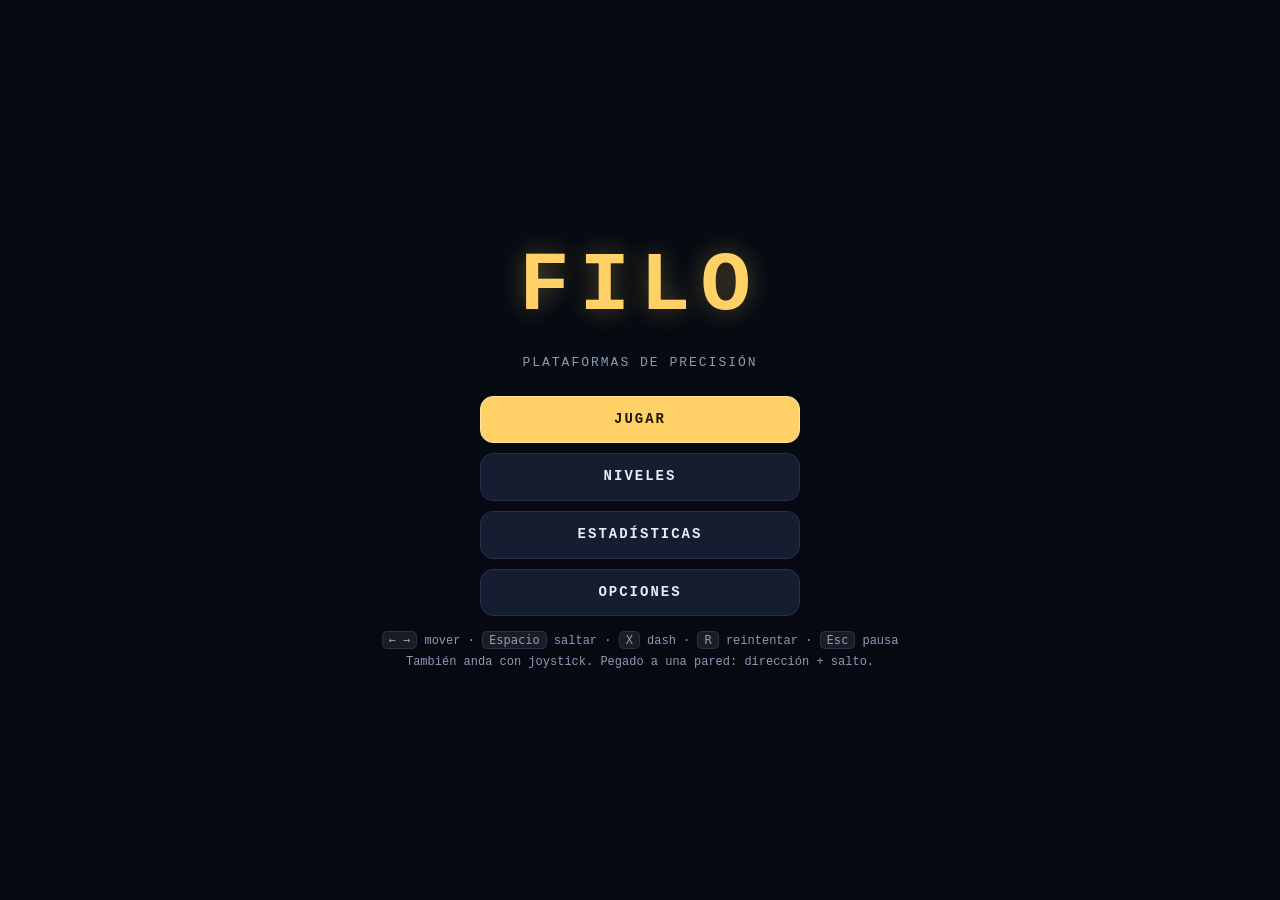
==== juego/index.html @ 095a0fef "El sitio ahora abre el curso; el juego pasa a /juego/ La raíz del sitio deja de ser FILO y pasa a se" ====
<!DOCTYPE html>
<html lang="es">
<head>
<meta charset="utf-8">
<meta name="viewport" content="width=device-width, initial-scale=1, viewport-fit=cover, user-scalable=no, maximum-scale=1">
<meta name="theme-color" content="#0a0d16">
<meta name="description" content="FILO — plataformas de precisión. Saltá, rebotá en las paredes y dasheá. Cronómetro, fantasma de tu mejor vuelta y medallas.">
<meta name="mobile-web-app-capable" content="yes">
<meta name="apple-mobile-web-app-capable" content="yes">
<meta name="apple-mobile-web-app-status-bar-style" content="black-translucent">
<link rel="manifest" href="manifest.webmanifest">
<link rel="icon" href="icon-192.png">
<link rel="apple-touch-icon" href="icon-192.png">
<title>FILO — plataformas de precisión</title>
<style>
/* ══════════════════════════════════════════════════════════════════
   FILO — estilos. Todo el look de la app: la partida se dibuja en el
   <canvas>; acá viven el HUD, los controles táctiles y las pantallas.
   ══════════════════════════════════════════════════════════════════ */
:root{
  --bg:#0a0d16; --bg2:#111726; --panel:#151d31; --line:#26304d;
  --txt:#e7ecf7; --dim:#8d9ab8; --acc:#ffd166; --acc2:#5ec8ff;
  --ok:#4ade80; --bad:#ff4757; --gold:#ffd166; --silver:#c7d2e4; --bronze:#d08b52;
  --ctrl:180px; --safe-b:env(safe-area-inset-bottom,0px);
}
*{box-sizing:border-box; -webkit-tap-highlight-color:transparent}
html,body{height:100%; margin:0; overflow:hidden; overscroll-behavior:none; touch-action:none}
body{
  background:var(--bg); color:var(--txt);
  font-family:ui-monospace,SFMono-Regular,"SF Mono",Menlo,Consolas,"Liberation Mono",monospace;
  font-size:15px; line-height:1.4; user-select:none; -webkit-user-select:none;
}
button{font:inherit; color:inherit; background:none; border:none; cursor:pointer}
.hidden{display:none !important}

/* ── Escenario y canvas ─────────────────────────────────────────── */
#stage{position:fixed; left:0; right:0; top:0; bottom:0; overflow:hidden}
body.touch.portrait #stage{top:var(--hud-h); bottom:calc(var(--ctrl) + var(--safe-b))}
body.touch.portrait .tz{align-items:flex-end; padding-bottom:26px}
#cv{display:block; width:100%; height:100%; image-rendering:auto}

/* Franja de objetivos: en vertical sobra pantalla debajo de la sala, y ese
   hueco es el mejor lugar para recordarte contra qué estás corriendo. */
#goals{position:fixed; left:0; right:0; top:calc(var(--hud-h) + var(--sala-h));
  display:none; padding:16px; text-align:center; color:var(--dim); font-size:12px;
  line-height:2; letter-spacing:1px; pointer-events:none; z-index:4}
body.touch.portrait #goals{display:block}
#goals .g-lv{color:var(--txt); font-size:14px; letter-spacing:2px; margin-bottom:6px}
#goals b{color:var(--acc); font-weight:700}

/* ── HUD ────────────────────────────────────────────────────────── */
#hud{
  position:fixed; left:0; right:0; top:0; display:flex; align-items:center; gap:10px;
  padding:calc(6px + env(safe-area-inset-top,0px)) 10px 6px; pointer-events:none;
  font-size:13px; letter-spacing:.5px; z-index:5;
}
#hud.hidden{display:none !important}
#hud .grow{flex:1; min-width:0}
#hud .lv{color:var(--dim); white-space:nowrap; overflow:hidden; text-overflow:ellipsis}
#hud .time{font-size:22px; font-weight:700; font-variant-numeric:tabular-nums; letter-spacing:0}
#hud .sub{color:var(--dim); font-size:12px; font-variant-numeric:tabular-nums}
#hud .rec{color:var(--acc)}
#hud .hbtn{pointer-events:auto; width:38px; height:38px; border-radius:11px; background:#ffffff12;
  display:grid; place-items:center; font-size:15px; color:var(--txt)}
#hud .hbtn:active{background:#ffffff24}
#hud .center{text-align:center}
#hud .right{text-align:right}

/* ── Controles táctiles ─────────────────────────────────────────── */
#touch{position:fixed; inset:auto 0 0 0; height:calc(var(--ctrl) + var(--safe-b));
  padding:0 0 var(--safe-b); display:none; z-index:6; touch-action:none; pointer-events:none}
body.touch #touch{display:block}
body.touch.portrait #touch{background:linear-gradient(180deg,transparent 0%,transparent 45%,#0c111d 100%)}
body.touch.landscape #touch{background:none; height:100%; padding-bottom:0}
.tz{position:absolute; bottom:0; height:100%; display:flex; align-items:center;
  touch-action:none; pointer-events:auto}
/* El joystick vive PEGADO al borde del teléfono: en apaisado los controles
   se dibujan encima del juego, así que cuanto más al costado, menos tapan. */
#tstick{left:0; width:46%}
#tbtns{right:0; width:54%; justify-content:flex-end; gap:14px;
  padding-right:calc(10px + env(safe-area-inset-right,0px))}
body.swap #tstick{left:auto; right:0}
body.swap #tbtns{right:auto; left:0; justify-content:flex-start; padding-right:0;
  padding-left:calc(10px + env(safe-area-inset-left,0px)); flex-direction:row-reverse}
body.touch.landscape .tz{height:58%; bottom:calc(6px + var(--safe-b))}
body.touch.landscape #tstick{width:38%}
body.touch.landscape #tbtns{width:44%}

.stickbase{position:absolute; width:126px; height:126px; margin:-63px 0 0 -63px; border-radius:50%;
  background:#ffffff0a; border:2px solid #ffffff1a; transition:left .18s, top .18s, opacity .18s;
  opacity:.55}
.stickbase.on{transition:none; opacity:1}
body.touch.landscape .stickbase{background:#ffffff08; border-color:#ffffff14; opacity:.4}
body.touch.landscape .stickbase.on{opacity:.9}
.stickknob{position:absolute; left:50%; top:50%; width:58px; height:58px; margin:-29px 0 0 -29px;
  border-radius:50%; background:#ffffff26; border:2px solid #ffffff33;
  transition:background .08s}
.stickbase.on .stickknob{background:var(--acc2); border-color:#fff6}
.tbtn{width:86px; height:86px; border-radius:50%; background:#ffffff14; border:2px solid #ffffff26;
  font-size:12px; font-weight:700; letter-spacing:1px; color:#dbe4f7; display:grid; place-items:center}
.tbtn.big{width:104px; height:104px; font-size:13px}
.tbtn.on{background:var(--acc2); color:#04121c; border-color:#fff8}
#btnDash.on{background:#e879f9; color:#1a0620}
#btnDash.dim{opacity:.38}
body.touch.landscape .tbtn{background:#ffffff10}

/* ── Pantallas (menú, niveles, opciones, pausa, resultado) ──────── */
#screens{position:fixed; inset:0; z-index:10; display:none}
#screens.on{display:block}
.screen{position:absolute; inset:0; display:flex; flex-direction:column; align-items:center;
  justify-content:center; gap:14px; padding:calc(18px + env(safe-area-inset-top,0px)) 18px
  calc(18px + var(--safe-b)); background:rgba(6,9,16,.9); backdrop-filter:blur(6px);
  overflow-y:auto; overscroll-behavior:contain; text-align:center}
.screen.hidden{display:none}
.title{font-size:clamp(38px,12vw,84px); font-weight:800; letter-spacing:10px; margin:0 0 -6px;
  color:var(--acc); text-shadow:0 0 26px #ffd16655}
.tagline{color:var(--dim); font-size:13px; letter-spacing:2px; margin-bottom:10px}
h2{font-size:20px; letter-spacing:3px; margin:0 0 4px; font-weight:700}
.menu{display:flex; flex-direction:column; gap:10px; width:min(320px,86vw)}
.btn{padding:13px 16px; border-radius:13px; background:var(--panel); border:1px solid var(--line);
  font-weight:700; letter-spacing:2px; font-size:14px; transition:transform .06s, background .12s}
.btn:active{transform:scale(.97)}
.btn.pri{background:var(--acc); color:#20180a; border-color:#ffe1a0}
.btn.ghost{background:#ffffff0d}
.btn.row{display:flex; justify-content:space-between; align-items:center; gap:10px; letter-spacing:1px}
.btn small{color:var(--dim); font-weight:400; letter-spacing:0}
.hintline{color:var(--dim); font-size:12px; max-width:520px; line-height:1.7}
kbd{background:#ffffff14; border:1px solid var(--line); border-radius:5px; padding:1px 6px; font-size:12px}

/* Selector de niveles */
.worlds{width:min(680px,94vw); display:flex; flex-direction:column; gap:16px}
.world h3{margin:0 0 8px; font-size:13px; letter-spacing:3px; color:var(--dim); text-align:left}
.grid{display:grid; grid-template-columns:repeat(auto-fill,minmax(96px,1fr)); gap:9px}
.cell{position:relative; aspect-ratio:1/.86; border-radius:12px; background:var(--panel);
  border:1px solid var(--line); display:flex; flex-direction:column; align-items:center;
  justify-content:center; gap:2px; padding:4px}
.cell:active{transform:scale(.96)}
.cell .n{font-size:19px; font-weight:800}
.cell .t{font-size:11px; color:var(--dim); font-variant-numeric:tabular-nums}
.cell .m{position:absolute; top:5px; right:7px; font-size:12px}
.cell .st{position:absolute; top:5px; left:7px; font-size:11px; opacity:.85}
.cell.done{border-color:#2f7d52}
.cell.gold{border-color:var(--gold); box-shadow:0 0 0 1px #ffd16644 inset}
.cell.lock{opacity:.4}
.cell.cur{outline:2px solid var(--acc2); outline-offset:1px}

/* Resultado */
.bigtime{font-size:clamp(44px,14vw,72px); font-weight:800; font-variant-numeric:tabular-nums;
  letter-spacing:-1px; margin:0}
.delta{font-size:16px; font-weight:700}
.delta.good{color:var(--ok)} .delta.bad{color:var(--dim)}
.medals{display:flex; gap:14px; justify-content:center; color:var(--dim); font-size:12px; flex-wrap:wrap}
.medals b{color:var(--txt); font-weight:600}
.statgrid{display:grid; grid-template-columns:repeat(auto-fit,minmax(140px,1fr)); gap:10px;
  width:min(560px,92vw)}
.stat{background:var(--panel); border:1px solid var(--line); border-radius:12px; padding:12px}
.stat .k{color:var(--dim); font-size:11px; letter-spacing:2px}
.stat .v{font-size:24px; font-weight:800; font-variant-numeric:tabular-nums}
.opt{display:flex; align-items:center; justify-content:space-between; gap:14px; padding:11px 14px;
  border-radius:12px; background:var(--panel); border:1px solid var(--line); width:min(420px,90vw)}
.opt .val{font-weight:700; color:var(--acc)}
.toast{position:fixed; left:50%; top:14%; transform:translateX(-50%); background:#000a; z-index:20;
  border:1px solid var(--line); border-radius:10px; padding:9px 15px; font-size:13px;
  pointer-events:none; opacity:0; transition:opacity .2s}
.toast.on{opacity:1}
</style>
</head>
<body>

<div id="stage"><canvas id="cv"></canvas></div>
<div id="goals"></div>

<div id="hud" class="hidden">
  <div class="grow lv" id="hudLv">—</div>
  <div class="center">
    <div class="time" id="hudTime">0.00</div>
    <div class="sub" id="hudBest">—</div>
  </div>
  <div class="grow right">
    <div class="sub" id="hudDeaths">☠ 0</div>
  </div>
  <button class="hbtn" id="btnRetry" title="Reintentar (R)">↺</button>
  <button class="hbtn" id="btnPause" title="Pausa (Esc)">❚❚</button>
</div>

<div id="touch">
  <div class="tz" id="tstick"><div class="stickbase" id="stickBase"><div class="stickknob" id="stickKnob"></div></div></div>
  <div class="tz" id="tbtns">
    <button class="tbtn" id="btnDash">DASH</button>
    <button class="tbtn big" id="btnJump">SALTO</button>
  </div>
</div>

<div id="screens" class="on">

  <section class="screen" id="scr-menu">
    <h1 class="title">FILO</h1>
    <div class="tagline">PLATAFORMAS DE PRECISIÓN</div>
    <div class="menu">
      <button class="btn pri" id="mPlay">JUGAR</button>
      <button class="btn" id="mLevels">NIVELES</button>
      <button class="btn" id="mStats">ESTADÍSTICAS</button>
      <button class="btn" id="mOpts">OPCIONES</button>
    </div>
    <div class="hintline" id="menuHint"></div>
  </section>

  <section class="screen hidden" id="scr-levels">
    <h2>NIVELES</h2>
    <div class="worlds" id="lvWorlds"></div>
    <button class="btn ghost" id="lvBack" style="width:min(320px,86vw)">VOLVER</button>
  </section>

  <section class="screen hidden" id="scr-win">
    <div class="tagline" id="winLv">NIVEL</div>
    <p class="bigtime" id="winTime">0.00</p>
    <div class="delta" id="winDelta"></div>
    <div class="medals" id="winMedals"></div>
    <div class="menu">
      <button class="btn pri" id="winNext">SIGUIENTE →</button>
      <button class="btn" id="winRetry">REINTENTAR</button>
      <button class="btn ghost" id="winMenu">NIVELES</button>
    </div>
  </section>

  <section class="screen hidden" id="scr-abil">
    <div class="tagline">NUEVA HABILIDAD</div>
    <h1 class="title" id="abTitle" style="font-size:clamp(26px,8vw,52px); letter-spacing:6px">DASH</h1>
    <div class="hintline" id="abDesc"></div>
    <div class="menu"><button class="btn pri" id="abGo">A PROBARLA</button></div>
  </section>

  <section class="screen hidden" id="scr-pause">
    <h2>PAUSA</h2>
    <div class="menu">
      <button class="btn pri" id="pResume">SEGUIR</button>
      <button class="btn" id="pRetry">REINTENTAR</button>
      <button class="btn" id="pOpts">OPCIONES</button>
      <button class="btn ghost" id="pMenu">SALIR AL MENÚ</button>
    </div>
    <div class="hintline" id="pauseHint"></div>
  </section>

  <section class="screen hidden" id="scr-opts">
    <h2>OPCIONES</h2>
    <div class="opt"><span>Fantasma del récord</span><button class="val" id="oGhost">SÍ</button></div>
    <div class="opt"><span>Sonido</span><button class="val" id="oSound">SÍ</button></div>
    <div class="opt"><span>Vibración</span><button class="val" id="oVibe">SÍ</button></div>
    <div class="opt"><span>Sacudida de pantalla</span><button class="val" id="oShake">SÍ</button></div>
    <div class="opt"><span>Controles zurdo/diestro</span><button class="val" id="oSwap">DIESTRO</button></div>
    <div class="opt"><span>Ayudas en pantalla</span><button class="val" id="oHints">SÍ</button></div>
    <div class="menu" style="margin-top:6px">
      <button class="btn ghost" id="oBack">VOLVER</button>
      <button class="btn ghost" id="oReset" style="color:var(--bad)">BORRAR PROGRESO</button>
    </div>
  </section>

  <section class="screen hidden" id="scr-stats">
    <h2>ESTADÍSTICAS</h2>
    <div class="statgrid" id="statGrid"></div>
    <div class="hintline" id="statHint"></div>
    <button class="btn ghost" id="sBack" style="width:min(320px,86vw)">VOLVER</button>
  </section>

</div>

<div class="toast" id="toast"></div>

<script>
// ═══════════════════════════════════════════════════════════════════
// FILO — plataformas de precisión.
//
// Todo el juego vive en este archivo (igual que las otras apps del
// dueño: sin build, sin frameworks, JS vanilla en ámbito global).
// El código está partido en secciones marcadas con  // ===== js/x.js =====
// Buscá esos marcadores en vez de fiarte de los números de línea.
//
// La sección js/physics.js NO toca el DOM a propósito: se puede correr
// en node (lo hace test/solver.test.cjs, que verifica que cada nivel sea
// realmente terminable y de dónde salen los tiempos de las medallas).
// ═══════════════════════════════════════════════════════════════════

// ===== js/const.js =====
// Unidades: píxeles lógicos. 1 tile = 16. El paso de simulación es FIJO
// (1/60 s) — es lo que hace que el juego sea determinista y que un truco
// que te salió una vez te vuelva a salir siempre. NO pasar a delta-time.
const TS   = 16;              // lado del tile
const ROOM_W = 30, ROOM_H = 17;               // tamaño de sala, en tiles
const VIEW_W = ROOM_W * TS, VIEW_H = ROOM_H * TS;  // 480 x 272
const DT   = 1 / 60;

const PW = 11, PH = 15;       // hitbox del jugador (más angosta que un tile)

const PHY = {
  RUN:        170,   // velocidad máxima al correr (px/s)
  ACC_G:     1500,   // aceleración en piso
  DEC_G:     1900,   // frenado en piso
  ACC_A:     1150,   // aceleración en aire
  DEC_A:      900,   // frenado en aire
  GRAV:      1250,
  GRAV_APEX:  820,   // gravedad reducida cerca del pico del salto (control fino)
  APEX:        45,   // |vy| por debajo del cual estás "en el pico"
  MAX_FALL:   430,
  JUMP:       350,   // impulso de salto
  JUMP_CUT:  .42,    // al soltar, se recorta la subida → salto de altura variable
  COYOTE:       6,   // frames de gracia para saltar tras dejar el piso
  BUFFER:       8,   // frames de gracia para que un salto apretado antes valga
  WALL_SLIDE:  92,   // caída máxima pegado a la pared
  WALL_COYOTE:  6,
  WJ_X:       205,   // patada horizontal del salto de pared
  WJ_Y:       335,
  WJ_LOCK:      9,   // frames en que el input horizontal no manda (salto comprometido)
  DASH:       335,
  DASH_F:      10,   // duración del dash, en frames
  DASH_FREEZE:  3,   // hitstop al arrancar el dash (se siente el golpe)
  DASH_END:   .52,   // cuánta velocidad queda al terminar
  SPRING:     500,
  CORNER:       4,   // corrección de esquina contra el techo (px)
  DEATH_F:     20,   // frames de la animación de muerte
  CRUMB_F:     26,   // lo que aguanta un bloque frágil pisado
  CRUMB_BACK: 110,   // lo que tarda en volver
  CRYSTAL_BACK: 90,
};

// Códigos de tile (grilla estática)
const T_EMPTY=0, T_SOLID=1, T_SP_U=2, T_SP_D=3, T_SP_L=4, T_SP_R=5, T_ONEWAY=6,
      T_SPRING=7, T_CRUMB=8;

const COL = {
  bg:'#0a0d16', bg2:'#131b30', grid:'#1b2540', out:'#05070c',
  solid:'#222d4b', solidTop:'#5878b0', solidEdge:'#141b2d',
  spike:'#ff4757', oneway:'#6b7ba8',
  player:'#ffd166', playerNo:'#7cc3ff',
  goal:'#4ade80', crystal:'#c084fc', spring:'#fb923c',
  crumb:'#8a6b45', mover:'#38bdf8', saw:'#ff4757', star:'#ffe066',
  ghost:'#ffffff',
};

const LS = {
  SAVE:'filo_save_v1',
  OPTS:'filo_opts_v1',
  GHOST:'filo_ghost_',   // + índice de nivel
};

// ===== js/save.js =====
// Progreso y opciones en localStorage. Nada de backend: el récord es tuyo
// y vive en el aparato. Todo lo que entra se valida (un JSON tocado a mano
// no puede romper el juego).
const OPTS_DEF = { ghost:1, sound:1, vibe:1, shake:1, swap:0, hints:1 };
let SAVE = { v:1, lv:{}, deaths:0, frames:0, wins:0 };
let OPTS = Object.assign({}, OPTS_DEF);

function lsGet(k){ try { return localStorage.getItem(k); } catch(_){ return null; } }
function lsSet(k,v){ try { localStorage.setItem(k,v); return true; } catch(_){ return false; } }

function loadSave(){
  try {
    const raw = JSON.parse(lsGet(LS.SAVE) || '{}');
    const lv = {};
    const src = (raw && typeof raw.lv === 'object' && raw.lv) ? raw.lv : {};
    for (const k of Object.keys(src)){
      const e = src[k]; if (!e || typeof e !== 'object') continue;
      lv[k] = {
        best:    Number.isFinite(+e.best) && +e.best > 0 ? Math.floor(+e.best) : 0,
        deaths:  Math.max(0, Math.floor(+e.deaths || 0)),
        star:    !!e.star,
        noDeath: !!e.noDeath,
      };
    }
    SAVE = {
      v:1, lv,
      deaths: Math.max(0, Math.floor(+raw.deaths || 0)),
      frames: Math.max(0, Math.floor(+raw.frames || 0)),
      wins:   Math.max(0, Math.floor(+raw.wins   || 0)),
    };
  } catch(_){ SAVE = { v:1, lv:{}, deaths:0, frames:0, wins:0 }; }
  try {
    const o = JSON.parse(lsGet(LS.OPTS) || '{}');
    for (const k of Object.keys(OPTS_DEF)) OPTS[k] = (o && k in o) ? (o[k] ? 1 : 0) : OPTS_DEF[k];
  } catch(_){ OPTS = Object.assign({}, OPTS_DEF); }
}
function saveSave(){ lsSet(LS.SAVE, JSON.stringify(SAVE)); }
function saveOpts(){ lsSet(LS.OPTS, JSON.stringify(OPTS)); }
function lvRec(i){
  const k = String(i);
  if (!SAVE.lv[k]) SAVE.lv[k] = { best:0, deaths:0, star:false, noDeath:false };
  return SAVE.lv[k];
}
function wipeSave(){
  SAVE = { v:1, lv:{}, deaths:0, frames:0, wins:0 };
  saveSave();
  for (let i = 0; i < LEVELS.length; i++) { try { localStorage.removeItem(LS.GHOST + i); } catch(_){} }
}

// ===== js/audio.js =====
// Sonido sintetizado con WebAudio: cero archivos, cero descargas, funciona
// offline. Se despierta con el primer toque/tecla (política de autoplay).
const SND = { ctx:null, master:null };
function audioInit(){
  if (SND.ctx || !OPTS.sound) return;
  const AC = window.AudioContext || window.webkitAudioContext;
  if (!AC) return;
  try {
    SND.ctx = new AC();
    SND.master = SND.ctx.createGain();
    SND.master.gain.value = .22;
    SND.master.connect(SND.ctx.destination);
  } catch(_){ SND.ctx = null; }
}
function audioResume(){ if (SND.ctx && SND.ctx.state === 'suspended') SND.ctx.resume().catch(()=>{}); }
function blip(f0, f1, dur, type, vol){
  if (!OPTS.sound) return;
  audioInit(); if (!SND.ctx) return;
  const t = SND.ctx.currentTime, o = SND.ctx.createOscillator(), g = SND.ctx.createGain();
  o.type = type || 'square';
  o.frequency.setValueAtTime(f0, t);
  o.frequency.exponentialRampToValueAtTime(Math.max(30, f1), t + dur);
  g.gain.setValueAtTime(0, t);
  g.gain.linearRampToValueAtTime(vol == null ? .5 : vol, t + .008);
  g.gain.exponentialRampToValueAtTime(.001, t + dur);
  o.connect(g); g.connect(SND.master); o.start(t); o.stop(t + dur + .02);
}
function noise(dur, vol, hp){
  if (!OPTS.sound) return;
  audioInit(); if (!SND.ctx) return;
  const ctx = SND.ctx, n = Math.floor(ctx.sampleRate * dur);
  const buf = ctx.createBuffer(1, n, ctx.sampleRate), d = buf.getChannelData(0);
  for (let i = 0; i < n; i++) d[i] = (Math.random()*2 - 1) * (1 - i/n);
  const src = ctx.createBufferSource(); src.buffer = buf;
  const f = ctx.createBiquadFilter(); f.type = 'highpass'; f.frequency.value = hp || 700;
  const g = ctx.createGain(); g.gain.value = vol == null ? .35 : vol;
  src.connect(f); f.connect(g); g.connect(SND.master); src.start();
}
const SFX = {
  jump:   () => blip(430, 700, .10, 'square', .28),
  wall:   () => blip(330, 560, .10, 'square', .26),
  dash:   () => { noise(.16, .30, 900); blip(720, 240, .14, 'sawtooth', .16); },
  land:   () => blip(150, 90,  .06, 'sine',   .30),
  die:    () => { noise(.28, .34, 400); blip(300, 60, .3, 'sawtooth', .22); },
  crystal:() => blip(880, 1320, .10, 'triangle', .3),
  spring: () => blip(300, 900, .14, 'triangle', .32),
  star:   () => { blip(990, 990, .08, 'triangle', .3); setTimeout(()=>blip(1480,1480,.12,'triangle',.3), 80); },
  goal:   () => { [660, 880, 1320].forEach((f,i) => setTimeout(()=>blip(f, f, .14, 'triangle', .3), i*90)); },
  ui:     () => blip(520, 520, .05, 'square', .16),
};
function vibrate(ms){
  if (!OPTS.vibe) return;
  try { navigator.vibrate && navigator.vibrate(ms); } catch(_){}
}

// ===== js/input.js =====
// Un solo "mando virtual" para las tres entradas (teclado, gamepad, táctil).
// El juego lee SIEMPRE estados sostenidos (held); los flancos (recién
// apretado) los calcula la física comparando con el frame anterior — así el
// bot del test puede jugar con la misma interfaz que una persona.
const IN = { x:0, y:0, jump:false, dash:false };
const KEY = { left:false, right:false, up:false, down:false, jump:false, dash:false };
const TOUCH = { x:0, y:0, jump:false, dash:false };

const K_LEFT = ['ArrowLeft','KeyA'], K_RIGHT = ['ArrowRight','KeyD'];
const K_UP = ['ArrowUp','KeyW'], K_DOWN = ['ArrowDown','KeyS'];
const K_JUMP = ['Space','KeyZ','KeyK','KeyJ'], K_DASH = ['KeyX','KeyL','ShiftLeft','ShiftRight','KeyC'];

function keyHandler(e, down){
  const c = e.code;
  let hit = true;
  if (K_LEFT.includes(c)) KEY.left = down;
  else if (K_RIGHT.includes(c)) KEY.right = down;
  else if (K_UP.includes(c)) KEY.up = down;
  else if (K_DOWN.includes(c)) KEY.down = down;
  else if (K_JUMP.includes(c)) KEY.jump = down;
  else if (K_DASH.includes(c)) KEY.dash = down;
  else hit = false;
  if (down && !e.repeat){
    if (c === 'KeyR') retryLevel();
    else if (c === 'Escape' || c === 'KeyP') togglePause();
    else if (c === 'Enter' && GAME.mode !== 'play') uiEnter();
  }
  if (hit){ e.preventDefault(); audioResume(); }
}
addEventListener('keydown', e => keyHandler(e, true));
addEventListener('keyup',   e => keyHandler(e, false));
addEventListener('blur', () => {
  for (const k in KEY) KEY[k] = false;
  TOUCH.jump = TOUCH.dash = false; TOUCH.x = TOUCH.y = 0;
});

// — Gamepad: se lee por polling en cada frame —
function pollPad(out){
  let pads = [];
  try { pads = navigator.getGamepads ? navigator.getGamepads() : []; } catch(_){ return; }
  for (const p of pads){
    if (!p || !p.connected) continue;
    const ax = p.axes[0] || 0, ay = p.axes[1] || 0, b = p.buttons || [];
    const on = i => !!(b[i] && b[i].pressed);
    if (ax < -.4 || on(14)) out.x = -1; else if (ax > .4 || on(15)) out.x = 1;
    if (ay < -.4 || on(12)) out.y = -1; else if (ay > .4 || on(13)) out.y = 1;
    if (on(0) || on(3)) out.jump = true;
    if (on(1) || on(2) || on(5) || on(7) || on(4) || on(6)) out.dash = true;
    if (on(9) && !PAD_START){ PAD_START = true; togglePause(); }
    if (!on(9)) PAD_START = false;
  }
}
let PAD_START = false;

function pollInput(){
  let x = 0, y = 0;
  if (KEY.left)  x -= 1;
  if (KEY.right) x += 1;
  if (KEY.up)    y -= 1;
  if (KEY.down)  y += 1;
  let jump = KEY.jump, dash = KEY.dash;
  if (TOUCH.x) x = TOUCH.x;
  if (TOUCH.y) y = TOUCH.y;
  if (TOUCH.jump) jump = true;
  if (TOUCH.dash) dash = true;
  const pad = { x:0, y:0, jump:false, dash:false };
  pollPad(pad);
  if (pad.x) x = pad.x;
  if (pad.y) y = pad.y;
  if (pad.jump) jump = true;
  if (pad.dash) dash = true;
  IN.x = Math.sign(x); IN.y = Math.sign(y); IN.jump = !!jump; IN.dash = !!dash;
  return IN;
}

// — Táctil: joystick flotante + dos botones. El joystick nace donde apoyás
//   el dedo (no donde está dibujado) y da 8 direcciones digitales: en un
//   juego de precisión un analógico "a medias" arruina los saltos cortos. —
const STICK = { id:-1, ox:0, oy:0 };
const DEAD = 11, DEAD_Y = 16;

// La base del joystick se planta donde apoyaste el dedo y vuelve sola al
// rincón al soltar: así el dibujo coincide con dónde estás tocando de verdad
// (el control siempre fue flotante; antes el círculo mentía).
function stickHome(){
  const zone = document.getElementById('tstick'), base = document.getElementById('stickBase');
  if (!zone || !base) return;
  const r = zone.getBoundingClientRect();
  const izq = !document.body.classList.contains('swap');
  base.style.left = (izq ? 74 : r.width - 74) + 'px';
  base.style.top = (r.height * (document.body.classList.contains('portrait') ? .5 : .62)) + 'px';
}
function stickPlant(x, y){
  const zone = document.getElementById('tstick'), base = document.getElementById('stickBase');
  const r = zone.getBoundingClientRect();
  base.style.left = Math.max(66, Math.min(r.width - 66, x - r.left)) + 'px';
  base.style.top  = Math.max(66, Math.min(r.height - 30, y - r.top)) + 'px';
}
function stickSet(dx, dy){
  TOUCH.x = Math.abs(dx) > DEAD ? Math.sign(dx) : 0;
  TOUCH.y = Math.abs(dy) > DEAD_Y ? Math.sign(dy) : 0;
  const base = document.getElementById('stickBase'), knob = document.getElementById('stickKnob');
  const r = 34, m = Math.hypot(dx, dy) || 1, k = Math.min(1, r / m);
  knob.style.transform = `translate(${(dx*k).toFixed(1)}px,${(dy*k).toFixed(1)}px)`;
  base.classList.toggle('on', !!(TOUCH.x || TOUCH.y));
}
function stickReset(){
  STICK.id = -1; TOUCH.x = 0; TOUCH.y = 0;
  const base = document.getElementById('stickBase'), knob = document.getElementById('stickKnob');
  knob.style.transform = 'translate(0,0)'; base.classList.remove('on');
  stickHome();
}
function bindTouch(){
  const zone = document.getElementById('tstick');
  zone.addEventListener('pointerdown', e => {
    e.preventDefault(); markTouch(); audioResume();
    STICK.id = e.pointerId; STICK.ox = e.clientX; STICK.oy = e.clientY;
    zone.setPointerCapture(e.pointerId);
    stickPlant(e.clientX, e.clientY); stickSet(0,0);
  });
  zone.addEventListener('pointermove', e => {
    if (e.pointerId !== STICK.id) return;
    e.preventDefault();
    let dx = e.clientX - STICK.ox, dy = e.clientY - STICK.oy;
    // El origen "sigue" al dedo si te alejás mucho: evita que el stick se
    // trabe cuando el pulgar deriva durante una serie larga de saltos.
    const max = 52, m = Math.hypot(dx, dy);
    if (m > max){
      const f = (m - max) / m; STICK.ox += dx*f; STICK.oy += dy*f;
      dx = e.clientX - STICK.ox; dy = e.clientY - STICK.oy;
      stickPlant(STICK.ox, STICK.oy);
    }
    stickSet(dx, dy);
  });
  const end = e => { if (e.pointerId === STICK.id) stickReset(); };
  zone.addEventListener('pointerup', end);
  zone.addEventListener('pointercancel', end);
  zone.addEventListener('lostpointercapture', end);

  const btn = (id, key) => {
    const el = document.getElementById(id);
    el.addEventListener('pointerdown', e => {
      e.preventDefault(); markTouch(); audioResume();
      TOUCH[key] = true; el.classList.add('on');
      try { el.setPointerCapture(e.pointerId); } catch(_){}
    });
    const up = e => { TOUCH[key] = false; el.classList.remove('on'); };
    el.addEventListener('pointerup', up);
    el.addEventListener('pointercancel', up);
    el.addEventListener('lostpointercapture', up);
  };
  btn('btnJump','jump'); btn('btnDash','dash');
}
let TOUCH_SEEN = false;
function markTouch(){
  if (TOUCH_SEEN) return;
  TOUCH_SEEN = true;
  document.body.classList.add('touch');
  layout();
}
// ===== js/physics.js =====
// EL NÚCLEO. Paso fijo de 1/60 s, sin lectura del DOM y sin Math.random:
// mismo estado + mismas teclas = mismo resultado, siempre. De eso depende
// que un truco difícil sea repetible (y que el bot de test/solver.test.cjs
// pueda jugar los niveles para demostrar que se pueden terminar).
//
// Todo lo que el mundo quiere contarle al resto del juego (sonido, polvo,
// sacudida) lo deja en w.events; física y presentación no se mezclan.

function parseLevel(def){
  const rows = def.rows || [];
  const W = ROOM_W, H = ROOM_H;
  const tiles = new Uint8Array(W * H);
  const L = { w:W, h:H, name:def.n, hint:def.hint || '', tiles,
    spawn:{x:TS, y:TS}, goal:{x:TS, y:TS},
    crumbs:[], crAt:new Int32Array(W*H).fill(-1),
    crystals:[], cryAt:new Int32Array(W*H).fill(-1),
    stars:[], springs:[], movers:[], saws:[], par:def.par || [10,15,25],
    ab:{ wall:!!def.wall, dash:!!def.dash } };
  for (let ty = 0; ty < H; ty++){
    // Marco: la primera y la última fila/columna son siempre pared.
    const inner = (ty === 0 || ty === H-1) ? '#'.repeat(W-2) : (rows[ty-1] || '');
    for (let tx = 0; tx < W; tx++){
      const i = ty*W + tx;
      if (tx === 0 || tx === W-1){ tiles[i] = T_SOLID; continue; }
      const ch = inner[tx-1] || ' ';
      switch (ch){
        case '#': tiles[i] = T_SOLID; break;
        case '^': tiles[i] = T_SP_U; break;
        case 'v': tiles[i] = T_SP_D; break;
        case '<': tiles[i] = T_SP_L; break;
        case '>': tiles[i] = T_SP_R; break;
        case '=': tiles[i] = T_ONEWAY; break;
        case 's': tiles[i] = T_SPRING; break;
        case 'c': tiles[i] = T_CRUMB; L.crAt[i] = L.crumbs.length; L.crumbs.push(i); break;
        case 'o': L.cryAt[i] = L.crystals.length; L.crystals.push({ tx, ty }); break;
        case '*': L.stars.push({ tx, ty }); break;
        case 'P': L.spawn = { x: tx*TS + (TS-PW)/2, y: ty*TS + TS - PH }; break;
        case 'G': L.goal  = { x: tx*TS, y: ty*TS }; break;
      }
      if (tiles[i] === T_SPRING) L.springs.push({ tx, ty });
    }
  }
  for (const m of (def.movers || [])) L.movers.push({
    x:m.x*TS, y:m.y*TS, w:(m.w||2)*TS, h:(m.h||1)*TS,
    x2:(m.x2 == null ? m.x : m.x2)*TS, y2:(m.y2 == null ? m.y : m.y2)*TS, spd:(m.spd || 2)*TS,
  });
  for (const s of (def.saws || [])) L.saws.push({
    x:s.x*TS + TS/2, y:s.y*TS + TS/2, r:(s.r || .55)*TS,
    x2:(s.x2 == null ? s.x : s.x2)*TS + TS/2, y2:(s.y2 == null ? s.y : s.y2)*TS + TS/2,
    spd:(s.spd || 3)*TS,
  });
  return L;
}

function pathPos(a, b, spd, t){
  // Ida y vuelta a velocidad constante. Es una función del tiempo (no un
  // estado que se acumula): clonar el mundo para el solver sale gratis y
  // dos partidas con el mismo cronómetro ven las plataformas en el mismo lugar.
  const d = Math.hypot(b.x - a.x, b.y - a.y);
  if (d < .001 || spd <= 0) return { x:a.x, y:a.y };
  const per = 2*d/spd, u = ((t % per) + per) % per / per, k = u < .5 ? u*2 : 2 - u*2;
  return { x:a.x + (b.x - a.x)*k, y:a.y + (b.y - a.y)*k };
}
function moverRect(m, t){ const p = pathPos({x:m.x,y:m.y}, {x:m.x2,y:m.y2}, m.spd, t); return { x:p.x, y:p.y, w:m.w, h:m.h }; }
function sawPos(s, t){ return pathPos({x:s.x,y:s.y}, {x:s.x2,y:s.y2}, s.spd, t); }

function newWorld(idx){
  const L = (typeof idx === 'object') ? idx : parseLevel(LEVELS[idx]);
  const w = {
    L, idx: (typeof idx === 'object' ? -1 : idx),
    t:0, timer:0, deaths:0, freeze:0, shake:0, events:[],
    prev:{ jump:false, dash:false },
    crSt:new Uint8Array(L.crumbs.length), crT:new Int16Array(L.crumbs.length),
    cryT:new Int16Array(L.crystals.length), starGot:new Uint8Array(L.stars.length),
    p:null,
  };
  resetAttempt(w, true);
  return w;
}
function resetAttempt(w, first){
  const L = w.L;
  w.p = { x:L.spawn.x, y:L.spawn.y, vx:0, vy:0, face:1, grounded:false, wall:0, wasGround:false,
    dash:0, dashDx:0, dashDy:0, dashAvail:true, coyote:0, wcoyote:0, wcdir:0, buf:0, lock:0,
    dead:0, win:0, anim:0, sqx:1, sqy:1 };
  w.crSt.fill(0); w.crT.fill(0); w.cryT.fill(0); w.starGot.fill(0);
  w.timer = 0; w.freeze = 0;
  if (!first) w.events.push('spawn');
}
function cloneWorld(w){
  return {
    L:w.L, idx:w.idx, t:w.t, timer:w.timer, deaths:w.deaths, freeze:w.freeze, shake:0, events:[],
    prev:{ jump:w.prev.jump, dash:w.prev.dash },
    crSt:w.crSt.slice(), crT:w.crT.slice(), cryT:w.cryT.slice(), starGot:w.starGot.slice(),
    p:Object.assign({}, w.p),
  };
}

// — Consulta del terreno —
function tileAt(L, tx, ty){
  if (tx < 0 || ty < 0 || tx >= L.w || ty >= L.h) return T_SOLID;
  return L.tiles[ty*L.w + tx];
}
function solidTile(w, tx, ty){
  const t = tileAt(w.L, tx, ty);
  if (t === T_SOLID || t === T_SPRING) return true;
  if (t === T_CRUMB){
    const i = w.L.crAt[ty*w.L.w + tx];
    return i < 0 || w.crSt[i] < 2;      // 0 firme · 1 temblando · 2 roto
  }
  return false;
}
function rectSolid(w, x, y, ww, hh){
  const x0 = Math.floor(x/TS), x1 = Math.floor((x + ww - .001)/TS);
  const y0 = Math.floor(y/TS), y1 = Math.floor((y + hh - .001)/TS);
  for (let ty = y0; ty <= y1; ty++) for (let tx = x0; tx <= x1; tx++)
    if (solidTile(w, tx, ty)) return true;
  return false;
}
function moverAt(w, x, y, ww, hh, tt){
  for (const m of w.L.movers){
    const r = moverRect(m, tt == null ? w.t*DT : tt);
    if (x < r.x + r.w && x + ww > r.x && y < r.y + r.h && y + hh > r.y) return m;
  }
  return null;
}
function blocked(w, x, y){
  return rectSolid(w, x, y, PW, PH) || !!moverAt(w, x, y, PW, PH);
}
// Plataformas atravesables ("=" ): solo frenan si venís cayendo y tus pies
// estaban por encima del borde. Se atraviesan de abajo hacia arriba.
function onewayHit(w, x, yNew, yOld){
  if (yNew <= yOld) return -1;
  const x0 = Math.floor(x/TS), x1 = Math.floor((x + PW - .001)/TS);
  const oldB = yOld + PH, newB = yNew + PH;
  const ty0 = Math.floor(oldB/TS), ty1 = Math.floor((newB - .001)/TS);
  for (let ty = ty0; ty <= ty1; ty++){
    const top = ty*TS;
    if (oldB > top + .001) continue;
    for (let tx = x0; tx <= x1; tx++) if (tileAt(w.L, tx, ty) === T_ONEWAY) return top;
  }
  return -1;
}

function moveX(w, dx){
  const p = w.p, s = Math.sign(dx);
  let rem = Math.abs(dx);
  while (rem > 0){
    const st = Math.min(1, rem) * s;
    if (blocked(w, p.x + st, p.y)) return true;
    p.x += st; rem -= 1;
  }
  return false;
}
function moveY(w, dy){
  const p = w.p, s = Math.sign(dy);
  let rem = Math.abs(dy);
  while (rem > 0){
    const st = Math.min(1, rem) * s;
    const ny = p.y + st;
    const ow = onewayHit(w, p.x, ny, p.y);
    if (ow >= 0){ p.y = ow - PH; return 1; }
    if (blocked(w, p.x, ny)){
      if (s < 0){
        // Corrección de esquina: si el techo te pega apenas del borde, el
        // juego te corre unos píxeles en vez de cortarte el salto. Es la
        // diferencia entre "me equivoqué" y "el juego me robó".
        for (let d = 1; d <= PHY.CORNER; d++){
          for (const sg of [1, -1]){
            if (!blocked(w, p.x + d*sg, ny) && !blocked(w, p.x + d*sg, p.y)){
              p.x += d*sg; p.y = ny; return 0;
            }
          }
        }
      }
      return s < 0 ? -1 : 1;
    }
    p.y = ny; rem -= 1;
  }
  return 0;
}

// — Peligros y objetos —
function spikeRect(t, tx, ty){
  const x = tx*TS, y = ty*TS;
  if (t === T_SP_U) return { x:x+2, y:y+6,  w:TS-4, h:TS-6 };
  if (t === T_SP_D) return { x:x+2, y:y,    w:TS-4, h:TS-6 };
  if (t === T_SP_L) return { x:x,   y:y+2,  w:TS-6, h:TS-4 };
  if (t === T_SP_R) return { x:x+6, y:y+2,  w:TS-6, h:TS-4 };
  return null;
}
function hurt(w){
  const p = w.p, L = w.L;
  const bx = p.x + 1, by = p.y + 1, bw = PW - 2, bh = PH - 2;
  const x0 = Math.floor(bx/TS), x1 = Math.floor((bx+bw)/TS);
  const y0 = Math.floor(by/TS), y1 = Math.floor((by+bh)/TS);
  for (let ty = y0; ty <= y1; ty++) for (let tx = x0; tx <= x1; tx++){
    const t = tileAt(L, tx, ty);
    if (t < T_SP_U || t > T_SP_R) continue;
    const r = spikeRect(t, tx, ty);
    if (bx < r.x + r.w && bx + bw > r.x && by < r.y + r.h && by + bh > r.y) return true;
  }
  const tt = w.t*DT;
  for (const s of L.saws){
    const q = sawPos(s, tt);
    const cx = Math.max(bx, Math.min(q.x, bx+bw)), cy = Math.max(by, Math.min(q.y, by+bh));
    if ((q.x-cx)**2 + (q.y-cy)**2 < s.r*s.r) return true;
  }
  return false;
}
function killPlayer(w){
  if (w.p.dead) return;
  w.p.dead = 1; w.deaths++; w.shake = 9; w.events.push('die');
}

function stepWorld(w, inp){
  w.events.length = 0;
  const p = w.p, L = w.L, tt = w.t*DT;
  const jumpP = inp.jump && !w.prev.jump, dashP = inp.dash && !w.prev.dash;
  w.prev.jump = !!inp.jump; w.prev.dash = !!inp.dash;
  w.t++;
  if (p.win){ p.win++; return; }
  if (p.dead){ p.dead++; if (p.dead > PHY.DEATH_F) resetAttempt(w); return; }
  if (jumpP) p.buf = PHY.BUFFER;
  if (w.freeze > 0){ w.freeze--; w.timer++; return; }
  w.timer++; p.anim++;

  // ── Plataformas móviles: primero se mueven ellas y te arrastran ──
  for (const m of L.movers){
    const a = moverRect(m, tt), b = moverRect(m, tt + DT);
    const dx = b.x - a.x, dy = b.y - a.y;
    const rideX = p.x < a.x + a.w && p.x + PW > a.x;
    const onTop = rideX && Math.abs((p.y + PH) - a.y) < 2;
    if (onTop){ moveX(w, dx); moveY(w, dy); }
    else {
      // Si te alcanza, te empuja (nunca te incrusta en la pared: si no
      // hay lugar, morís aplastado — que se vea, no que se trabe).
      if (p.x < b.x + b.w && p.x + PW > b.x && p.y < b.y + b.h && p.y + PH > b.y){
        if (dx) { if (moveX(w, dx > 0 ? Math.ceil(dx + (b.x + b.w - p.x)) : Math.floor(dx - (p.x + PW - b.x)))) killPlayer(w); }
        if (dy) { if (moveY(w, dy > 0 ? Math.ceil(dy + (b.y + b.h - p.y)) : Math.floor(dy - (p.y + PH - b.y)))) killPlayer(w); }
        if (p.dead) return;
      }
    }
  }

  // ── Temporizadores ──
  if (p.buf > 0) p.buf--;
  if (p.lock > 0) p.lock--;
  if (p.grounded) p.coyote = PHY.COYOTE; else if (p.coyote > 0) p.coyote--;
  if (p.wall)   { p.wcoyote = PHY.WALL_COYOTE; p.wcdir = p.wall; } else if (p.wcoyote > 0) p.wcoyote--;
  for (let i = 0; i < w.cryT.length; i++) if (w.cryT[i] > 0) w.cryT[i]--;
  for (let i = 0; i < w.crSt.length; i++){
    if (w.crSt[i] === 1 && ++w.crT[i] >= PHY.CRUMB_F){ w.crSt[i] = 2; w.crT[i] = 0; w.events.push('crumble'); }
    else if (w.crSt[i] === 2 && ++w.crT[i] >= PHY.CRUMB_BACK){
      // Vuelve solo si no te deja adentro (si no, te incrustaría en el bloque).
      const idx = L.crumbs[i], tx = idx % L.w, ty = (idx - tx)/L.w;
      const dentro = p.x < tx*TS+TS && p.x+PW > tx*TS && p.y < ty*TS+TS && p.y+PH > ty*TS;
      if (!dentro){ w.crSt[i] = 0; w.crT[i] = 0; }
    }
  }

  const dashing = p.dash > 0;

  // ── Horizontal ──
  if (!dashing){
    const want = p.lock > 0 ? 0 : inp.x * PHY.RUN;
    const same = Math.sign(inp.x) === Math.sign(p.vx);
    let a;
    if (p.lock > 0) a = 0;
    else if (inp.x === 0) a = (p.grounded ? PHY.DEC_G : PHY.DEC_A);
    else a = (same || p.vx === 0) ? (p.grounded ? PHY.ACC_G : PHY.ACC_A)
                                  : (p.grounded ? PHY.DEC_G : PHY.DEC_A) * 1.4;
    if (a > 0){
      if (p.vx < want) p.vx = Math.min(want, p.vx + a*DT);
      else if (p.vx > want) p.vx = Math.max(want, p.vx - a*DT);
    }
    if (inp.x) p.face = inp.x;
  }

  // ── Gravedad (más suave en el pico: control fino sin volverse flotante) ──
  if (!dashing){
    const g = Math.abs(p.vy) < PHY.APEX && !p.grounded ? PHY.GRAV_APEX : PHY.GRAV;
    p.vy = Math.min(PHY.MAX_FALL, p.vy + g*DT);
    if (p.vy > 0 && p.wall && L.ab.wall && Math.sign(inp.x) === p.wall) p.vy = Math.min(p.vy, PHY.WALL_SLIDE);
    if (p.vy < 0 && !inp.jump) p.vy *= (1 - (1 - PHY.JUMP_CUT));   // salto de altura variable
  }

  // ── Salto y salto de pared ──
  if (p.buf > 0 && !dashing){
    if (p.coyote > 0){
      p.vy = -PHY.JUMP; p.buf = 0; p.coyote = 0; p.grounded = false;
      p.sqx = .78; p.sqy = 1.25; w.events.push('jump');
    } else if (p.wcoyote > 0 && L.ab.wall){
      const d = p.wcdir;
      p.vy = -PHY.WJ_Y; p.vx = -d * PHY.WJ_X; p.face = -d;
      p.buf = 0; p.wcoyote = 0; p.lock = PHY.WJ_LOCK; p.wall = 0;
      p.sqx = .8; p.sqy = 1.2; w.events.push('walljump');
    }
  }

  // ── Dash ──
  if (dashP && p.dashAvail && !dashing && L.ab.dash){
    let dx = inp.x, dy = inp.y;
    if (!dx && !dy) dx = p.face;
    const m = Math.hypot(dx, dy);
    p.dashDx = dx/m; p.dashDy = dy/m;
    p.vx = p.dashDx * PHY.DASH; p.vy = p.dashDy * PHY.DASH;
    p.dash = PHY.DASH_F; p.dashAvail = false; p.lock = 0;
    w.freeze = PHY.DASH_FREEZE; w.shake = 5;
    w.events.push('dash');
    return;                       // el hitstop empieza ya: se siente el golpe
  }
  if (p.dash > 0){
    p.vx = p.dashDx * PHY.DASH; p.vy = p.dashDy * PHY.DASH;
    if (--p.dash === 0){ p.vx *= PHY.DASH_END; p.vy *= (p.dashDy < 0 ? .45 : PHY.DASH_END); }
  }

  // ── Movimiento y colisión ──
  const hitX = moveX(w, p.vx*DT);
  if (hitX) p.vx = 0;
  const hitY = moveY(w, p.vy*DT);
  const wasG = p.grounded;
  if (hitY === 1){
    if (p.vy > 220) { w.shake = Math.max(w.shake, 3); }
    if (!wasG && p.vy > 60) w.events.push('land');
    p.sqy = Math.max(.72, 1 - p.vy/1600); p.sqx = 2 - p.sqy;
    p.vy = 0; p.grounded = true; p.dash = 0;
  } else if (hitY === -1){ p.vy = Math.max(p.vy, 0); p.grounded = false; }
  else p.grounded = false;
  if (!p.grounded) p.grounded = blocked(w, p.x, p.y + 1) || !!moverAt(w, p.x, p.y + 1) ||
                                onewayHit(w, p.x, p.y + 1, p.y) >= 0;
  if (p.grounded){ p.dashAvail = true; p.dash = 0; }

  // ── Pared (solo cuenta si apretás contra ella) ──
  p.wall = 0;
  if (!p.grounded && L.ab.wall){
    if (blocked(w, p.x - 1, p.y) && inp.x < 0) p.wall = -1;
    else if (blocked(w, p.x + 1, p.y) && inp.x > 0) p.wall = 1;
  }

  // ── Resortes ──
  for (const s of L.springs){
    const rx = s.tx*TS, ry = s.ty*TS;
    if (p.x < rx + TS && p.x + PW > rx && Math.abs((p.y + PH) - ry) < 3 && p.vy >= 0){
      p.vy = -PHY.SPRING; p.grounded = false; p.dashAvail = true; p.coyote = 0;
      p.sqx = .7; p.sqy = 1.35; w.events.push('spring');
    }
  }
  // ── Bloques frágiles: se marcan al pisarlos ──
  for (let i = 0; i < L.crumbs.length; i++){
    if (w.crSt[i] !== 0) continue;
    const idx = L.crumbs[i], tx = idx % L.w, ty = (idx - tx)/L.w;
    const rx = tx*TS, ry = ty*TS;
    const touch = p.x < rx + TS && p.x + PW > rx &&
      ((Math.abs((p.y + PH) - ry) < 2 && p.vy >= 0) || (p.y < ry + TS && p.y + PH > ry && p.wall));
    if (touch){ w.crSt[i] = 1; w.crT[i] = 0; w.events.push('crack'); }
  }
  // ── Cristales de dash ──
  for (let i = 0; i < L.crystals.length; i++){
    if (w.cryT[i] > 0) continue;
    const c = L.crystals[i], rx = c.tx*TS + 1, ry = c.ty*TS + 1;
    if (p.x < rx + TS-2 && p.x + PW > rx && p.y < ry + TS-2 && p.y + PH > ry){
      if (!p.dashAvail || p.dash > 0){
        p.dashAvail = true; w.cryT[i] = PHY.CRYSTAL_BACK; w.events.push('crystal');
      }
    }
  }
  // ── Estrella ──
  for (let i = 0; i < L.stars.length; i++){
    if (w.starGot[i]) continue;
    const s = L.stars[i], rx = s.tx*TS, ry = s.ty*TS;
    if (p.x < rx + TS && p.x + PW > rx && p.y < ry + TS && p.y + PH > ry){
      w.starGot[i] = 1; w.events.push('star');
    }
  }

  // ── Muerte / meta ──
  if (hurt(w)){ killPlayer(w); return; }
  const g = L.goal;
  if (p.x < g.x + TS - 1 && p.x + PW > g.x + 1 && p.y < g.y + TS && p.y + PH > g.y + 1){
    p.win = 1; w.events.push('goal');
  }
  if (p.sqx !== 1 || p.sqy !== 1){
    p.sqx += (1 - p.sqx)*.22; p.sqy += (1 - p.sqy)*.22;
    if (Math.abs(1 - p.sqx) < .01){ p.sqx = 1; p.sqy = 1; }
  }
}

// ===== js/levels.js =====
// Cada nivel es una sala de 30 x 17 tiles dibujada en ASCII (28 columnas
// útiles; el marco lo pone parseLevel). Leyenda:
//   #  pared        ^v<>  pinches (mirando arriba/abajo/izq/der)
//   =  plataforma atravesable      s  resorte      c  bloque frágil
//   o  cristal de dash             *  estrella     P  inicio    G  meta
// `par` = [oro, plata, bronce] en segundos. Los tiempos salen de correr
// test/solver.test.cjs (el bot marca el piso; las medallas van encima).
const LEVELS = [
// ─────────────────────────────── MUNDO 1 · SUELO ───────────────────────────
{ n:'Primer paso', hint:'← → para moverte, SALTO para saltar. Llegá a la bandera.',
  par:[6.8, 9.8, 15.5], rows:[
//  0123456789012345678901234567
   '                            ',
   '                            ',
   '                            ',
   '      G                     ',
   '    #####                   ',
   '                            ',
   '            #####           ',
   '                            ',
   '                   #####    ',
   '                            ',
   '            #####           ',
   '                            ',
   '     #####                  ',
   ' P                        * ',
   '############################',
]},
{ n:'Vacío', hint:'Soltá el salto antes para saltar más bajo. El aire también se maneja.',
  par:[5.9, 8.6, 13.9], rows:[
   '                            ',
   '                            ',
   '                            ',
   '                            ',
   '                            ',
   '                            ',
   '                            ',
   '                            ',
   '               *            ',
   '                            ',
   ' P                        G ',
   '#####   #####    #####   ###',
   '                            ',
   '                            ',
   '^^^^^^^^^^^^^^^^^^^^^^^^^^^^',
]},
{ n:'Aguja', hint:'Plataformas de un tile. Acá se empieza a ver quién mide el salto.',
  par:[5.4, 7.9, 12.8], rows:[
//  0123456789012345678901234567
   '                            ',
   '                       G    ',
   '                     #####  ',
   '                            ',
   '                  ##        ',
   '           *                ',
   '             ##             ',
   '                            ',
   '        ##                  ',
   '                            ',
   '   ##                       ',
   ' P                          ',
   '##                          ',
   '                            ',
   '^^^^^^^^^^^^^^^^^^^^^^^^^^^^',
]},
{ n:'Resorte', hint:'Los resortes te disparan. Elegí bien hacia dónde vas en el aire.',
  par:[5.3, 7.7, 12.5], rows:[
   '                            ',
   '                      G     ',
   '         *         #####    ',
   '                            ',
   '                            ',
   '            ####            ',
   '            s               ',
   '                            ',
   '                            ',
   '                            ',
   '                            ',
   ' P     s                    ',
   '###                         ',
   '                            ',
   '^^^^^^^^^^^^^^^^^^^^^^^^^^^^',
]},
{ n:'Frágil', hint:'Lo que pisás se cae. No frenes.',
  par:[5.8, 8.5, 13.7], rows:[
   '                            ',
   '                            ',
   '                            ',
   '                            ',
   '                            ',
   '                            ',
   '                            ',
   '              *             ',
   '                            ',
   ' P                       G  ',
   '###  c   c   c   c   c  ####',
   '                            ',
   '                            ',
   '                            ',
   '^^^^^^^^^^^^^^^^^^^^^^^^^^^^',
]},
// ─────────────────────────────── MUNDO 2 · PAREDES ─────────────────────────
{ n:'Rebote', hint:'Contra la pared: mantené la dirección y saltá. Se sube rebotando.',
  par:[4.5, 6.5, 11], rows:[
   '         *                  ',
   '                            ',
   '     G                      ',
   '   #####                    ',
   '       #    #               ',
   '       #    #               ',
   '       #    #               ',
   '       #    #               ',
   '       #    #               ',
   '       #    #               ',
   '       #    #               ',
   '       #    #               ',
   '       #  P #               ',
   '       ######               ',
   '^^^^^^^^^^^^^^^^^^^^^^^^^^^^',
]},
{ n:'Chimenea', hint:'Pinchos alternados: el rebote tiene que ser corto y a tiempo.',
  par:[6, 8.5, 14], rows:[
   '              *             ',
   '                            ',
   '                   G        ',
   '                 ######     ',
   '           #     #          ',
   '           #>    #          ',
   '           #     #          ',
   '           #    <#          ',
   '           #     #          ',
   '           #>    #          ',
   '           #     #          ',
   '           #    <#          ',
   '           #  P  #          ',
   '           #######          ',
   '^^^^^^^^^^^^^^^^^^^^^^^^^^^^',
]},
{ n:'Zigzag', hint:'Pared, salto, pared. Cadena de rebotes sin tocar el piso.',
  par:[6.2, 9, 14.5], rows:[
   '                        G   ',
   '                      ##### ',
   '                    #       ',
   '                    #       ',
   '              #     #       ',
   '     *        #             ',
   '        #     #             ',
   '        #                   ',
   '  #     #                   ',
   '  #                         ',
   '  #                         ',
   '                            ',
   ' P                          ',
   '####                        ',
   '^^^^^^^^^^^^^^^^^^^^^^^^^^^^',
]},
{ n:'Pozo', hint:'Bajar es fácil. Salir, no.',
  par:[8.5, 12, 19], rows:[
   '                     *      ',
   '                            ',
   '                          G ',
   ' P                      ####',
   '####               #    #   ',
   '                   #    #   ',
   '      #####        #    #   ',
   '                   #    #   ',
   '            #####  #    #   ',
   '                   #    #   ',
   '                   #    #   ',
   '                        #   ',
   '  ^^^   ^^^^   ^^^      #   ',
   '#########################   ',
   '^^^^^^^^^^^^^^^^^^^^^^^^^^^^',
]},
{ n:'Filo', hint:'Paredes frágiles: el rebote se paga con lo que se cae atrás.',
  par:[6.5, 9.5, 15], rows:[
   '                       G    ',
   '                    ####### ',
   '                    #       ',
   '                  c #       ',
   '                            ',
   '         *    c             ',
   '                            ',
   '          c                 ',
   '                            ',
   '      c                     ',
   '                            ',
   '   c                        ',
   ' P                          ',
   '###                         ',
   '^^^^^^^^^^^^^^^^^^^^^^^^^^^^',
]},
// ─────────────────────────────── MUNDO 3 · DASH ────────────────────────────
{ n:'Impulso', hint:'DASH: un envión hacia donde apuntás. Vuelve al tocar piso o un cristal.',
  par:[4.9, 7.1, 11.7], rows:[
   '                            ',
   '                            ',
   '                            ',
   '                            ',
   '                     *      ',
   '                            ',
   '                            ',
   '            o               ',
   '                            ',
   ' P                       G  ',
   '########          ##########',
   '                            ',
   '                            ',
   '                            ',
   '^^^^^^^^^^^^^^^^^^^^^^^^^^^^',
]},
{ n:'Cristales', hint:'Cada cristal te devuelve el dash. Encadenalos sin tocar el suelo.',
  par:[5.5, 8, 13], rows:[
   '                            ',
   '                            ',
   '                            ',
   '                            ',
   '              *             ',
   '                            ',
   '            o   o           ',
   '                            ',
   '        o           o       ',
   '                            ',
   ' P                       G  ',
   '#####                 ######',
   '                            ',
   '                            ',
   '^^^^^^^^^^^^^^^^^^^^^^^^^^^^',
]},
{ n:'Sierras', hint:'Lo que se mueve, mata. Leé el ritmo antes de largarte.',
  par:[5.5, 8, 13],
  saws:[ {x:10, y:10, x2:10, y2:5, spd:2.2}, {x:16, y:5, x2:16, y2:10, spd:2.8},
         {x:22, y:10, x2:22, y2:5, spd:3.4} ],
  rows:[
   '                            ',
   '                            ',
   '                            ',
   '                            ',
   '                            ',
   '                            ',
   '                            ',
   '            *               ',
   '                            ',
   '                            ',
   ' P      ###   ###   ###   G ',
   '####                    ####',
   '                            ',
   '                            ',
   '^^^^^^^^^^^^^^^^^^^^^^^^^^^^',
]},
{ n:'Ascensor', hint:'Las plataformas te llevan. Bajate en el momento justo.',
  par:[8, 11, 17],
  movers:[ {x:6, y:12, w:3, y2:5, spd:2.4}, {x:11, y:5, w:3, x2:18, spd:3},
           {x:21, y:8, w:3, y2:3, spd:2.2} ],
  rows:[
   '                            ',
   '                         G  ',
   '                       #####',
   '                            ',
   '                            ',
   '         *                  ',
   '                            ',
   '                            ',
   '                            ',
   '                            ',
   '                            ',
   '                            ',
   ' P                          ',
   '####                        ',
   '^^^^^^^^^^^^^^^^^^^^^^^^^^^^',
]},
{ n:'Filo final', hint:'Todo junto. Acá se ve cuánto mejoraste.',
  par:[7, 10, 16], rows:[
//  0123456789012345678901234567
   '            *               ',
   '                        G   ',
   '                     #######',
   '                  o         ',
   '          #    #            ',
   '          #    #            ',
   '          #    #            ',
   '          #    #            ',
   '          #    #            ',
   '          #    #            ',
   '          #    #            ',
   '               #            ',
   ' P   c  c      #            ',
   '####      ######            ',
   '^^^^^^^^^^^^^^^^^^^^^^^^^^^^',
]},
];
// Las habilidades se abren por mundo y NO antes: el mundo 1 es solo salto, el
// 2 suma el salto de pared y el 3 el dash. Es lo que hace que se sienta el
// progreso — y evita que el dash convierta los primeros niveles en un ascensor.
LEVELS.forEach((L, i) => { L.wall = i >= 5; L.dash = i >= 10; });
const ABIL = [
  { at:0,  t:'SALTO',          d:'← → para moverte, SALTO para saltar. Soltá antes para saltar más bajo.' },
  { at:5,  t:'SALTO DE PARED', d:'Pegate a una pared en el aire: mantené la dirección y saltá.' },
  { at:10, t:'DASH',           d:'Un envión en la dirección que apuntás. Se recarga al tocar piso o un cristal.' },
];
// ===== js/fx.js =====
// Partículas y sacudida: puro adorno, fuera de la física (usan Math.random,
// así que NUNCA pueden influir en el juego — si lo hicieran, se rompería la
// repetibilidad, que es lo único que hace justa a una plataforma de precisión).
const FX = { p:[], shake:0, flash:0 };
function fxBurst(x, y, n, col, spd, grav){
  for (let i = 0; i < n; i++){
    const a = Math.random()*Math.PI*2, v = spd*(.35 + Math.random()*.9);
    FX.p.push({ x, y, vx:Math.cos(a)*v, vy:Math.sin(a)*v, g:grav == null ? 420 : grav,
      life:1, dec:1.6 + Math.random()*1.6, col, s:1.4 + Math.random()*2.2 });
  }
}
function fxDust(x, y, dir){
  for (let i = 0; i < 6; i++)
    FX.p.push({ x:x + (Math.random()-.5)*8, y, vx:(dir || (Math.random()-.5))*(20+Math.random()*70),
      vy:-Math.random()*60, g:260, life:1, dec:3.2, col:'#8fa3c9', s:1.2 + Math.random()*1.6 });
}
function fxStep(dt){
  for (let i = FX.p.length - 1; i >= 0; i--){
    const q = FX.p[i];
    q.vy += q.g*dt; q.x += q.vx*dt; q.y += q.vy*dt; q.life -= q.dec*dt;
    if (q.life <= 0) FX.p.splice(i, 1);
  }
  FX.shake = Math.max(0, FX.shake - dt*30);
  FX.flash = Math.max(0, FX.flash - dt*4);
}

// ===== js/render.js =====
const cv = document.getElementById('cv');
const ctx = cv.getContext('2d');
const VIEW = { s:1, ox:0, oy:0, dpr:1 };

function layout(){
  const st = document.getElementById('stage');
  const dpr = Math.min(2, window.devicePixelRatio || 1);
  const portrait = window.innerHeight > window.innerWidth * 1.05;
  document.body.classList.toggle('portrait', portrait);
  document.body.classList.toggle('landscape', !portrait);
  // En vertical el juego NO se centra en la pantalla: se apoya bajo el HUD y
  // todo lo que sobra es para los dedos. Centrarlo dejaba media pantalla negra
  // arriba y los botones lejos del pulgar.
  const hudH = 54;
  const salaH = Math.round(window.innerWidth * VIEW_H / VIEW_W);
  const ctrl = portrait ? Math.max(150, window.innerHeight - salaH - hudH) : 0;
  document.documentElement.style.setProperty('--ctrl', ctrl + 'px');
  document.documentElement.style.setProperty('--hud-h', hudH + 'px');
  document.documentElement.style.setProperty('--sala-h', (portrait ? salaH : 0) + 'px');
  if (STICK.id < 0) stickHome();
  const r = st.getBoundingClientRect();     // medir DESPUÉS de aplicar las variables
  const w = Math.max(1, Math.round(r.width * dpr)), h = Math.max(1, Math.round(r.height * dpr));
  if (cv.width !== w || cv.height !== h){ cv.width = w; cv.height = h; }
  VIEW.dpr = dpr;
  VIEW.s = Math.min(w / VIEW_W, h / VIEW_H);
  VIEW.ox = (w - VIEW_W*VIEW.s) / 2;
  VIEW.oy = (h - VIEW_H*VIEW.s) / 2;
}
addEventListener('resize', layout);
addEventListener('orientationchange', () => setTimeout(layout, 120));

function rr(x, y, w, h, r){
  ctx.beginPath();
  if (ctx.roundRect) ctx.roundRect(x, y, w, h, r);
  else ctx.rect(x, y, w, h);
}
function drawBG(){
  const g = ctx.createLinearGradient(0, 0, 0, VIEW_H);
  g.addColorStop(0, COL.bg2); g.addColorStop(1, COL.bg);
  ctx.fillStyle = g; ctx.fillRect(0, 0, VIEW_W, VIEW_H);
  // Textura de puntos: da referencia de distancia sin competir con el terreno
  // (una grilla de líneas ensucia y hace que las paredes no se lean).
  ctx.fillStyle = COL.grid;
  for (let y = TS; y < VIEW_H; y += TS*2) for (let x = TS; x < VIEW_W; x += TS*2)
    ctx.fillRect(x - 1, y - 1, 2, 2);
}
function solidLike(L, tx, ty){
  const t = tileAt(L, tx, ty);
  return t === T_SOLID || t === T_SPRING;
}
function drawTiles(w){
  const L = w.L;
  for (let ty = 0; ty < L.h; ty++) for (let tx = 0; tx < L.w; tx++){
    const t = L.tiles[ty*L.w + tx], x = tx*TS, y = ty*TS;
    if (t === T_SOLID){
      ctx.fillStyle = COL.solid; ctx.fillRect(x, y, TS, TS);
      // Borde iluminado en las caras expuestas: es lo que hace que se lea
      // dónde termina el piso y dónde empieza el aire (en un juego de
      // precisión, dudar del borde ya es haber perdido).
      const up = solidLike(L, tx, ty-1), dn = solidLike(L, tx, ty+1);
      const lf = solidLike(L, tx-1, ty), rt = solidLike(L, tx+1, ty);
      ctx.fillStyle = COL.solidTop;
      if (!up) ctx.fillRect(x, y, TS, 2);
      if (!lf) ctx.fillRect(x, y, 2, TS);
      if (!rt) ctx.fillRect(x + TS - 2, y, 2, TS);
      if (!dn){ ctx.fillStyle = COL.solidEdge; ctx.fillRect(x, y + TS - 2, TS, 2); }
      ctx.fillStyle = '#ffffff08';
      if (!up) ctx.fillRect(x + 2, y + 2, TS - 4, 1);
    } else if (t >= T_SP_U && t <= T_SP_R){
      ctx.fillStyle = COL.spike;
      const n = 3, s = TS/n;
      for (let i = 0; i < n; i++){
        ctx.beginPath();
        if (t === T_SP_U){ ctx.moveTo(x+i*s, y+TS); ctx.lineTo(x+i*s+s/2, y+3); ctx.lineTo(x+i*s+s, y+TS); }
        if (t === T_SP_D){ ctx.moveTo(x+i*s, y); ctx.lineTo(x+i*s+s/2, y+TS-3); ctx.lineTo(x+i*s+s, y); }
        if (t === T_SP_L){ ctx.moveTo(x+TS, y+i*s); ctx.lineTo(x+3, y+i*s+s/2); ctx.lineTo(x+TS, y+i*s+s); }
        if (t === T_SP_R){ ctx.moveTo(x, y+i*s); ctx.lineTo(x+TS-3, y+i*s+s/2); ctx.lineTo(x, y+i*s+s); }
        ctx.fill();
      }
    } else if (t === T_ONEWAY){
      ctx.fillStyle = COL.oneway; ctx.fillRect(x, y, TS, 3);
      ctx.fillStyle = COL.oneway + '55'; ctx.fillRect(x + 2, y + 3, TS - 4, 2);
    } else if (t === T_SPRING){
      ctx.fillStyle = COL.solid; ctx.fillRect(x, y + 6, TS, TS - 6);
      ctx.fillStyle = COL.spring; ctx.fillRect(x + 1, y + 2, TS - 2, 5);
      ctx.fillStyle = '#ffd9a8'; ctx.fillRect(x + 1, y + 2, TS - 2, 2);
      ctx.strokeStyle = COL.spring + '99'; ctx.lineWidth = 1;
      ctx.beginPath(); ctx.moveTo(x+3, y+9); ctx.lineTo(x+TS-3, y+12); ctx.stroke();
    }
  }
  // Bloques frágiles
  for (let i = 0; i < L.crumbs.length; i++){
    const idx = L.crumbs[i], tx = idx % L.w, ty = (idx - tx)/L.w;
    const st = w.crSt[i]; if (st === 2) continue;
    const sh = st === 1 ? (Math.random()-.5)*1.6 : 0;
    const x = tx*TS + sh, y = ty*TS + sh;
    ctx.fillStyle = st === 1 ? '#a37b4a' : COL.crumb;
    ctx.fillRect(x, y, TS, TS);
    ctx.strokeStyle = '#00000055'; ctx.lineWidth = 1;
    ctx.beginPath(); ctx.moveTo(x+3, y+2); ctx.lineTo(x+7, y+8); ctx.lineTo(x+4, y+TS-2);
    ctx.moveTo(x+TS-3, y+4); ctx.lineTo(x+10, y+9); ctx.stroke();
  }
  // Cristales de dash
  for (let i = 0; i < L.crystals.length; i++){
    const c = L.crystals[i], x = c.tx*TS + TS/2, y = c.ty*TS + TS/2;
    const on = w.cryT[i] === 0;
    const p = Math.sin(w.t*.08 + i)*1.5;
    ctx.save(); ctx.translate(x, y + p); ctx.rotate(w.t*.02);
    ctx.fillStyle = on ? COL.crystal : '#ffffff18';
    ctx.beginPath(); ctx.moveTo(0,-7); ctx.lineTo(5,0); ctx.lineTo(0,7); ctx.lineTo(-5,0); ctx.closePath(); ctx.fill();
    if (on){ ctx.fillStyle = '#ffffffcc'; ctx.beginPath(); ctx.moveTo(0,-3); ctx.lineTo(2,0); ctx.lineTo(0,3); ctx.lineTo(-2,0); ctx.fill(); }
    ctx.restore();
  }
  // Estrellas
  for (let i = 0; i < L.stars.length; i++){
    if (w.starGot[i]) continue;
    const s = L.stars[i], x = s.tx*TS + TS/2, y = s.ty*TS + TS/2 + Math.sin(w.t*.06 + i)*2;
    ctx.save(); ctx.translate(x, y); ctx.rotate(w.t*.015); ctx.fillStyle = COL.star;
    ctx.beginPath();
    for (let k = 0; k < 8; k++){
      const a = k*Math.PI/4, r = k % 2 ? 2.6 : 7;
      k ? ctx.lineTo(Math.cos(a)*r, Math.sin(a)*r) : ctx.moveTo(Math.cos(a)*r, Math.sin(a)*r);
    }
    ctx.closePath(); ctx.fill(); ctx.restore();
  }
  // Móviles y sierras
  const tt = w.t*DT;
  for (const m of L.movers){
    const r = moverRect(m, tt);
    ctx.fillStyle = COL.mover; rr(r.x, r.y, r.w, r.h, 3); ctx.fill();
    ctx.fillStyle = '#ffffff44'; ctx.fillRect(r.x + 2, r.y + 2, r.w - 4, 2);
  }
  for (const s of L.saws){
    const q = sawPos(s, tt);
    ctx.save(); ctx.translate(q.x, q.y); ctx.rotate(w.t*.25);
    ctx.fillStyle = COL.saw;
    ctx.beginPath();
    for (let k = 0; k < 12; k++){
      const a = k*Math.PI/6, r = k % 2 ? s.r*.62 : s.r;
      k ? ctx.lineTo(Math.cos(a)*r, Math.sin(a)*r) : ctx.moveTo(Math.cos(a)*r, Math.sin(a)*r);
    }
    ctx.closePath(); ctx.fill();
    ctx.fillStyle = '#2a0d10'; ctx.beginPath(); ctx.arc(0, 0, s.r*.28, 0, 7); ctx.fill();
    ctx.restore();
  }
  // Meta
  const g = L.goal, pu = 1 + Math.sin(w.t*.09)*.12;
  ctx.save(); ctx.translate(g.x + TS/2, g.y + TS/2); ctx.scale(pu, pu);
  ctx.fillStyle = COL.goal + '33'; ctx.beginPath(); ctx.arc(0, 0, 11, 0, 7); ctx.fill();
  ctx.fillStyle = COL.goal;
  ctx.fillRect(-1, -8, 2, 16);
  ctx.beginPath(); ctx.moveTo(1, -8); ctx.lineTo(9, -4.5); ctx.lineTo(1, -1); ctx.closePath(); ctx.fill();
  ctx.restore();
}
function drawPlayer(p, alpha, col){
  const cx = p.x + PW/2, cy = p.y + PH/2;
  ctx.save();
  ctx.globalAlpha = alpha;
  ctx.translate(cx, cy); ctx.scale(p.sqx || 1, p.sqy || 1);
  ctx.fillStyle = col;
  rr(-PW/2, -PH/2, PW, PH, 3); ctx.fill();
  ctx.fillStyle = '#00000088';
  const fx = (p.face || 1) * 2;
  ctx.fillRect(fx - 3, -3, 2, 3); ctx.fillRect(fx + 1, -3, 2, 3);
  ctx.restore();
}
function drawWorld(w){
  ctx.save();
  ctx.setTransform(VIEW.s, 0, 0, VIEW.s, VIEW.ox, VIEW.oy);
  const sh = OPTS.shake ? FX.shake : 0;
  if (sh) ctx.translate((Math.random()-.5)*sh, (Math.random()-.5)*sh);
  ctx.beginPath(); ctx.rect(0, 0, VIEW_W, VIEW_H); ctx.clip();
  drawBG();
  drawTiles(w);
  // Fantasma del récord
  if (OPTS.ghost && GAME.ghost && GAME.mode === 'play'){
    const f = GAME.ghost, i = Math.min(w.timer, f.n - 1);
    if (i >= 0 && f.n){
      const gx = f.d[i*3]/2, gy = f.d[i*3+1]/2, gf = f.d[i*3+2] & 1 ? 1 : -1;
      drawPlayer({ x:gx, y:gy, face:gf, sqx:1, sqy:1 }, .22, COL.ghost);
    }
  }
  // Partículas
  for (const q of FX.p){
    ctx.globalAlpha = Math.max(0, Math.min(1, q.life));
    ctx.fillStyle = q.col;
    ctx.fillRect(q.x - q.s/2, q.y - q.s/2, q.s, q.s);
  }
  ctx.globalAlpha = 1;
  // Jugador
  const p = w.p;
  if (!p.dead){
    if (p.dash > 0){
      for (let k = 1; k <= 3; k++)
        drawPlayer({ x:p.x - p.dashDx*k*5, y:p.y - p.dashDy*k*5, face:p.face, sqx:1, sqy:1 },
          .18*(4-k), COL.crystal);
    }
    drawPlayer(p, p.win ? Math.max(0, 1 - p.win/30) : 1, p.dashAvail ? COL.player : COL.playerNo);
  }
  // Cartel de ayuda del nivel
  if (OPTS.hints && GAME.hintT > 0 && GAME.mode === 'play'){
    ctx.globalAlpha = Math.min(1, GAME.hintT/60);
    ctx.font = '9px ui-monospace, monospace'; ctx.textAlign = 'center';
    const tw = ctx.measureText(w.L.hint).width + 12, ty = VIEW_H - 22;
    ctx.fillStyle = '#050810dd';
    rr(VIEW_W/2 - tw/2, ty - 8, tw, 14, 4); ctx.fill();
    ctx.fillStyle = '#e7ecf7';
    ctx.fillText(w.L.hint, VIEW_W/2, ty + 2);
    ctx.globalAlpha = 1;
  }
  if (FX.flash > 0){
    ctx.fillStyle = '#ffffff'; ctx.globalAlpha = Math.min(.5, FX.flash*.5);
    ctx.fillRect(0, 0, VIEW_W, VIEW_H); ctx.globalAlpha = 1;
  }
  ctx.restore();
  // Marco fuera del área jugable
  ctx.save();
  ctx.setTransform(1, 0, 0, 1, 0, 0);
  ctx.fillStyle = COL.out;
  if (VIEW.oy > 0){ ctx.fillRect(0, 0, cv.width, VIEW.oy); ctx.fillRect(0, cv.height - VIEW.oy - 1, cv.width, VIEW.oy + 1); }
  if (VIEW.ox > 0){ ctx.fillRect(0, 0, VIEW.ox, cv.height); ctx.fillRect(cv.width - VIEW.ox - 1, 0, VIEW.ox + 1, cv.height); }
  ctx.restore();
}

// ===== js/ghost.js =====
// El fantasma es la mejor herramienta para SENTIR que mejoraste: corrés
// contra vos mismo. Se guarda la mejor vuelta cuadro por cuadro (x, y y
// hacia dónde mirabas), cuantizada a medio píxel para que entre en
// localStorage sin comerse el espacio.
function ghostLoad(idx){
  try {
    const raw = JSON.parse(lsGet(LS.GHOST + idx) || 'null');
    if (!raw || !Array.isArray(raw.d) || raw.d.length < 3) return null;
    return { n: Math.floor(raw.d.length/3), d: raw.d };
  } catch(_){ return null; }
}
function ghostSave(idx, rec){
  if (!rec || rec.length < 3) return;
  const cap = 60*90*3;                        // 90 s como máximo
  const d = rec.length > cap ? rec.slice(0, cap) : rec;
  lsSet(LS.GHOST + idx, JSON.stringify({ v:1, d }));
}
function ghostRecord(rec, p){
  rec.push(Math.round(p.x*2), Math.round(p.y*2), p.face > 0 ? 1 : 0);
}

// ===== js/game.js =====
let optsFrom = 'menu';
const GAME = { mode:'menu', w:null, idx:0, ghost:null, rec:[], acc:0, last:0, hintT:0,
  deaths:0, wonAt:0, lastResult:null };

function startLevel(i, keepDeaths){
  // Momento de desbloqueo: la primera vez que entrás a un mundo nuevo, el
  // juego se detiene un segundo a decirte qué aprendiste. Es la mitad de la
  // sensación de progreso; la otra mitad es que el nivel lo pida enseguida.
  const ab = ABIL.find(a => a.at === i);
  if (ab && !lvRec(i).best && !GAME._abShown){
    GAME._abShown = i;
    $('abTitle').textContent = ab.t;
    $('abDesc').textContent = ab.d;
    GAME.idx = i; GAME.mode = 'menu';
    showScreen('abil');
    return;
  }
  GAME._abShown = 0;
  GAME.idx = i;
  GAME.w = newWorld(i);
  GAME.ghost = OPTS.ghost ? ghostLoad(i) : null;
  GAME.rec = [];
  GAME.deaths = keepDeaths ? GAME.deaths : 0;
  GAME.hintT = LEVELS[i].hint ? 260 : 0;
  document.getElementById('btnDash').classList.toggle('hidden', !LEVELS[i].dash);
  GAME.mode = 'play';
  GAME.acc = 0; GAME.last = performance.now();
  FX.p.length = 0; FX.shake = 0;
  showScreen(null);
  document.getElementById('hud').classList.remove('hidden');
  hudUpdate();
}
function retryLevel(){
  if (!GAME.w) return;
  if (GAME.mode === 'pause') showScreen(null);
  GAME.mode = 'play';
  GAME.rec = [];
  const w = GAME.w;
  w.deaths++; contarMuerte();
  resetAttempt(w);
  FX.p.length = 0;
  document.getElementById('hud').classList.remove('hidden');
  hudUpdate();
}
function togglePause(){
  if (GAME.mode === 'play'){ GAME.mode = 'pause'; showScreen('pause'); }
  else if (GAME.mode === 'pause'){ GAME.mode = 'play'; GAME.last = performance.now(); showScreen(null); }
}
function quitToMenu(){
  saveSave();
  GAME.mode = 'menu'; GAME.w = null;
  document.getElementById('hud').classList.add('hidden');
  showScreen('levels'); renderLevels();
}

function handleEvents(w){
  for (const e of w.events){
    const p = w.p, cx = p.x + PW/2, cy = p.y + PH/2;
    switch (e){
      case 'jump':     SFX.jump(); fxDust(cx, p.y + PH, 0); break;
      case 'walljump': SFX.wall(); fxBurst(cx + (p.face*-6), cy, 5, '#9fb4dd', 90); vibrate(8); break;
      case 'land':     SFX.land(); fxDust(cx, p.y + PH, 0); break;
      case 'dash':     SFX.dash(); fxBurst(cx, cy, 10, COL.crystal, 150, 60); FX.shake = 5; vibrate(12); break;
      case 'spring':   SFX.spring(); fxBurst(cx, p.y + PH, 10, COL.spring, 160, 200); vibrate(14); break;
      case 'crystal':  SFX.crystal(); fxBurst(cx, cy, 10, COL.crystal, 130, 0); break;
      case 'crack':    fxDust(cx, p.y + PH, 0); break;
      case 'crumble':  fxBurst(cx, p.y + PH + 6, 8, COL.crumb, 90, 500); break;
      case 'star':     SFX.star(); fxBurst(cx, cy, 16, COL.star, 170, 40); FX.flash = .5; break;
      case 'die':      SFX.die(); fxBurst(cx, cy, 26, COL.player, 210, 380); FX.shake = 10;
                       vibrate(38); contarMuerte(); GAME.rec = []; break;
      case 'goal':     onWin(); break;
    }
  }
  if (w.shake){ FX.shake = Math.max(FX.shake, w.shake); w.shake = 0; }
}

// Una muerte se anota en el acto: es lo que destraba el nivel siguiente si
// un nivel se te hace cuesta arriba (ver `unlocked`), y no se pierde si
// cerrás el juego sin terminarlo.
function contarMuerte(){
  GAME.deaths++; SAVE.deaths++;
  lvRec(GAME.idx).deaths++;
  saveSave();
}

function onWin(){
  const w = GAME.w, i = GAME.idx;
  const frames = w.timer, time = frames/60;
  const r = lvRec(i);
  const prev = r.best;
  const record = !prev || frames < prev;
  const star = w.starGot.length ? Array.from(w.starGot).every(v => v) : false;
  if (record) r.best = frames;
  if (star) r.star = true;
  if (GAME.deaths === 0) r.noDeath = true;
  SAVE.frames += frames; SAVE.wins++;
  saveSave();
  if (record) ghostSave(i, GAME.rec);
  GAME.lastResult = { i, frames, prev, record, star, deaths:GAME.deaths, medal:medalOf(i, frames) };
  GAME.mode = 'win'; GAME.wonAt = performance.now();
  SFX.goal(); FX.flash = .7; FX.shake = 6;
  fxBurst(w.L.goal.x + TS/2, w.L.goal.y + TS/2, 30, COL.goal, 200, 120);
}
function medalOf(i, frames){
  const par = LEVELS[i].par, t = frames/60;
  if (t <= par[0]) return 3;
  if (t <= par[1]) return 2;
  if (t <= par[2]) return 1;
  return 0;
}
const MEDAL_ICON = ['', '🥉', '🥈', '🥇'];
function esc(t){
  return String(t == null ? '' : t).replace(/[&<>"']/g, c =>
    ({ '&':'&amp;', '<':'&lt;', '>':'&gt;', '"':'&quot;', "'":'&#39;' }[c]));
}
function fmtT(frames){
  if (!frames) return '—';
  const s = frames/60;
  return (s < 60 ? s.toFixed(2) : Math.floor(s/60) + ':' + (s % 60).toFixed(2).padStart(5,'0'));
}

function hudUpdate(){
  const w = GAME.w; if (!w) return;
  const r = lvRec(GAME.idx);
  document.getElementById('hudLv').textContent = (GAME.idx+1) + '. ' + LEVELS[GAME.idx].n;
  document.getElementById('hudTime').textContent = fmtT(w.timer) === '—' ? '0.00' : fmtT(w.timer);
  document.getElementById('hudBest').innerHTML = r.best
    ? 'récord <span class="rec">' + fmtT(r.best) + '</span>' : 'sin récord';
  document.getElementById('hudDeaths').textContent = '☠ ' + GAME.deaths;
  const g = document.getElementById('goals');
  if (g.dataset.lv !== String(GAME.idx)){
    g.dataset.lv = String(GAME.idx);
    const par = LEVELS[GAME.idx].par;
    g.innerHTML = '<div class="g-lv">' + esc(LEVELS[GAME.idx].n) + '</div>' +
      '🥇 <b>' + par[0].toFixed(1) + 's</b>  🥈 ' + par[1].toFixed(1) + 's  🥉 ' + par[2].toFixed(1) + 's' +
      '<br>' + (r.best ? 'tu récord <b>' + fmtT(r.best) + '</b>' : 'todavía sin récord') +
      (r.star ? '  ·  ★' : '') + '<br><span style="opacity:.7">' + esc(LEVELS[GAME.idx].hint) + '</span>';
  }
  document.getElementById('btnDash').classList.toggle('dim', !w.p.dashAvail);
}

// — Bucle principal: acumulador de paso fijo. La pantalla puede ir a 60,
//   90 o 120 Hz; la simulación SIEMPRE avanza de a 1/60 s. —
function frame(now){
  requestAnimationFrame(frame);
  const dt = Math.min(.25, (now - GAME.last)/1000);
  GAME.last = now;
  if (GAME.mode === 'play' && GAME.w){
    GAME.acc += dt;
    let n = 0;
    while (GAME.acc >= DT && n < 6){
      GAME.acc -= DT; n++;
      const w = GAME.w, inp = pollInput();
      if (!w.p.dead && !w.p.win) ghostRecord(GAME.rec, w.p);
      stepWorld(w, inp);
      handleEvents(w);
      if (GAME.mode !== 'play') break;
    }
    if (GAME.hintT > 0) GAME.hintT--;
    hudUpdate();
  } else if (GAME.w && GAME.mode === 'win'){
    GAME.w.p.win++;
    if (performance.now() - GAME.wonAt > 420 && !document.getElementById('scr-win').dataset.on) showWin();
  } else {
    pollInput();
  }
  fxStep(dt);
  if (GAME.w) drawWorld(GAME.w);
  else drawMenuBG();
}
function drawMenuBG(){
  ctx.setTransform(VIEW.s, 0, 0, VIEW.s, VIEW.ox, VIEW.oy);
  drawBG();
  ctx.setTransform(1, 0, 0, 1, 0, 0);
}
// ===== js/ui.js =====
const SCREENS = ['menu','levels','win','pause','opts','stats','abil'];
function $(id){ return document.getElementById(id); }
function showScreen(name){
  const box = $('screens');
  for (const s of SCREENS){
    const el = $('scr-' + s);
    const on = (s === name);
    el.classList.toggle('hidden', !on);
    if (on) el.dataset.on = '1'; else delete el.dataset.on;
  }
  box.classList.toggle('on', !!name);
  $('hud').classList.toggle('hidden', !(name === null && GAME.w));
}
function toast(msg){
  const t = $('toast'); t.textContent = msg; t.classList.add('on');
  clearTimeout(toast._t); toast._t = setTimeout(() => t.classList.remove('on'), 1600);
}
const MERCY = 40;   // muertes en un nivel tras las cuales el siguiente se abre igual
function unlocked(i){
  if (i === 0) return true;
  const r = lvRec(i-1);
  // Trabarse no puede ser el final del juego: si un nivel te comió 40
  // intentos, el siguiente se abre solo. El récord te sigue esperando.
  return !!r.best || r.deaths >= MERCY;
}
function nextLevel(){
  const i = GAME.idx + 1;
  if (i < LEVELS.length) startLevel(i);
  else { toast('¡Terminaste FILO! Ahora vení por los tiempos.'); quitToMenu(); }
}
function uiEnter(){
  if (!$('scr-abil').classList.contains('hidden')){ GAME._abShown = -1; startLevel(GAME.idx); return; }
  if (GAME.mode === 'win') nextLevel();
  else if (GAME.mode === 'pause') togglePause();
  else if (!$('scr-menu').classList.contains('hidden')) playFromMenu();
}
function playFromMenu(){
  let i = 0;
  for (let k = 0; k < LEVELS.length; k++) if (unlocked(k)) i = k;
  startLevel(i);
}

const WORLDS = [
  { n:'MUNDO 1 · SUELO',   a:0,  b:5  },
  { n:'MUNDO 2 · PAREDES', a:5,  b:10 },
  { n:'MUNDO 3 · DASH',    a:10, b:15 },
];
function renderLevels(){
  const box = $('lvWorlds');
  let h = '';
  for (const wd of WORLDS){
    h += '<div class="world"><h3>' + wd.n + '</h3><div class="grid">';
    for (let i = wd.a; i < Math.min(wd.b, LEVELS.length); i++){
      const r = lvRec(i), open = unlocked(i), m = r.best ? medalOf(i, r.best) : 0;
      const cls = ['cell'];
      if (!open) cls.push('lock');
      if (r.best) cls.push('done');
      if (m === 3) cls.push('gold');
      h += '<button class="' + cls.join(' ') + '" data-lv="' + i + '"' + (open ? '' : ' disabled') + '>' +
        '<span class="m">' + (m ? MEDAL_ICON[m] : '') + '</span>' +
        (r.star ? '<span class="st">★</span>' : '') +
        '<span class="n">' + (open ? (i+1) : '🔒') + '</span>' +
        '<span class="t">' + (open ? LEVELS[i].n : '') + '</span>' +
        '<span class="t">' + (r.best ? fmtT(r.best) : '') + '</span>' +
        '</button>';
    }
    h += '</div></div>';
  }
  box.innerHTML = h;
  box.querySelectorAll('.cell').forEach(el => el.addEventListener('click', () => {
    const i = +el.dataset.lv;
    if (!unlocked(i)) return;
    SFX.ui(); startLevel(i);
  }));
}
function showWin(){
  const R = GAME.lastResult; if (!R) return;
  $('winLv').textContent = 'NIVEL ' + (R.i+1) + ' · ' + LEVELS[R.i].n;
  $('winTime').textContent = fmtT(R.frames);
  const d = $('winDelta');
  if (R.record && R.prev){
    d.className = 'delta good';
    d.textContent = '¡RÉCORD!  −' + ((R.prev - R.frames)/60).toFixed(2) + ' s';
  } else if (R.record){
    d.className = 'delta good'; d.textContent = '¡PRIMER RÉCORD!';
  } else {
    d.className = 'delta bad';
    d.textContent = 'récord ' + fmtT(R.prev) + '  (+' + ((R.frames - R.prev)/60).toFixed(2) + ' s)';
  }
  const par = LEVELS[R.i].par;
  $('winMedals').innerHTML =
    (R.medal ? '<b>' + MEDAL_ICON[R.medal] + ' medalla</b>' : '<span>sin medalla</span>') +
    '<span>🥇 ' + par[0].toFixed(2) + 's</span><span>🥈 ' + par[1].toFixed(2) +
    's</span><span>🥉 ' + par[2].toFixed(2) + 's</span>' +
    (R.star ? '<b>★ estrella</b>' : '') +
    '<span>☠ ' + R.deaths + '</span>';
  $('winNext').textContent = (R.i + 1 < LEVELS.length) ? 'SIGUIENTE →' : 'VOLVER AL MENÚ';
  showScreen('win');
}
function renderStats(){
  let medals = 0, gold = 0, stars = 0, done = 0, best = 0;
  for (let i = 0; i < LEVELS.length; i++){
    const r = lvRec(i);
    if (r.best){ done++; best += r.best; const m = medalOf(i, r.best); medals += m ? 1 : 0; if (m === 3) gold++; }
    if (r.star) stars++;
  }
  const cards = [
    ['NIVELES', done + '/' + LEVELS.length],
    ['MEDALLAS', medals + '/' + LEVELS.length],
    ['ORO', gold + '/' + LEVELS.length],
    ['ESTRELLAS', stars + '/' + LEVELS.length],
    ['MUERTES', SAVE.deaths],
    ['SUMA DE RÉCORDS', done ? fmtT(best) : '—'],
  ];
  $('statGrid').innerHTML = cards.map(c =>
    '<div class="stat"><div class="k">' + c[0] + '</div><div class="v">' + c[1] + '</div></div>').join('');
  $('statHint').textContent = done < LEVELS.length
    ? 'Cada nivel guarda tu mejor vuelta. El fantasma blanco es esa vuelta: si lo pasás, hiciste un récord.'
    : 'Terminaste todos. Ahora la pelea es contra el reloj: 🥇 en los 15.';
}
function renderOpts(){
  const on = v => v ? 'SÍ' : 'NO';
  $('oGhost').textContent = on(OPTS.ghost);
  $('oSound').textContent = on(OPTS.sound);
  $('oVibe').textContent  = on(OPTS.vibe);
  $('oShake').textContent = on(OPTS.shake);
  $('oHints').textContent = on(OPTS.hints);
  $('oSwap').textContent  = OPTS.swap ? 'ZURDO' : 'DIESTRO';
  document.body.classList.toggle('swap', !!OPTS.swap);
}
function bindUI(){
  const go = (id, fn) => $(id).addEventListener('click', () => { SFX.ui(); fn(); });
  go('abGo',   () => { GAME._abShown = -1; startLevel(GAME.idx); });
  go('mPlay',  playFromMenu);
  go('mLevels',() => { renderLevels(); showScreen('levels'); });
  go('mStats', () => { renderStats(); showScreen('stats'); });
  go('mOpts',  () => { renderOpts(); showScreen('opts'); optsFrom = 'menu'; });
  go('lvBack', () => showScreen('menu'));
  go('sBack',  () => showScreen('menu'));
  go('oBack',  () => showScreen(optsFrom === 'pause' ? 'pause' : 'menu'));
  go('winNext',nextLevel);
  go('winRetry',() => startLevel(GAME.idx));
  go('winMenu', quitToMenu);
  go('pResume', togglePause);
  go('pRetry',  retryLevel);
  go('pOpts',   () => { renderOpts(); showScreen('opts'); optsFrom = 'pause'; });
  go('pMenu',   quitToMenu);
  go('btnPause', togglePause);
  go('btnRetry', retryLevel);
  const tog = (id, key, after) => $(id).addEventListener('click', () => {
    OPTS[key] = OPTS[key] ? 0 : 1; saveOpts(); renderOpts(); SFX.ui(); if (after) after();
  });
  tog('oGhost','ghost', () => { if (GAME.w) GAME.ghost = OPTS.ghost ? ghostLoad(GAME.idx) : null; });
  tog('oSound','sound'); tog('oVibe','vibe'); tog('oShake','shake'); tog('oHints','hints');
  tog('oSwap','swap');
  $('oReset').addEventListener('click', () => {
    if (!confirm('¿Borrar récords, medallas y fantasmas? No se puede deshacer.')) return;
    wipeSave(); renderOpts(); toast('Progreso borrado'); showScreen('menu');
  });
  $('menuHint').innerHTML = document.body.classList.contains('touch')
    ? 'Joystick a la izquierda · <b>SALTO</b> y <b>DASH</b> a la derecha.<br>' +
      'Pegado a una pared: mantené la dirección y saltá.'
    : '<kbd>← →</kbd> mover · <kbd>Espacio</kbd> saltar · <kbd>X</kbd> dash · ' +
      '<kbd>R</kbd> reintentar · <kbd>Esc</kbd> pausa<br>' +
      'También anda con joystick. Pegado a una pared: dirección + salto.';
  $('pauseHint').innerHTML = 'Reintentar no penaliza: en este juego se muere para aprender.<br>' +
    'Si un nivel se te resiste, después de un rato se abre el siguiente igual.';
}

// ===== js/core.js =====
function boot(){
  loadSave();
  bindUI();
  bindTouch();
  renderOpts();
  if (window.matchMedia && matchMedia('(pointer:coarse)').matches) document.body.classList.add('touch');
  layout();
  showScreen('menu');
  requestAnimationFrame(t => { GAME.last = t; frame(t); });
  addEventListener('pointerdown', () => audioResume(), { once:true });
  addEventListener('visibilitychange', () => {
    if (document.hidden && GAME.mode === 'play') togglePause();
  });
  // El navegador móvil no debe hacer zoom ni "pull to refresh" mientras jugás.
  document.addEventListener('gesturestart', e => e.preventDefault());
  document.addEventListener('contextmenu', e => { if (GAME.mode === 'play') e.preventDefault(); });
  if ('serviceWorker' in navigator && location.protocol.startsWith('http'))
    addEventListener('load', () => navigator.serviceWorker.register('sw.js').catch(() => {}));
}
if (document.readyState === 'loading') document.addEventListener('DOMContentLoaded', boot);
else boot();
</script>
</body>
</html>
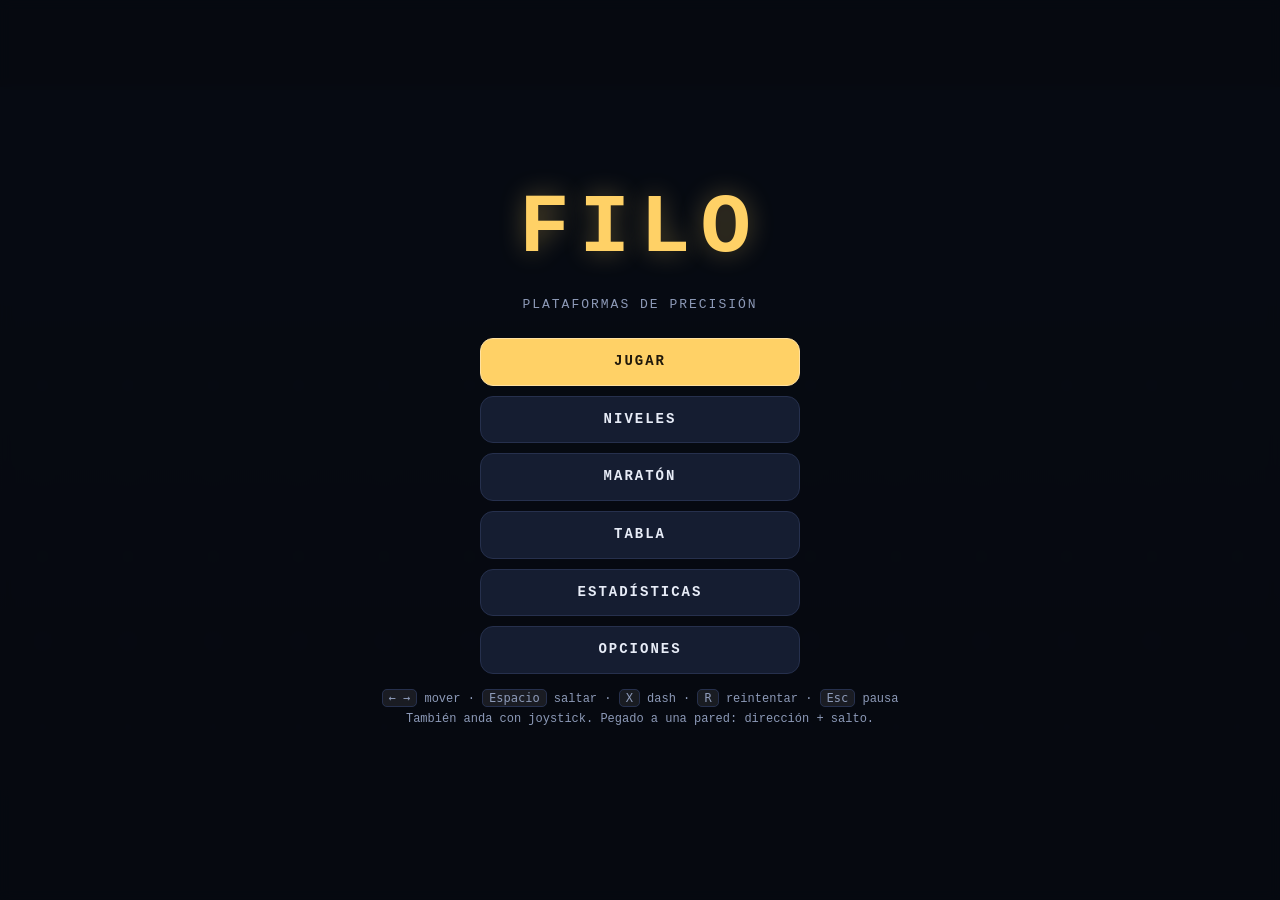
==== commit 4037ea6d: "Traigo main: el juego nuevo va a juego/, la raíz sigue siendo el curso main avanzó mucho desde que a" ====
--- a/juego/index.html
+++ b/juego/index.html
@@ -107,10 +107,16 @@
 /* ── Pantallas (menú, niveles, opciones, pausa, resultado) ──────── */
 #screens{position:fixed; inset:0; z-index:10; display:none}
 #screens.on{display:block}
+/* `safe center` y no `center` a secas: cuando el contenido no entra —un celu
+   apaisado, que es como se juega— un flex centrado se derrama por ARRIBA y
+   esa parte no se alcanza ni con scroll. Con `safe` se centra si hay lugar y
+   se pega arriba si no, y ahí sí el overflow-y sirve para algo. */
 .screen{position:absolute; inset:0; display:flex; flex-direction:column; align-items:center;
-  justify-content:center; gap:14px; padding:calc(18px + env(safe-area-inset-top,0px)) 18px
+  justify-content:safe center; gap:14px; padding:calc(18px + env(safe-area-inset-top,0px)) 18px
   calc(18px + var(--safe-b)); background:rgba(6,9,16,.9); backdrop-filter:blur(6px);
   overflow-y:auto; overscroll-behavior:contain; text-align:center}
+/* Los hijos no se pueden encoger hasta desaparecer cuando falta alto. */
+.screen > *{flex-shrink:0}
 .screen.hidden{display:none}
 .title{font-size:clamp(38px,12vw,84px); font-weight:800; letter-spacing:10px; margin:0 0 -6px;
   color:var(--acc); text-shadow:0 0 26px #ffd16655}
@@ -163,6 +169,37 @@
   border:1px solid var(--line); border-radius:10px; padding:9px 15px; font-size:13px;
   pointer-events:none; opacity:0; transition:opacity .2s}
 .toast.on{opacity:1}
+/* El parcial del maratón: aparece grande un segundo al pasar de nivel. Es
+   el único momento en que el juego te dice, con un número, que mejoraste. */
+.split{position:fixed; left:50%; top:26%; transform:translateX(-50%); z-index:21; text-align:center;
+  pointer-events:none; opacity:0; transition:opacity .25s, transform .25s; font-variant-numeric:tabular-nums}
+.split.on{opacity:1; transform:translateX(-50%) translateY(-10px)}
+.split .d{font-size:clamp(30px,9vw,48px); font-weight:800; letter-spacing:-1px}
+.split .l{font-size:12px; letter-spacing:2px; color:var(--dim)}
+.split.good .d{color:var(--ok)} .split.bad .d{color:#ff8f8f} .split.neu .d{color:var(--txt)}
+/* Lista de maratones (mundos + juego entero) */
+.runlist{display:flex; flex-direction:column; gap:8px; width:min(560px,92vw)}
+.runrow{display:flex; align-items:center; gap:12px; padding:12px 14px; border-radius:12px;
+  background:var(--panel); border:1px solid var(--line); text-align:left; color:var(--txt);
+  font:inherit; cursor:pointer}
+.runrow:disabled{opacity:.4; cursor:default}
+.runrow .rn{flex:1; min-width:0; font-weight:700; letter-spacing:1px; overflow:hidden; text-overflow:ellipsis}
+.runrow .rt{font-variant-numeric:tabular-nums; color:var(--acc); font-weight:700}
+.runrow .rs{font-size:11px; color:var(--dim)}
+.splitlist{display:flex; flex-direction:column; gap:2px; width:min(420px,90vw);
+  font-size:12px; font-variant-numeric:tabular-nums; color:var(--dim)}
+.splitlist div{display:flex; justify-content:space-between; gap:10px}
+.splitlist b{color:var(--txt); font-weight:600}
+.chips{display:flex; flex-wrap:wrap; gap:6px; justify-content:center; width:min(560px,92vw)}
+.chip{padding:6px 11px; border-radius:999px; background:var(--panel); border:1px solid var(--line);
+  color:var(--dim); font:inherit; font-size:12px; letter-spacing:1px; cursor:pointer}
+.chip.on{color:var(--txt); border-color:var(--acc2); background:#ffffff10}
+.tbrow{display:flex; align-items:center; gap:12px; padding:9px 14px; border-radius:10px;
+  background:var(--panel); border:1px solid var(--line)}
+.tbrow .pos{width:26px; color:var(--dim); font-variant-numeric:tabular-nums}
+.tbrow .who{flex:1; min-width:0; overflow:hidden; text-overflow:ellipsis; white-space:nowrap}
+.tbrow .tm{font-variant-numeric:tabular-nums; font-weight:700}
+.tbrow.yo{border-color:var(--acc2)} .tbrow.yo .who{color:var(--acc)}
 </style>
 </head>
 <body>
@@ -171,13 +208,14 @@
 <div id="goals"></div>
 
 <div id="hud" class="hidden">
-  <div class="grow lv" id="hudLv">—</div>
+  <div class="grow lv"><div id="hudLv">—</div><div class="sub" id="hudRun"></div></div>
   <div class="center">
     <div class="time" id="hudTime">0.00</div>
     <div class="sub" id="hudBest">—</div>
   </div>
   <div class="grow right">
     <div class="sub" id="hudDeaths">☠ 0</div>
+    <div class="sub" id="hudRival"></div>
   </div>
   <button class="hbtn" id="btnRetry" title="Reintentar (R)">↺</button>
   <button class="hbtn" id="btnPause" title="Pausa (Esc)">❚❚</button>
@@ -199,6 +237,8 @@
     <div class="menu">
       <button class="btn pri" id="mPlay">JUGAR</button>
       <button class="btn" id="mLevels">NIVELES</button>
+      <button class="btn" id="mRuns">MARATÓN</button>
+      <button class="btn" id="mTabla">TABLA</button>
       <button class="btn" id="mStats">ESTADÍSTICAS</button>
       <button class="btn" id="mOpts">OPCIONES</button>
     </div>
@@ -223,8 +263,37 @@
     </div>
   </section>
 
+  <section class="screen hidden" id="scr-runs">
+    <h2>MARATÓN</h2>
+    <div class="chips" id="runModo"></div>
+    <div class="hintline" id="runsHint"></div>
+    <div class="runlist" id="runList"></div>
+    <button class="btn ghost" id="runsBack" style="width:min(320px,86vw)">VOLVER</button>
+  </section>
+
+  <section class="screen hidden" id="scr-tabla">
+    <h2>TABLA</h2>
+    <div class="chips" id="tbChips"></div>
+    <div class="runlist" id="tbList"></div>
+    <div class="hintline" id="tbHint"></div>
+    <button class="btn ghost" id="tbBack" style="width:min(320px,86vw)">VOLVER</button>
+  </section>
+
+  <section class="screen hidden" id="scr-runend">
+    <div class="tagline" id="reName">MARATÓN</div>
+    <p class="bigtime" id="reTime">0.00</p>
+    <div class="delta" id="reDelta"></div>
+    <div class="medals" id="reInfo"></div>
+    <div class="splitlist" id="reSplits"></div>
+    <div class="menu">
+      <button class="btn pri" id="reAgain">OTRA VEZ</button>
+      <button class="btn" id="reTabla">VER TABLA</button>
+      <button class="btn ghost" id="reMenu">VOLVER</button>
+    </div>
+  </section>
+
   <section class="screen hidden" id="scr-abil">
-    <div class="tagline">NUEVA HABILIDAD</div>
+    <div class="tagline" id="abTag">NUEVA HABILIDAD</div>
     <h1 class="title" id="abTitle" style="font-size:clamp(26px,8vw,52px); letter-spacing:6px">DASH</h1>
     <div class="hintline" id="abDesc"></div>
     <div class="menu"><button class="btn pri" id="abGo">A PROBARLA</button></div>
@@ -243,12 +312,16 @@
 
   <section class="screen hidden" id="scr-opts">
     <h2>OPCIONES</h2>
-    <div class="opt"><span>Fantasma del récord</span><button class="val" id="oGhost">SÍ</button></div>
+    <div class="opt"><span>Tu fantasma</span><button class="val" id="oGhost">SÍ</button></div>
+    <div class="opt"><span>Fantasma de la tabla</span><button class="val" id="oRival">SÍ</button></div>
+    <div class="opt"><span>Dónde moriste</span><button class="val" id="oMapa">SÍ</button></div>
+    <div class="opt"><span>Tu nombre</span><button class="val" id="oName">—</button></div>
+    <div class="opt"><span>Modo espejo</span><button class="val" id="oMirror">NO</button></div>
     <div class="opt"><span>Sonido</span><button class="val" id="oSound">SÍ</button></div>
     <div class="opt"><span>Vibración</span><button class="val" id="oVibe">SÍ</button></div>
     <div class="opt"><span>Sacudida de pantalla</span><button class="val" id="oShake">SÍ</button></div>
+    <div class="opt"><span>Ayudas en pantalla</span><button class="val" id="oHints">SÍ</button></div>
     <div class="opt"><span>Controles zurdo/diestro</span><button class="val" id="oSwap">DIESTRO</button></div>
-    <div class="opt"><span>Ayudas en pantalla</span><button class="val" id="oHints">SÍ</button></div>
     <div class="menu" style="margin-top:6px">
       <button class="btn ghost" id="oBack">VOLVER</button>
       <button class="btn ghost" id="oReset" style="color:var(--bad)">BORRAR PROGRESO</button>
@@ -265,6 +338,7 @@
 </div>
 
 <div class="toast" id="toast"></div>
+<div class="split" id="split"><div class="d" id="splitD"></div><div class="l" id="splitL"></div></div>
 
 <script>
 // ═══════════════════════════════════════════════════════════════════
@@ -310,6 +384,9 @@
   WJ_X:       205,   // patada horizontal del salto de pared
   WJ_Y:       335,
   WJ_LOCK:      9,   // frames en que el input horizontal no manda (salto comprometido)
+  IMP_X:      300,   // impulso: velocidad horizontal que te queda (RUN es 170)
+  IMP_Y:      240,   // …y su salto, MÁS BAJO que el normal: es largo, no alto
+  OVER_DEC:   300,   // cuánto se frena lo que va por encima de RUN (era DEC_G)
   DASH:       335,
   DASH_F:      10,   // duración del dash, en frames
   DASH_FREEZE:  3,   // hitstop al arrancar el dash (se siente el golpe)
@@ -324,7 +401,7 @@
 
 // Códigos de tile (grilla estática)
 const T_EMPTY=0, T_SOLID=1, T_SP_U=2, T_SP_D=3, T_SP_L=4, T_SP_R=5, T_ONEWAY=6,
-      T_SPRING=7, T_CRUMB=8;
+      T_SPRING=7, T_CRUMB=8, T_PAD_D=9, T_PAD_U=10;
 
 const COL = {
   bg:'#0a0d16', bg2:'#131b30', grid:'#1b2540', out:'#05070c',
@@ -332,23 +409,35 @@
   spike:'#ff4757', oneway:'#6b7ba8',
   player:'#ffd166', playerNo:'#7cc3ff',
   goal:'#4ade80', crystal:'#c084fc', spring:'#fb923c',
-  crumb:'#8a6b45', mover:'#38bdf8', saw:'#ff4757', star:'#ffe066',
-  ghost:'#ffffff',
+  crumb:'#8a6b45', mover:'#38bdf8', saw:'#ff4757', star:'#ffe066', pad:'#a78bfa',
+  ghost:'#ffffff', rival:'#7cc3ff',
 };
 
 const LS = {
   SAVE:'filo_save_v1',
   OPTS:'filo_opts_v1',
-  GHOST:'filo_ghost_',   // + índice de nivel
+  GHOST:'filo_ghost_',   // + índice de nivel (+ 'm' si es el espejo)
+  NAME:'filo_name_v1',   // el nombre con el que firmás los récords
 };
 
 // ===== js/save.js =====
 // Progreso y opciones en localStorage. Nada de backend: el récord es tuyo
 // y vive en el aparato. Todo lo que entra se valida (un JSON tocado a mano
 // no puede romper el juego).
-const OPTS_DEF = { ghost:1, sound:1, vibe:1, shake:1, swap:0, hints:1 };
-let SAVE = { v:1, lv:{}, deaths:0, frames:0, wins:0 };
+const OPTS_DEF = { ghost:1, sound:1, vibe:1, shake:1, swap:0, hints:1, mirror:0, extremo:0,
+  rival:1, mapa:1 };
+let SAVE = { v:1, lv:{}, run:{}, mu:{}, deaths:0, frames:0, wins:0 };
 let OPTS = Object.assign({}, OPTS_DEF);
+
+// El espejo es OTRO juego: las mismas salas, pero tu mano está al revés. Sus
+// récords y sus fantasmas viven aparte, con una 'm' pegada a la clave — si
+// compartieran casillero, el récord de un lado borraría el del otro y los
+// dos dejarían de significar algo.
+function modeSuf(){ return OPTS.mirror ? 'm' : ''; }
+// El extremo NO entra en `modeSuf`: cambia cómo se mide un RECORRIDO, no las
+// salas, así que los récords de nivel y los fantasmas son los mismos.
+function runKey(k){ return k + modeSuf() + (OPTS.extremo ? 'x' : ''); }
+function claveNet(k){ return k + (OPTS.extremo ? 'x' : ''); }
 
 function lsGet(k){ try { return localStorage.getItem(k); } catch(_){ return null; } }
 function lsSet(k,v){ try { localStorage.setItem(k,v); return true; } catch(_){ return false; } }
@@ -365,31 +454,111 @@
         deaths:  Math.max(0, Math.floor(+e.deaths || 0)),
         star:    !!e.star,
         noDeath: !!e.noDeath,
+        // Qué versión de la sala jugaste. Ver `purgarNivelesCambiados`.
+        lvv:     Math.max(1, Math.floor(+e.lvv || 1)),
       };
     }
+    // Maratones: una entrada por recorrido (un mundo, o el juego entero) con
+    // el total y los parciales acumulados de la mejor vuelta. Los parciales
+    // son contra lo que se corre en vivo, así que se guardan SOLO cuando el
+    // total es récord: si no, se compararían pedazos de vueltas distintas.
+    const run = {};
+    const rsrc = (raw && typeof raw.run === 'object' && raw.run) ? raw.run : {};
+    for (const k of Object.keys(rsrc)){
+      const e = rsrc[k]; if (!e || typeof e !== 'object') continue;
+      const best = Number.isFinite(+e.best) && +e.best > 0 ? Math.floor(+e.best) : 0;
+      if (!best) continue;
+      run[k] = {
+        best,
+        splits: Array.isArray(e.splits) ? e.splits.map(v => Math.max(0, Math.floor(+v || 0))) : [],
+        deaths: Math.max(0, Math.floor(+e.deaths || 0)),
+      };
+    }
+    // Mapa de muertes por nivel: casilla → cuántas veces moriste ahí.
+    const mu = {};
+    const msrc = (raw && typeof raw.mu === 'object' && raw.mu) ? raw.mu : {};
+    for (const k of Object.keys(msrc)){
+      const e = msrc[k]; if (!e || typeof e !== 'object') continue;
+      const o = {};
+      for (const c of Object.keys(e)){
+        const ci = Math.floor(+c), n = Math.floor(+e[c]);
+        if (ci >= 0 && ci < ROOM_W*ROOM_H && n > 0) o[ci] = n;
+      }
+      mu[k] = o;
+    }
     SAVE = {
-      v:1, lv,
+      v:1, lv, run, mu,
       deaths: Math.max(0, Math.floor(+raw.deaths || 0)),
       frames: Math.max(0, Math.floor(+raw.frames || 0)),
       wins:   Math.max(0, Math.floor(+raw.wins   || 0)),
     };
-  } catch(_){ SAVE = { v:1, lv:{}, deaths:0, frames:0, wins:0 }; }
+  } catch(_){ SAVE = { v:1, lv:{}, run:{}, mu:{}, deaths:0, frames:0, wins:0 }; }
   try {
     const o = JSON.parse(lsGet(LS.OPTS) || '{}');
     for (const k of Object.keys(OPTS_DEF)) OPTS[k] = (o && k in o) ? (o[k] ? 1 : 0) : OPTS_DEF[k];
   } catch(_){ OPTS = Object.assign({}, OPTS_DEF); }
+  purgarNivelesCambiados();
+}
+
+// Cuando una sala se rediseña le sube el `v`. El tiempo que hiciste en la
+// versión anterior es de OTRO nivel: dejarlo puesto sería mostrarte un récord
+// que quizá no puedas volver a igualar (o que ya no cuesta nada), y en la
+// tabla compartida sería comparar cosas distintas. Así que se borra: récord,
+// estrella, fantasma y mapa de muertes de ese nivel, y los maratones que lo
+// incluyen. Lo demás no se toca.
+function purgarNivelesCambiados(){
+  const cambiados = [];
+  for (let i = 0; i < LEVELS.length; i++){
+    const v = LEVELS[i].v || 1;
+    for (const suf of ['', 'm']){
+      const k = String(i) + suf, r = SAVE.lv[k];
+      if (!r || !r.best && !r.star && !r.deaths){ if (r) r.lvv = v; continue; }
+      if ((r.lvv || 1) === v) continue;
+      SAVE.lv[k] = { best:0, deaths:0, star:false, noDeath:false, lvv:v };
+      delete SAVE.mu[k];
+      try { localStorage.removeItem(LS.GHOST + i + suf); } catch(_){}
+      if (cambiados.indexOf(i) < 0) cambiados.push(i);
+    }
+  }
+  if (!cambiados.length) return;
+  // Un maratón que pasa por un nivel rediseñado tampoco es comparable.
+  for (const d of runDefs())
+    if (cambiados.some(i => i >= d.a && i < d.b))
+      for (const suf of ['', 'm', 'x', 'mx']) delete SAVE.run[d.k + suf];
+  saveSave();
 }
 function saveSave(){ lsSet(LS.SAVE, JSON.stringify(SAVE)); }
 function saveOpts(){ lsSet(LS.OPTS, JSON.stringify(OPTS)); }
-function lvRec(i){
-  const k = String(i);
-  if (!SAVE.lv[k]) SAVE.lv[k] = { best:0, deaths:0, star:false, noDeath:false };
+// `suf` fuerza un espacio de récords concreto ('' = el normal). Sin él se usa
+// el del modo en curso. Se pasa '' donde el récord tiene que ser el mismo
+// mires de donde mires — el desbloqueo de niveles, por ejemplo: haber
+// terminado el 7 normal ya te abre el 8, también en el espejo.
+function lvRec(i, suf){
+  const k = String(i) + (suf == null ? modeSuf() : suf);
+  if (!SAVE.lv[k]) SAVE.lv[k] = { best:0, deaths:0, star:false, noDeath:false,
+    lvv:(LEVELS[i] && LEVELS[i].v) || 1 };
   return SAVE.lv[k];
 }
+function runRec(key){ return SAVE.run[key] || null; }
+// Dónde moriste en cada nivel, contado por casilla. Es la respuesta a "¿en
+// qué tramo se me va la vuelta?", que hoy hay que deducir a ojo. Se guarda
+// como un objeto casilla→cuántas, que para una sala de 30x17 no pesa nada.
+function muertesDe(i){
+  const k = String(i) + modeSuf();
+  if (!SAVE.mu[k]) SAVE.mu[k] = {};
+  return SAVE.mu[k];
+}
+function anotarMuerte(i, tx, ty){
+  if (tx < 0 || ty < 0 || tx >= ROOM_W || ty >= ROOM_H) return;
+  const m = muertesDe(i), c = ty*ROOM_W + tx;
+  m[c] = (m[c] || 0) + 1;
+}
+function ghostKey(i){ return LS.GHOST + i + modeSuf(); }
 function wipeSave(){
-  SAVE = { v:1, lv:{}, deaths:0, frames:0, wins:0 };
+  SAVE = { v:1, lv:{}, run:{}, mu:{}, deaths:0, frames:0, wins:0 };
   saveSave();
-  for (let i = 0; i < LEVELS.length; i++) { try { localStorage.removeItem(LS.GHOST + i); } catch(_){} }
+  for (let i = 0; i < LEVELS.length; i++) for (const s of ['', 'm'])
+    { try { localStorage.removeItem(LS.GHOST + i + s); } catch(_){} }
 }
 
 // ===== js/audio.js =====
@@ -439,8 +608,12 @@
   die:    () => { noise(.28, .34, 400); blip(300, 60, .3, 'sawtooth', .22); },
   crystal:() => blip(880, 1320, .10, 'triangle', .3),
   spring: () => blip(300, 900, .14, 'triangle', .32),
+  // El impulso suena distinto del salto a propósito: es la señal de que te
+  // salió, y es lo único que te avisa que lo hiciste bien.
+  impulso:() => { blip(520, 980, .13, 'square', .3); noise(.10, .16, 1400); },
   star:   () => { blip(990, 990, .08, 'triangle', .3); setTimeout(()=>blip(1480,1480,.12,'triangle',.3), 80); },
   goal:   () => { [660, 880, 1320].forEach((f,i) => setTimeout(()=>blip(f, f, .14, 'triangle', .3), i*90)); },
+  flip:   () => { blip(240, 620, .16, 'triangle', .3); noise(.12, .18, 500); },
   ui:     () => blip(520, 520, .05, 'square', .16),
 };
 function vibrate(ms){
@@ -618,7 +791,36 @@
 // Todo lo que el mundo quiere contarle al resto del juego (sonido, polvo,
 // sacudida) lo deja en w.events; física y presentación no se mezclan.
 
+// — Espejo —
+// Da vuelta la sala en horizontal. No es contenido nuevo: es el mismo nivel
+// con las manos cambiadas, que es justo lo que el juego mide. La columna
+// ascii `c` pasa a ser `27-c` (o sea, el tile `x` pasa a ser `ROOM_W-1-x`),
+// los pinchos laterales cambian de lado, y las plataformas y sierras —que
+// van en coordenadas de tile absolutas— se reflejan a mano. Un bloque de
+// ancho `w` que empieza en `x` termina empezando en `ROOM_W - x - w`.
+const ESPEJO_CH = { '<':'>', '>':'<' };
+function espejarNivel(def){
+  const rows = (def.rows || []).map(r =>
+    r.split('').reverse().map(c => ESPEJO_CH[c] || c).join(''));
+  const movers = (def.movers || []).map(m => {
+    const w = m.w || 2, o = { x: ROOM_W - m.x - w, y: m.y, w, spd: m.spd };
+    if (m.h != null) o.h = m.h;
+    if (m.x2 != null) o.x2 = ROOM_W - m.x2 - w;
+    if (m.y2 != null) o.y2 = m.y2;
+    return o;
+  });
+  const saws = (def.saws || []).map(s => {
+    const o = { x: ROOM_W - 1 - s.x, y: s.y, spd: s.spd };
+    if (s.r != null) o.r = s.r;
+    if (s.x2 != null) o.x2 = ROOM_W - 1 - s.x2;
+    if (s.y2 != null) o.y2 = s.y2;
+    return o;
+  });
+  return Object.assign({}, def, { rows, movers, saws });
+}
+
 function parseLevel(def){
+  if (OPTS.mirror) def = espejarNivel(def);
   const rows = def.rows || [];
   const W = ROOM_W, H = ROOM_H;
   const tiles = new Uint8Array(W * H);
@@ -627,7 +829,8 @@
     crumbs:[], crAt:new Int32Array(W*H).fill(-1),
     crystals:[], cryAt:new Int32Array(W*H).fill(-1),
     stars:[], springs:[], movers:[], saws:[], par:def.par || [10,15,25],
-    ab:{ wall:!!def.wall, dash:!!def.dash } };
+    ab:{ wall:!!def.wall, dash:!!def.dash, grav:!!def.grav },
+    grav0: def.gravInicial === -1 ? -1 : 1 };
   for (let ty = 0; ty < H; ty++){
     // Marco: la primera y la última fila/columna son siempre pared.
     const inner = (ty === 0 || ty === H-1) ? '#'.repeat(W-2) : (rows[ty-1] || '');
@@ -644,6 +847,8 @@
         case '=': tiles[i] = T_ONEWAY; break;
         case 's': tiles[i] = T_SPRING; break;
         case 'c': tiles[i] = T_CRUMB; L.crAt[i] = L.crumbs.length; L.crumbs.push(i); break;
+        case 'd': tiles[i] = T_PAD_D; break;      // baldosa: gravedad hacia abajo
+        case 'u': tiles[i] = T_PAD_U; break;      // baldosa: gravedad hacia arriba
         case 'o': L.cryAt[i] = L.crystals.length; L.crystals.push({ tx, ty }); break;
         case '*': L.stars.push({ tx, ty }); break;
         case 'P': L.spawn = { x: tx*TS + (TS-PW)/2, y: ty*TS + TS - PH }; break;
@@ -680,7 +885,8 @@
   const L = (typeof idx === 'object') ? idx : parseLevel(LEVELS[idx]);
   const w = {
     L, idx: (typeof idx === 'object' ? -1 : idx),
-    t:0, timer:0, deaths:0, freeze:0, shake:0, events:[],
+    t:0, timer:0, started:false, deaths:0, freeze:0, shake:0, events:[],
+    grav:1,                       // 1 = hacia abajo · -1 = hacia arriba
     prev:{ jump:false, dash:false },
     crSt:new Uint8Array(L.crumbs.length), crT:new Int16Array(L.crumbs.length),
     cryT:new Int16Array(L.crystals.length), starGot:new Uint8Array(L.stars.length),
@@ -695,12 +901,13 @@
     dash:0, dashDx:0, dashDy:0, dashAvail:true, coyote:0, wcoyote:0, wcdir:0, buf:0, lock:0,
     dead:0, win:0, anim:0, sqx:1, sqy:1 };
   w.crSt.fill(0); w.crT.fill(0); w.cryT.fill(0); w.starGot.fill(0);
-  w.timer = 0; w.freeze = 0;
+  w.timer = 0; w.started = false; w.freeze = 0; w.grav = L.grav0;
   if (!first) w.events.push('spawn');
 }
 function cloneWorld(w){
   return {
-    L:w.L, idx:w.idx, t:w.t, timer:w.timer, deaths:w.deaths, freeze:w.freeze, shake:0, events:[],
+    L:w.L, idx:w.idx, t:w.t, timer:w.timer, started:w.started, deaths:w.deaths,
+    freeze:w.freeze, shake:0, events:[], grav:w.grav,
     prev:{ jump:w.prev.jump, dash:w.prev.dash },
     crSt:w.crSt.slice(), crT:w.crT.slice(), cryT:w.cryT.slice(), starGot:w.starGot.slice(),
     p:Object.assign({}, w.p),
@@ -740,15 +947,19 @@
 }
 // Plataformas atravesables ("=" ): solo frenan si venís cayendo y tus pies
 // estaban por encima del borde. Se atraviesan de abajo hacia arriba.
-function onewayHit(w, x, yNew, yOld){
-  if (yNew <= yOld) return -1;
+// Devuelve la coordenada de la cara que te frena, o -1. Con la gravedad dada
+// vuelta la plataforma atravesable se cruza al revés: siempre frena del lado
+// contra el que caés y se atraviesa desde el otro.
+function onewayHit(w, x, yNew, yOld, gv){
+  gv = gv || 1;
+  if ((yNew - yOld) * gv <= 0) return -1;
   const x0 = Math.floor(x/TS), x1 = Math.floor((x + PW - .001)/TS);
-  const oldB = yOld + PH, newB = yNew + PH;
-  const ty0 = Math.floor(oldB/TS), ty1 = Math.floor((newB - .001)/TS);
+  const oldB = gv > 0 ? yOld + PH : yOld, newB = gv > 0 ? yNew + PH : yNew;
+  const ty0 = Math.floor(Math.min(oldB, newB)/TS), ty1 = Math.floor(Math.max(oldB, newB - .001)/TS);
   for (let ty = ty0; ty <= ty1; ty++){
-    const top = ty*TS;
-    if (oldB > top + .001) continue;
-    for (let tx = x0; tx <= x1; tx++) if (tileAt(w.L, tx, ty) === T_ONEWAY) return top;
+    const cara = gv > 0 ? ty*TS : ty*TS + TS;
+    if ((oldB - cara) * gv > .001) continue;
+    for (let tx = x0; tx <= x1; tx++) if (tileAt(w.L, tx, ty) === T_ONEWAY) return cara;
   }
   return -1;
 }
@@ -769,10 +980,10 @@
   while (rem > 0){
     const st = Math.min(1, rem) * s;
     const ny = p.y + st;
-    const ow = onewayHit(w, p.x, ny, p.y);
-    if (ow >= 0){ p.y = ow - PH; return 1; }
+    const ow = onewayHit(w, p.x, ny, p.y, w.grav);
+    if (ow >= 0){ p.y = w.grav > 0 ? ow - PH : ow; return w.grav; }
     if (blocked(w, p.x, ny)){
-      if (s < 0){
+      if (s === -w.grav){
         // Corrección de esquina: si el techo te pega apenas del borde, el
         // juego te corre unos píxeles en vez de cortarte el salto. Es la
         // diferencia entre "me equivoqué" y "el juego me robó".
@@ -833,8 +1044,13 @@
   if (p.win){ p.win++; return; }
   if (p.dead){ p.dead++; if (p.dead > PHY.DEATH_F) resetAttempt(w); return; }
   if (jumpP) p.buf = PHY.BUFFER;
-  if (w.freeze > 0){ w.freeze--; w.timer++; return; }
-  w.timer++; p.anim++;
+  // El cronómetro arranca con el primer movimiento, no al aparecer: podés
+  // mirar la sala, leer el ritmo de una sierra y arrancar cuando quieras.
+  // Una vez que te moviste, corre hasta la meta (morir reinicia la vuelta).
+  if (!w.started && (inp.x || inp.y || inp.jump || inp.dash)) w.started = true;
+  if (w.freeze > 0){ w.freeze--; if (w.started) w.timer++; return; }
+  if (w.started) w.timer++;
+  p.anim++;
 
   // ── Plataformas móviles: primero se mueven ellas y te arrastran ──
   for (const m of L.movers){
@@ -881,6 +1097,11 @@
     else if (inp.x === 0) a = (p.grounded ? PHY.DEC_G : PHY.DEC_A);
     else a = (same || p.vx === 0) ? (p.grounded ? PHY.ACC_G : PHY.ACC_A)
                                   : (p.grounded ? PHY.DEC_G : PHY.DEC_A) * 1.4;
+    // Ir MÁS RÁPIDO que la velocidad de correr no es un error a corregir: es
+    // lo que te ganaste con un impulso o un salto de pared. Mientras sigas
+    // apretando para ese lado, el sobrante se va de a poco en vez de
+    // evaporarse. Sin esto el impulso duraría tres cuadros y no serviría.
+    if (inp.x && same && Math.abs(p.vx) > PHY.RUN) a = PHY.OVER_DEC;
     if (a > 0){
       if (p.vx < want) p.vx = Math.min(want, p.vx + a*DT);
       else if (p.vx > want) p.vx = Math.max(want, p.vx - a*DT);
@@ -889,21 +1110,27 @@
   }
 
   // ── Gravedad (más suave en el pico: control fino sin volverse flotante) ──
+  // Todo lo vertical se mide CONTRA w.grav, no contra "abajo": con la
+  // gravedad dada vuelta, el techo es el piso y el salto va para abajo.
+  // p.vy*gv > 0 significa "cayendo"; p.vy*gv < 0, "subiendo".
+  const gv = w.grav;
   if (!dashing){
     const g = Math.abs(p.vy) < PHY.APEX && !p.grounded ? PHY.GRAV_APEX : PHY.GRAV;
-    p.vy = Math.min(PHY.MAX_FALL, p.vy + g*DT);
-    if (p.vy > 0 && p.wall && L.ab.wall && Math.sign(inp.x) === p.wall) p.vy = Math.min(p.vy, PHY.WALL_SLIDE);
-    if (p.vy < 0 && !inp.jump) p.vy *= (1 - (1 - PHY.JUMP_CUT));   // salto de altura variable
+    p.vy += g*DT*gv;
+    if (p.vy*gv > PHY.MAX_FALL) p.vy = PHY.MAX_FALL*gv;
+    if (p.vy*gv > 0 && p.wall && L.ab.wall && Math.sign(inp.x) === p.wall)
+      p.vy = Math.min(p.vy*gv, PHY.WALL_SLIDE) * gv;
+    if (p.vy*gv < 0 && !inp.jump) p.vy *= PHY.JUMP_CUT;            // salto de altura variable
   }
 
   // ── Salto y salto de pared ──
   if (p.buf > 0 && !dashing){
     if (p.coyote > 0){
-      p.vy = -PHY.JUMP; p.buf = 0; p.coyote = 0; p.grounded = false;
+      p.vy = -PHY.JUMP*gv; p.buf = 0; p.coyote = 0; p.grounded = false;
       p.sqx = .78; p.sqy = 1.25; w.events.push('jump');
     } else if (p.wcoyote > 0 && L.ab.wall){
       const d = p.wcdir;
-      p.vy = -PHY.WJ_Y; p.vx = -d * PHY.WJ_X; p.face = -d;
+      p.vy = -PHY.WJ_Y*gv; p.vx = -d * PHY.WJ_X; p.face = -d;
       p.buf = 0; p.wcoyote = 0; p.lock = PHY.WJ_LOCK; p.wall = 0;
       p.sqx = .8; p.sqy = 1.2; w.events.push('walljump');
     }
@@ -923,7 +1150,7 @@
   }
   if (p.dash > 0){
     p.vx = p.dashDx * PHY.DASH; p.vy = p.dashDy * PHY.DASH;
-    if (--p.dash === 0){ p.vx *= PHY.DASH_END; p.vy *= (p.dashDy < 0 ? .45 : PHY.DASH_END); }
+    if (--p.dash === 0){ p.vx *= PHY.DASH_END; p.vy *= (p.dashDy*w.grav < 0 ? .45 : PHY.DASH_END); }
   }
 
   // ── Movimiento y colisión ──
@@ -931,15 +1158,37 @@
   if (hitX) p.vx = 0;
   const hitY = moveY(w, p.vy*DT);
   const wasG = p.grounded;
-  if (hitY === 1){
-    if (p.vy > 220) { w.shake = Math.max(w.shake, 3); }
-    if (!wasG && p.vy > 60) w.events.push('land');
-    p.sqy = Math.max(.72, 1 - p.vy/1600); p.sqx = 2 - p.sqy;
+  if (hitY === gv){                       // chocaste del lado al que tira la gravedad: es piso
+    const caida = p.vy*gv;
+    if (caida > 220) { w.shake = Math.max(w.shake, 3); }
+    if (!wasG && caida > 60) w.events.push('land');
+    p.sqy = Math.max(.72, 1 - caida/1600); p.sqx = 2 - p.sqy;
     p.vy = 0; p.grounded = true; p.dash = 0;
-  } else if (hitY === -1){ p.vy = Math.max(p.vy, 0); p.grounded = false; }
+  } else if (hitY === -gv){               // te golpeaste contra el "techo"
+    p.vy = p.vy*gv < 0 ? 0 : p.vy; p.grounded = false;
+  }
   else p.grounded = false;
-  if (!p.grounded) p.grounded = blocked(w, p.x, p.y + 1) || !!moverAt(w, p.x, p.y + 1) ||
-                                onewayHit(w, p.x, p.y + 1, p.y) >= 0;
+  if (!p.grounded) p.grounded = blocked(w, p.x, p.y + gv) || !!moverAt(w, p.x, p.y + gv) ||
+                                onewayHit(w, p.x, p.y + gv, p.y, gv) >= 0;
+  // ── Impulso ──────────────────────────────────────────────────────
+  // Tocar el piso EN PLENO DASH con el salto ya apretado no apaga el dash:
+  // lo convierte en un salto largo y BAJO que conserva el envión. Es la
+  // única forma de ir más rápido que corriendo, y hay que apretarlo dentro
+  // de la ventana del buffer (8 cuadros), así que no sale sin querer.
+  //
+  // Existe para que el techo del juego suba sin que suba el piso: quien no
+  // lo conoce juega exactamente igual que antes, y quien lo practica saca
+  // segundos. La altura es a propósito menor que la de un salto normal —si
+  // fuera igual sería un salto mejor en todo y no una elección.
+  if (p.grounded && dashing && p.buf > 0 && L.ab.dash){
+    const d = p.dashDx > 0 ? 1 : p.dashDx < 0 ? -1 : p.face;
+    p.vx = d * PHY.IMP_X;
+    p.vy = -PHY.IMP_Y * gv;
+    p.face = d;
+    p.grounded = false; p.buf = 0; p.coyote = 0;
+    p.sqx = .72; p.sqy = 1.3;
+    w.events.push('impulso');
+  }
   if (p.grounded){ p.dashAvail = true; p.dash = 0; }
 
   // ── Pared (solo cuenta si apretás contra ella) ──
@@ -952,8 +1201,10 @@
   // ── Resortes ──
   for (const s of L.springs){
     const rx = s.tx*TS, ry = s.ty*TS;
-    if (p.x < rx + TS && p.x + PW > rx && Math.abs((p.y + PH) - ry) < 3 && p.vy >= 0){
-      p.vy = -PHY.SPRING; p.grounded = false; p.dashAvail = true; p.coyote = 0;
+    // Se pisa por la cara que mira a la gravedad, y dispara para el otro lado.
+    const pies = gv > 0 ? p.y + PH : p.y, cara = gv > 0 ? ry : ry + TS;
+    if (p.x < rx + TS && p.x + PW > rx && Math.abs(pies - cara) < 3 && p.vy*gv >= 0){
+      p.vy = -PHY.SPRING*gv; p.grounded = false; p.dashAvail = true; p.coyote = 0;
       p.sqx = .7; p.sqy = 1.35; w.events.push('spring');
     }
   }
@@ -962,8 +1213,9 @@
     if (w.crSt[i] !== 0) continue;
     const idx = L.crumbs[i], tx = idx % L.w, ty = (idx - tx)/L.w;
     const rx = tx*TS, ry = ty*TS;
+    const pies = gv > 0 ? p.y + PH : p.y, cara = gv > 0 ? ry : ry + TS;
     const touch = p.x < rx + TS && p.x + PW > rx &&
-      ((Math.abs((p.y + PH) - ry) < 2 && p.vy >= 0) || (p.y < ry + TS && p.y + PH > ry && p.wall));
+      ((Math.abs(pies - cara) < 2 && p.vy*gv >= 0) || (p.y < ry + TS && p.y + PH > ry && p.wall));
     if (touch){ w.crSt[i] = 1; w.crT[i] = 0; w.events.push('crack'); }
   }
   // ── Cristales de dash ──
@@ -976,6 +1228,26 @@
       }
     }
   }
+  // ── Baldosas de gravedad ──
+  // Fijan la gravedad (no la alternan): tocar dos veces la misma baldosa no
+  // hace nada, así el nivel se puede leer sin memorizar por dónde pasaste.
+  if (L.ab.grav){
+    const bx = p.x + 1, by = p.y + 1;
+    const x0 = Math.floor(bx/TS), x1 = Math.floor((bx + PW - 2)/TS);
+    const y0 = Math.floor(by/TS), y1 = Math.floor((by + PH - 2)/TS);
+    for (let ty = y0; ty <= y1 && !p.dead; ty++) for (let tx = x0; tx <= x1; tx++){
+      const t = tileAt(L, tx, ty);
+      if (t !== T_PAD_D && t !== T_PAD_U) continue;
+      const nueva = t === T_PAD_U ? -1 : 1;
+      if (w.grav === nueva) continue;
+      w.grav = nueva;
+      p.coyote = 0; p.grounded = false; p.wall = 0; p.wcoyote = 0;
+      if (p.vy*nueva < 0) p.vy = 0;    // no arrastres el impulso contra la nueva caída
+      w.shake = Math.max(w.shake, 5);
+      w.events.push('flip');
+    }
+  }
+
   // ── Estrella ──
   for (let i = 0; i < L.stars.length; i++){
     if (w.starGot[i]) continue;
@@ -1026,43 +1298,55 @@
    ' P                        * ',
    '############################',
 ]},
-{ n:'Vacío', hint:'Soltá el salto antes para saltar más bajo. El aire también se maneja.',
-  par:[5.9, 8.6, 13.9], rows:[
-   '                            ',
-   '                            ',
-   '                            ',
-   '                            ',
-   '                            ',
-   '                            ',
-   '                            ',
-   '                            ',
-   '               *            ',
-   '                            ',
-   ' P                        G ',
-   '#####   #####    #####   ###',
-   '                            ',
+// Ida por abajo, subida por la derecha y vuelta por arriba: la meta está
+// sobre el propio inicio, a nueve tiles, así que hay que dar la vuelta
+// entera. Tres tramos con lo único que hay en el mundo 1: medir el salto.
+{ n:'Vacío', hint:'Soltá el salto antes para saltar más bajo. La meta está arriba tuyo: hay que rodearla.',
+  par:[5.9, 8.6, 13.9], v:2, rows:[
+//  0123456789012345678901234567
+   '                            ',
+   '                            ',
+   '                            ',
+   '                            ',
+   '                            ',
+   '                   G        ',
+   '                 #####      ',
+   '                            ',
+   '          #####             ',
+   '        *                   ',
+   '                  #####     ',
+   ' P                          ',
+   '######     ######           ',
    '                            ',
    '^^^^^^^^^^^^^^^^^^^^^^^^^^^^',
 ]},
-{ n:'Aguja', hint:'Plataformas de un tile. Acá se empieza a ver quién mide el salto.',
-  par:[5.4, 7.9, 12.8], rows:[
+// Se sube por escalones de dos y se vuelve por agujas de un tile. Subir es
+// cómodo; la vuelta es la que cuesta, porque cada aterrizaje es de un tile y
+// abajo no hay nada. La estrella pide un salto más alto que el del camino.
+{ n:'Aguja', hint:'Plataformas de un tile. Subir es fácil; volver por arriba, no.',
+  par:[5.4, 7.9, 12.8], v:2, rows:[
 //  0123456789012345678901234567
    '                            ',
-   '                       G    ',
+   '            G               ',
+   '          #####   #   #     ',
+   '                            ',
    '                     #####  ',
    '                            ',
-   '                  ##        ',
-   '           *                ',
-   '             ##             ',
-   '                            ',
-   '        ##                  ',
-   '                            ',
-   '   ##                       ',
+   '          *     ##          ',
+   '                            ',
+   '           ##               ',
+   '                            ',
+   '      ##                    ',
    ' P                          ',
-   '##                          ',
+   '####                        ',
    '                            ',
    '^^^^^^^^^^^^^^^^^^^^^^^^^^^^',
 ]},
+// La repisa es de SEIS tiles y no de cuatro por el modo espejo: con cuatro,
+// el rebote llegaba justo al borde, y la corrección de esquina —que prueba
+// primero hacia la derecha— te metía adentro yendo para allá y te tiraba
+// afuera yendo para el otro lado. El nivel normal salía y el espejado era
+// imposible. Dos tiles de margen lo arreglan de los dos lados.
 { n:'Resorte', hint:'Los resortes te disparan. Elegí bien hacia dónde vas en el aire.',
   par:[5.3, 7.7, 12.5], rows:[
    '                            ',
@@ -1070,7 +1354,7 @@
    '         *         #####    ',
    '                            ',
    '                            ',
-   '            ####            ',
+   '           ######           ',
    '            s               ',
    '                            ',
    '                            ',
@@ -1081,21 +1365,25 @@
    '                            ',
    '^^^^^^^^^^^^^^^^^^^^^^^^^^^^',
 ]},
-{ n:'Frágil', hint:'Lo que pisás se cae. No frenes.',
-  par:[5.8, 8.5, 13.7], rows:[
-   '                            ',
-   '                            ',
-   '                            ',
-   '                            ',
-   '                            ',
-   '                            ',
-   '                            ',
-   '              *             ',
-   '                            ',
-   ' P                       G  ',
-   '###  c   c   c   c   c  ####',
-   '                            ',
-   '                            ',
+// La misma carrera de frágiles dos veces, ida y vuelta, con una subida en el
+// medio. La segunda es peor: los bloques de la primera todavía se están
+// rehaciendo y arriba no hay dónde parar a mirar.
+{ n:'Frágil', hint:'Lo que pisás se cae. No frenes — y después hay que volver.',
+  par:[5.8, 8.5, 13.7], v:2, rows:[
+//  0123456789012345678901234567
+   '                            ',
+   '        G                   ',
+   '      #####                 ',
+   '                            ',
+   '          c   c             ',
+   '                            ',
+   '               #####        ',
+   '                            ',
+   '                   ###      ',
+   '          *                 ',
+   '                ###         ',
+   ' P                          ',
+   '####   c   ####             ',
    '                            ',
    '^^^^^^^^^^^^^^^^^^^^^^^^^^^^',
 ]},
@@ -1288,15 +1576,173 @@
    '####      ######            ',
    '^^^^^^^^^^^^^^^^^^^^^^^^^^^^',
 ]},
+// ─────────────────────────────── MUNDO 4 · GRAVEDAD ────────────────────────
+// Tres tramos: la escalera hasta la baldosa · el techo entero con tres pozos
+// · la caída dirigida hasta la repisa. Ninguno es difícil; lo que cuesta es
+// hacerlos seguidos, que es de lo que se trata (ver docs/encadenado.md).
+// La baldosa va PEGADA al techo a propósito: si queda abajo, el vuelco te
+// deja subiendo en diagonal y con un dash cruzás la sala sin pisar el techo
+// —el bot lo encontró en la primera versión y el tramo 2 desaparecía—.
+{ n:'Al revés', hint:'La baldosa violeta da vuelta la gravedad. El techo pasa a ser el piso… con sus propios pozos.',
+  par:[7.5, 10.5, 17], rows:[
+//  0123456789012345678901234567
+   '         vv    vv    vv     ',
+   '#########  ####  ####  #####',
+   '                            ',
+   '     u                      ',
+   '                          d ',
+   '                            ',
+   '    ###                     ',
+   '                            ',
+   ' ###         *              ',
+   '                            ',
+   '   ###                      ',
+   ' P                    G     ',
+   '#####                ###    ',
+   '                            ',
+   '^^^^^^^^^^^^^^^^^^^^^^^^^^^^',
+]},
+{ n:'Ida y vuelta', hint:'Las vallas no se saltan: se rodean. Y arriba también hay pozos.',
+  par:[8, 11, 18], rows:[
+//  0123456789012345678901234567
+   '           vv          vv   ',
+   '###########  ##########  ###',
+   '               #            ',
+   '               #            ',
+   '          #  d #    #    d  ',
+   '          #    #    #       ',
+   '          #    #    #       ',
+   '          #    #    #       ',
+   '          #    #    #       ',
+   '        u #     *   #       ',
+   '          #         #       ',
+   ' P   ^^^  #   ^^^   #  ^^ G ',
+   '############################',
+   '                            ',
+   '                            ',
+]},
+// El muro del medio parte la sala en dos: abajo no se cruza (10 tiles), y
+// arriba sí, porque el techo pasa por encima. De ahí los tres tramos —
+// piso izquierdo hacia la derecha, techo cruzando el muro, piso derecho de
+// vuelta hacia la izquierda. La estrella está del lado del techo que NO
+// hace falta recorrer: hay que ir a buscarla y volver.
+// Los pinchos van PEGADOS abajo del piso: con un piso agujereado y un hueco
+// libre debajo, el bot se metía por un agujero, dasheaba por abajo y salía
+// del otro lado — la sala entera se saltaba por el sótano.
+{ n:'Colgado', hint:'Un agujero en el techo es un pozo. Y el muro solo se cruza por arriba.',
+  par:[7.5, 10.5, 17], rows:[
+//  0123456789012345678901234567
+   '       vv        vv     vv  ',
+   '#######  #########  ####  ##',
+   '                            ',
+   '              #             ',
+   '   *          #           d ',
+   '              #             ',
+   '              #             ',
+   '              #             ',
+   '              #             ',
+   '             u#             ',
+   '              #             ',
+   ' P            #      G      ',
+   '####   ####  ##     ###   ##',
+   '^^^^^^^^^^^^^^^^^^^^^^^^^^^^',
+   '^^^^^^^^^^^^^^^^^^^^^^^^^^^^',
+]},
+// El mismo hueco, dos veces: uno en el piso (se cruza con salto+dash) y otro
+// en el techo, más ancho, que pide encadenar dos dashes con el cristal del
+// medio. La meta cuelga del techo, así que no hay forma de terminarlo sin
+// dar la vuelta. El tercer tramo son los pinchos que cuelgan del techo.
+// La pared izquierda está afilada porque si no, no hace falta nada de esto:
+// con un salto de pared y un dash se trepan 9 tiles contra el marco y la
+// meta se toca desde el arranque. Una meta colgada del techo solo está a
+// salvo si NO hay pared trepable cerca (o si la pared muerde).
+{ n:'Doble filo', hint:'Un dash boca abajo es igual de largo. El cristal te da el segundo.',
+  par:[9.5, 13.5, 21], rows:[
+//  0123456789012345678901234567
+   '           vvvvvvvvvv       ',
+   '###########          #######',
+   ' G  v  v                    ',
+   '>                           ',
+   '>                           ',
+   '>               o           ',
+   '>                           ',
+   '>                           ',
+   '>                           ',
+   '>                       u   ',
+   '                            ',
+   ' P                          ',
+   '#######    *   #############',
+   '                            ',
+   '^^^^^^^^^^^^^^^^^^^^^^^^^^^^',
+]},
+// El cierre del mundo: la misma carrera de bloques frágiles dos veces, una
+// colgado del techo y otra de pie en el piso, con un vuelco y una caída
+// dirigida en el medio. Empieza cabeza abajo y termina caminando: el nivel
+// entero es la idea del mundo dicha de las dos maneras. La meta va en el
+// medio del piso, lejos de las dos paredes: cabeza abajo se baja por el
+// marco a saltos de pared, pero no se camina de costado — con la gravedad
+// tirando para arriba, el piso solo se toca de paso.
+{ n:'Cabeza abajo', hint:'El techo se te cae encima… o abajo. Dos veces, y sin frenar.',
+  par:[8.5, 12, 19], gravInicial:-1, rows:[
+//  0123456789012345678901234567
+   '      vvvvvvvvvvvvvv        ',
+   '######cccccccccccccc########',
+   ' P                          ',
+   '                            ',
+   '                          d ',
+   '                            ',
+   '                            ',
+   '                            ',
+   '                *           ',
+   '                            ',
+   '                            ',
+   '         G                  ',
+   '        ###   c   c   ###   ',
+   '^^^^^^^^^^^^^^^^^^^^^^^^^^^^',
+   '^^^^^^^^^^^^^^^^^^^^^^^^^^^^',
+]},
+// ─────────────────────────────── MUNDO 5 · TODO ─────────────────────────────
+// El mundo 5 no enseña nada nuevo: PIDE las cuatro cosas en la misma vuelta,
+// y las pide con la geometría, no con el reglamento. La receta que usa cada
+// sala para que ninguna habilidad sea opcional:
+//   dash   → un hueco de 7-8 tiles (el salto corriendo llega a 6, salto+dash a 9)
+//   pared  → una subida de 8 tiles o más (salto+dash sube 6,7 y no alcanza)
+//   gravedad → la meta del otro lado: colgada del techo lejos de toda pared
+//              trepable, o en el medio del piso lejos de las dos.
+//   precisión → los pozos del techo y las repisas de uno o dos tiles.
+{ n:'El nudo', hint:'Las cuatro cosas, una atrás de la otra: dash, pared, vuelco y pulso.',
+  par:[10, 14, 22], rows:[
+//  0123456789012345678901234567
+   '          vv    vvv         ',
+   '##########  ####   #########',
+   '        G                   ',
+   '>                      # u  ',
+   '>                      #    ',
+   '>            *         #    ',
+   '>                      #    ',
+   '>                      #    ',
+   '>                      #    ',
+   '>                      #    ',
+   '>                      #    ',
+   ' P                          ',
+   '#####        ###############',
+   '^^^^^^^^^^^^^^^^^^^^^^^^^^^^',
+   '^^^^^^^^^^^^^^^^^^^^^^^^^^^^',
+]},
 ];
 // Las habilidades se abren por mundo y NO antes: el mundo 1 es solo salto, el
 // 2 suma el salto de pared y el 3 el dash. Es lo que hace que se sienta el
 // progreso — y evita que el dash convierta los primeros niveles en un ascensor.
-LEVELS.forEach((L, i) => { L.wall = i >= 5; L.dash = i >= 10; });
+LEVELS.forEach((L, i) => { L.wall = i >= 5; L.dash = i >= 10; L.grav = i >= 15; });
 const ABIL = [
   { at:0,  t:'SALTO',          d:'← → para moverte, SALTO para saltar. Soltá antes para saltar más bajo.' },
   { at:5,  t:'SALTO DE PARED', d:'Pegate a una pared en el aire: mantené la dirección y saltá.' },
-  { at:10, t:'DASH',           d:'Un envión en la dirección que apuntás. Se recarga al tocar piso o un cristal.' },
+  { at:10, t:'DASH',           d:'Un envión en la dirección que apuntás. Se recarga al tocar piso o un cristal. Y si dasheás en diagonal contra el piso y saltás JUSTO al tocar, sale un IMPULSO: un salto largo y bajo que te deja más rápido que corriendo.' },
+  { at:15, t:'GRAVEDAD',       d:'Las baldosas violetas dan vuelta la gravedad: el techo pasa a ser el piso. Saltar, rebotar y dashear funcionan igual… para el otro lado.' },
+  // El mundo 5 no abre nada: cobra. La pantalla es la misma, pero decirle
+  // "nueva habilidad" sería mentir, así que el cartel y el botón cambian.
+  { at:20, t:'TODO JUNTO',     d:'No hay nada nuevo que aprender. Ahora las cuatro cosas van en la misma vuelta, y ninguna es opcional.',
+    tag:'ÚLTIMO MUNDO', btn:'A PELEARLA' },
 ];
 // ===== js/fx.js =====
 // Partículas y sacudida: puro adorno, fuera de la física (usan Math.random,
@@ -1306,15 +1752,17 @@
 function fxBurst(x, y, n, col, spd, grav){
   for (let i = 0; i < n; i++){
     const a = Math.random()*Math.PI*2, v = spd*(.35 + Math.random()*.9);
-    FX.p.push({ x, y, vx:Math.cos(a)*v, vy:Math.sin(a)*v, g:grav == null ? 420 : grav,
+    FX.p.push({ x, y, vx:Math.cos(a)*v, vy:Math.sin(a)*v, g:(grav == null ? 420 : grav) * GV(),
       life:1, dec:1.6 + Math.random()*1.6, col, s:1.4 + Math.random()*2.2 });
   }
 }
 function fxDust(x, y, dir){
+  const gv = GV();
   for (let i = 0; i < 6; i++)
     FX.p.push({ x:x + (Math.random()-.5)*8, y, vx:(dir || (Math.random()-.5))*(20+Math.random()*70),
-      vy:-Math.random()*60, g:260, life:1, dec:3.2, col:'#8fa3c9', s:1.2 + Math.random()*1.6 });
-}
+      vy:-Math.random()*60*gv, g:260*gv, life:1, dec:3.2, col:'#8fa3c9', s:1.2 + Math.random()*1.6 });
+}
+const GV = () => (GAME.w ? GAME.w.grav : 1);
 function fxStep(dt){
   for (let i = FX.p.length - 1; i >= 0; i--){
     const q = FX.p[i];
@@ -1362,10 +1810,18 @@
   if (ctx.roundRect) ctx.roundRect(x, y, w, h, r);
   else ctx.rect(x, y, w, h);
 }
-function drawBG(){
-  const g = ctx.createLinearGradient(0, 0, 0, VIEW_H);
+function drawBG(gv){
+  gv = gv || 1;
+  // El degradé apunta siempre "hacia el piso": con la gravedad invertida se
+  // da vuelta solo. Es la pista de fondo de que estás caminando por el techo.
+  const g = ctx.createLinearGradient(0, gv > 0 ? 0 : VIEW_H, 0, gv > 0 ? VIEW_H : 0);
   g.addColorStop(0, COL.bg2); g.addColorStop(1, COL.bg);
   ctx.fillStyle = g; ctx.fillRect(0, 0, VIEW_W, VIEW_H);
+  if (gv < 0){
+    const f = ctx.createLinearGradient(0, 0, 0, 26);
+    f.addColorStop(0, COL.pad + '33'); f.addColorStop(1, COL.pad + '00');
+    ctx.fillStyle = f; ctx.fillRect(0, 0, VIEW_W, 26);
+  }
   // Textura de puntos: da referencia de distancia sin competir con el terreno
   // (una grilla de líneas ensucia y hace que las paredes no se lean).
   ctx.fillStyle = COL.grid;
@@ -1408,6 +1864,20 @@
     } else if (t === T_ONEWAY){
       ctx.fillStyle = COL.oneway; ctx.fillRect(x, y, TS, 3);
       ctx.fillStyle = COL.oneway + '55'; ctx.fillRect(x + 2, y + 3, TS - 4, 2);
+    } else if (t === T_PAD_D || t === T_PAD_U){
+      const dir = t === T_PAD_U ? -1 : 1;
+      const pulso = .55 + Math.sin(w.t*.07 + tx)*.18;
+      ctx.globalAlpha = pulso;
+      ctx.fillStyle = COL.pad;
+      ctx.fillRect(x + 1, y + (dir > 0 ? TS - 3 : 1), TS - 2, 2);
+      ctx.beginPath();
+      ctx.moveTo(x + TS/2, y + (dir > 0 ? TS - 4 : 4));
+      ctx.lineTo(x + TS/2 - 4, y + (dir > 0 ? TS - 10 : 10));
+      ctx.lineTo(x + TS/2 + 4, y + (dir > 0 ? TS - 10 : 10));
+      ctx.closePath(); ctx.fill();
+      ctx.globalAlpha = 1;
+      ctx.strokeStyle = COL.pad + '44'; ctx.lineWidth = 1;
+      ctx.strokeRect(x + .5, y + .5, TS - 1, TS - 1);
     } else if (t === T_SPRING){
       ctx.fillStyle = COL.solid; ctx.fillRect(x, y + 6, TS, TS - 6);
       ctx.fillStyle = COL.spring; ctx.fillRect(x + 1, y + 2, TS - 2, 5);
@@ -1480,11 +1950,11 @@
   ctx.beginPath(); ctx.moveTo(1, -8); ctx.lineTo(9, -4.5); ctx.lineTo(1, -1); ctx.closePath(); ctx.fill();
   ctx.restore();
 }
-function drawPlayer(p, alpha, col){
+function drawPlayer(p, alpha, col, gv){
   const cx = p.x + PW/2, cy = p.y + PH/2;
   ctx.save();
   ctx.globalAlpha = alpha;
-  ctx.translate(cx, cy); ctx.scale(p.sqx || 1, p.sqy || 1);
+  ctx.translate(cx, cy); ctx.scale(p.sqx || 1, (p.sqy || 1) * (gv || 1));
   ctx.fillStyle = col;
   rr(-PW/2, -PH/2, PW, PH, 3); ctx.fill();
   ctx.fillStyle = '#00000088';
@@ -1498,15 +1968,36 @@
   const sh = OPTS.shake ? FX.shake : 0;
   if (sh) ctx.translate((Math.random()-.5)*sh, (Math.random()-.5)*sh);
   ctx.beginPath(); ctx.rect(0, 0, VIEW_W, VIEW_H); ctx.clip();
-  drawBG();
+  drawBG(w.grav);
   drawTiles(w);
-  // Fantasma del récord
-  if (OPTS.ghost && GAME.ghost && GAME.mode === 'play'){
-    const f = GAME.ghost, i = Math.min(w.timer, f.n - 1);
-    if (i >= 0 && f.n){
-      const gx = f.d[i*3]/2, gy = f.d[i*3+1]/2, gf = f.d[i*3+2] & 1 ? 1 : -1;
-      drawPlayer({ x:gx, y:gy, face:gf, sqx:1, sqy:1 }, .22, COL.ghost);
+  // Mapa de muertes: dónde te viene comiendo la vuelta. Va DEBAJO de todo lo
+  // que se mueve para que no estorbe, y se apaga solo mientras el nivel
+  // corre —te sirve para leer la sala antes de largarte, no durante—.
+  if (OPTS.mapa && !w.started){
+    const m = muertesDe(GAME.idx);
+    let peor = 1;
+    for (const c in m) if (m[c] > peor) peor = m[c];
+    for (const c in m){
+      const ci = +c, tx = ci % ROOM_W, ty = (ci - tx)/ROOM_W;
+      ctx.globalAlpha = .10 + .38*(m[c]/peor);
+      ctx.fillStyle = COL.spike;
+      ctx.fillRect(tx*TS + 2, ty*TS + 2, TS - 4, TS - 4);
     }
+    ctx.globalAlpha = 1;
+  }
+  // Fantasmas: el de la tabla primero (va más atrás) y el tuyo encima.
+  // Dos colores distintos y a propósito: el tuyo blanco, el del récord
+  // celeste. Si son del mismo color no sabés a quién le estás ganando.
+  if (GAME.mode === 'play' && w.timer > 0){
+    const pinta = (f, alpha, color) => {
+      const i = Math.min(w.timer - 1, f.n - 1);
+      if (i < 0 || !f.n) return;
+      const fl = f.d[i*3+2];
+      drawPlayer({ x:f.d[i*3]/2, y:f.d[i*3+1]/2, face:(fl & 1) ? 1 : -1, sqx:1, sqy:1 },
+        alpha, color, (fl & 2) ? -1 : 1);
+    };
+    if (OPTS.rival && GAME.rival) pinta(GAME.rival, .26, COL.rival);
+    if (OPTS.ghost && GAME.ghost) pinta(GAME.ghost, .22, COL.ghost);
   }
   // Partículas
   for (const q of FX.p){
@@ -1521,9 +2012,10 @@
     if (p.dash > 0){
       for (let k = 1; k <= 3; k++)
         drawPlayer({ x:p.x - p.dashDx*k*5, y:p.y - p.dashDy*k*5, face:p.face, sqx:1, sqy:1 },
-          .18*(4-k), COL.crystal);
+          .18*(4-k), COL.crystal, w.grav);
     }
-    drawPlayer(p, p.win ? Math.max(0, 1 - p.win/30) : 1, p.dashAvail ? COL.player : COL.playerNo);
+    drawPlayer(p, p.win ? Math.max(0, 1 - p.win/30) : 1, p.dashAvail ? COL.player : COL.playerNo,
+      w.grav);
   }
   // Cartel de ayuda del nivel
   if (OPTS.hints && GAME.hintT > 0 && GAME.mode === 'play'){
@@ -1557,7 +2049,7 @@
 // localStorage sin comerse el espacio.
 function ghostLoad(idx){
   try {
-    const raw = JSON.parse(lsGet(LS.GHOST + idx) || 'null');
+    const raw = JSON.parse(lsGet(ghostKey(idx)) || 'null');
     if (!raw || !Array.isArray(raw.d) || raw.d.length < 3) return null;
     return { n: Math.floor(raw.d.length/3), d: raw.d };
   } catch(_){ return null; }
@@ -1566,26 +2058,201 @@
   if (!rec || rec.length < 3) return;
   const cap = 60*90*3;                        // 90 s como máximo
   const d = rec.length > cap ? rec.slice(0, cap) : rec;
-  lsSet(LS.GHOST + idx, JSON.stringify({ v:1, d }));
-}
-function ghostRecord(rec, p){
-  rec.push(Math.round(p.x*2), Math.round(p.y*2), p.face > 0 ? 1 : 0);
+  lsSet(ghostKey(idx), JSON.stringify({ v:1, d }));
+}
+// Bit 0 = hacia dónde mira · bit 1 = gravedad invertida. Los fantasmas
+// viejos (solo 0/1) siguen leyéndose: bit 1 apagado = gravedad normal.
+function ghostRecord(rec, p, gv){
+  rec.push(Math.round(p.x*2), Math.round(p.y*2), (p.face > 0 ? 1 : 0) | (gv < 0 ? 2 : 0));
+}
+
+// ===== js/net.js =====
+// La tabla de récords compartida. TODO acá es opcional y no bloqueante: si no
+// hay internet, si Supabase se cae o si nunca pusiste un nombre, el juego
+// anda exactamente igual. El progreso de verdad sigue viviendo en
+// localStorage — esto es una vidriera, no el guardado.
+//
+// Sin cuentas: cada aparato genera un uuid la primera vez y firma con el
+// nombre que elijas. Un juego que corre entero en el navegador no puede
+// demostrar que un tiempo sea real, así que la tabla no pretende ser
+// antitrampa; lo único que el servidor garantiza (con la función
+// `enviar_record`) es que nadie pueda pisarle el récord a otro.
+const NET = {
+  url:'https://pibikqsitcbotxbqeymr.supabase.co',
+  key:'sb_publishable_44vkb62Bky3ZVtb0RiolyQ_hMAuABmo',
+  name:'', aparato:'', tabla:[], viendo:null, ws:null, hb:0, poll:0, estado:'',
+};
+function netOn(){ return !!(NET.url && NET.key); }
+function netInit(){
+  NET.name = (lsGet(LS.NAME) || '').slice(0, 16);
+  let ap = lsGet(LS.NAME + '_id');
+  if (!ap || ap.length < 8){
+    ap = (self.crypto && crypto.randomUUID) ? crypto.randomUUID()
+       : 'xxxxxxxx-xxxx-4xxx-yxxx-xxxxxxxxxxxx'.replace(/[xy]/g, c => {
+           const r = Math.random()*16|0; return (c === 'x' ? r : (r&3|8)).toString(16); });
+    lsSet(LS.NAME + '_id', ap);
+  }
+  NET.aparato = ap;
+}
+function pedirNombre(){
+  const v = prompt('¿Con qué nombre firmás tus récords?\n(1 a 16 caracteres, se ve en la tabla)',
+    NET.name || '');
+  if (v == null) return;
+  const n = String(v).replace(/\s+/g, ' ').trim().slice(0, 16);
+  if (!n){ toast('Nombre vacío: no se cambió'); return; }
+  NET.name = n; lsSet(LS.NAME, n);
+  renderOpts();
+  toast('Ahora firmás como ' + n);
+  sincronizarTodo();
+}
+async function rpc(fn, body){
+  if (!netOn() || !NET.name) return null;
+  try {
+    const r = await fetch(NET.url + '/rest/v1/rpc/' + fn, {
+      method:'POST',
+      headers:{ 'apikey':NET.key, 'Authorization':'Bearer ' + NET.key, 'Content-Type':'application/json' },
+      body: JSON.stringify(body),
+    });
+    return r.ok ? true : null;
+  } catch(_){ return null; }
+}
+// `clave`: 'n6' = nivel 7 · 'w2' = mundo 3 · 'todo' = el juego entero.
+// `rec` es la vuelta grabada (solo para niveles): viaja con el récord para
+// que otro pueda correr contra ella.
+const FANTASMA_MAX_F = 60*60;          // 60 s: más que eso no lo mandamos
+function subirRecord(clave, frames, muertes, rec){
+  if (!netOn() || !NET.name || !frames) return;
+  let f = null;
+  if (rec && rec.length >= 3){
+    const d = rec.length > FANTASMA_MAX_F*3 ? rec.slice(0, FANTASMA_MAX_F*3) : rec;
+    f = JSON.stringify(d);
+    if (f.length > 150000) f = null;   // el servidor lo rechazaría igual
+  }
+  rpc('enviar_record', { p_jugador:NET.name, p_aparato:NET.aparato, p_clave:clave,
+    p_espejo:!!OPTS.mirror, p_frames:Math.floor(frames), p_muertes:Math.floor(muertes || 0),
+    p_fantasma:f });
+}
+// El fantasma del que está primero en este nivel. Se pide aparte de la tabla
+// —la lista nunca trae los fantasmas— y solo para el nivel que vas a jugar.
+async function traerFantasmaRecord(idx){
+  if (!netOn()) return null;
+  const q = '/rest/v1/records?select=jugador,frames,fantasma' +
+    '&clave=eq.n' + idx + '&espejo=is.' + (OPTS.mirror ? 'true' : 'false') +
+    '&fantasma=not.is.null&order=frames.asc&limit=1';
+  try {
+    const r = await fetch(NET.url + q, { headers:{ 'apikey':NET.key, 'Authorization':'Bearer ' + NET.key } });
+    if (!r.ok) return null;
+    const j = await r.json();
+    if (!j || !j.length || !j[0].fantasma) return null;
+    const d = JSON.parse(j[0].fantasma);
+    if (!Array.isArray(d) || d.length < 3) return null;
+    return { n:Math.floor(d.length/3), d, quien:j[0].jugador, frames:j[0].frames };
+  } catch(_){ return null; }
+}
+// Se pide sin await desde `startLevel`: cuando llega, llega. Si el nivel ya
+// cambió cuando vuelve la respuesta, se descarta.
+function pedirFantasmaRecord(idx){
+  GAME.rival = null;
+  if (!netOn() || !OPTS.rival) return;
+  const esperado = idx + modeSuf();
+  traerFantasmaRecord(idx).then(g => {
+    if (!g || GAME.idx + modeSuf() !== esperado) return;
+    // No tiene gracia correr contra vos mismo.
+    if (g.quien === NET.name && g.frames >= lvRec(idx).best && lvRec(idx).best) return;
+    GAME.rival = g;
+    hudUpdate();
+  }).catch(() => {});
+}
+// Se llama al hacer un récord: manda SOLO el que cambió. El envío masivo es
+// `sincronizarTodo`, y ese corre una sola vez, cuando ponés (o cambiás) el nombre.
+function subirRecords(){
+  if (!netOn() || !NET.name) return;
+  const R = GAME.run;
+  if (R) return;                       // dentro de un maratón se sube al final
+  const r = lvRec(GAME.idx);
+  if (r.best) subirRecord('n' + GAME.idx, r.best, r.deaths, GAME.rec);
+}
+async function sincronizarTodo(){
+  if (!netOn() || !NET.name) return;
+  const pend = [];
+  for (const esp of ['', 'm']){
+    for (let i = 0; i < LEVELS.length; i++){
+      const r = SAVE.lv[String(i) + esp];
+      if (r && r.best) pend.push({ clave:'n' + i, esp, frames:r.best, muertes:r.deaths });
+    }
+    // Los cuatro casilleros de recorrido: normal/espejo × normal/extremo.
+    for (const d of runDefs()) for (const ext of ['', 'x']){
+      const r = SAVE.run[d.k + esp + ext];
+      if (r && r.best) pend.push({ clave:d.k + ext, esp, frames:r.best, muertes:r.deaths });
+    }
+  }
+  for (const p of pend){
+    await rpc('enviar_record', { p_jugador:NET.name, p_aparato:NET.aparato, p_clave:p.clave,
+      p_espejo:p.esp === 'm', p_frames:p.frames, p_muertes:p.muertes });
+  }
+  if (pend.length) toast(pend.length + ' récords subidos');
+}
+async function traerTabla(clave, espejo){
+  if (!netOn()) return null;
+  const q = '/rest/v1/records?select=jugador,frames,muertes,creado' +
+    '&clave=eq.' + encodeURIComponent(clave) + '&espejo=is.' + (espejo ? 'true' : 'false') +
+    '&order=frames.asc&limit=25';
+  try {
+    const r = await fetch(NET.url + q, { headers:{ 'apikey':NET.key, 'Authorization':'Bearer ' + NET.key } });
+    if (!r.ok) return null;
+    return await r.json();
+  } catch(_){ return null; }
+}
+// — En vivo —
+// Realtime de Supabase hablado a mano (no hay build, así que no hay librería).
+// Si el socket no levanta, se cae a recargar cada 6 s: para el jugador es lo
+// mismo, y no queda una pantalla mintiendo que está al día.
+function netEscuchar(){
+  netCallar();
+  NET.poll = setInterval(() => { if (NET.viendo) refrescarTabla(true); }, 6000);
+  if (!netOn() || !self.WebSocket) return;
+  try {
+    const ws = new WebSocket(NET.url.replace(/^http/, 'ws') +
+      '/realtime/v1/websocket?apikey=' + encodeURIComponent(NET.key) + '&vsn=1.0.0');
+    NET.ws = ws;
+    ws.onopen = () => {
+      ws.send(JSON.stringify({ topic:'realtime:filo', event:'phx_join', ref:'1',
+        payload:{ config:{ postgres_changes:[{ event:'*', schema:'public', table:'records' }] } } }));
+      NET.hb = setInterval(() => {
+        try { ws.send(JSON.stringify({ topic:'phoenix', event:'heartbeat', payload:{}, ref:'hb' })); }
+        catch(_){}
+      }, 25000);
+    };
+    ws.onmessage = ev => {
+      let m; try { m = JSON.parse(ev.data); } catch(_){ return; }
+      if (m && m.event === 'postgres_changes' && NET.viendo) refrescarTabla(true);
+    };
+    ws.onerror = () => {};
+    ws.onclose = () => { clearInterval(NET.hb); if (NET.ws === ws) NET.ws = null; };
+  } catch(_){}
+}
+function netCallar(){
+  clearInterval(NET.poll); clearInterval(NET.hb);
+  if (NET.ws){ try { NET.ws.close(); } catch(_){} NET.ws = null; }
 }
 
 // ===== js/game.js =====
 let optsFrom = 'menu';
 const GAME = { mode:'menu', w:null, idx:0, ghost:null, rec:[], acc:0, last:0, hintT:0,
-  deaths:0, wonAt:0, lastResult:null };
+  deaths:0, wonAt:0, lastResult:null, run:null, lastRun:null, rival:null };
 
 function startLevel(i, keepDeaths){
   // Momento de desbloqueo: la primera vez que entrás a un mundo nuevo, el
   // juego se detiene un segundo a decirte qué aprendiste. Es la mitad de la
   // sensación de progreso; la otra mitad es que el nivel lo pida enseguida.
-  const ab = ABIL.find(a => a.at === i);
+  // En un maratón no: ahí el reloj corre y frenar sería robarte tiempo.
+  const ab = GAME.run ? null : ABIL.find(a => a.at === i);
   if (ab && !lvRec(i).best && !GAME._abShown){
     GAME._abShown = i;
+    $('abTag').textContent = ab.tag || 'NUEVA HABILIDAD';
     $('abTitle').textContent = ab.t;
     $('abDesc').textContent = ab.d;
+    $('abGo').textContent = ab.btn || 'A PROBARLA';
     GAME.idx = i; GAME.mode = 'menu';
     showScreen('abil');
     return;
@@ -1594,6 +2261,7 @@
   GAME.idx = i;
   GAME.w = newWorld(i);
   GAME.ghost = OPTS.ghost ? ghostLoad(i) : null;
+  pedirFantasmaRecord(i);
   GAME.rec = [];
   GAME.deaths = keepDeaths ? GAME.deaths : 0;
   GAME.hintT = LEVELS[i].hint ? 260 : 0;
@@ -1623,26 +2291,107 @@
 }
 function quitToMenu(){
   saveSave();
+  GAME.run = null;
   GAME.mode = 'menu'; GAME.w = null;
   document.getElementById('hud').classList.add('hidden');
   showScreen('levels'); renderLevels();
+}
+
+// ── Maratón ────────────────────────────────────────────────────────────
+// Un mundo entero (o el juego completo) de un tirón, con un cronómetro solo.
+// Es la idea del encadenado subida de escala: dominar un nivel suelto y
+// aguantar cinco seguidos sin que se te caiga la mano son dos cosas
+// distintas, y la segunda es la que se siente como haber mejorado.
+//
+// Diferencia importante con el cronómetro de nivel: el del maratón NO se
+// reinicia cuando morís. Sigue sin haber vidas, ni esperas, ni cortes —
+// reintentar es igual de instantáneo—, pero en un recorrido lo único que se
+// mide es cuánto tardaste en llegar al final, y morir tarda.
+function runDefs(){
+  const l = WORLDS.filter(w => w.a < LEVELS.length)
+    .map((w, i) => ({ k:'w' + i, n:w.n, a:w.a, b:Math.min(w.b, LEVELS.length) }));
+  if (l.length > 1) l.push({ k:'todo', n:'EL JUEGO ENTERO', a:0, b:LEVELS.length });
+  return l;
+}
+// Dos relojes distintos, y la diferencia es toda la gracia del extremo:
+//
+//   NORMAL  — suma el tiempo que estuviste JUGANDO. Arranca con tu primer
+//             movimiento (igual que el de nivel), no corre entre nivel y
+//             nivel, y la pausa lo frena. Podés mirar cada sala gratis.
+//   EXTREMO — es un cronómetro de pared: arranca cuando aparece la primera
+//             sala y para cuando tocás la última bandera. Cuenta todo: lo
+//             que tardás en leer el nivel, el respiro entre uno y otro, y
+//             la pausa. No hay nada gratis.
+function startRun(def){
+  const ext = !!OPTS.extremo;
+  GAME.run = { k:runKey(def.k), n:def.n, a:def.a, b:def.b, def, extremo:ext,
+    frames:0, on:false, splits:[], deaths:0, best:runRec(runKey(def.k)),
+    flash:null, pb:[], t0:0, fin:0 };
+  startLevel(def.a);
+  if (ext) GAME.run.t0 = performance.now();     // desde que la sala está en pantalla
+}
+// El extremo no cuenta pasos de física: mide tiempo real. Se congela con
+// `fin`, que se pone al tocar la última bandera (y no cuando termina la
+// animación, que sería regalarte medio segundo).
+function runTick(R){
+  if (!R || !R.extremo || !R.t0) return;
+  R.frames = Math.round(((R.fin || performance.now()) - R.t0) / 1000 * 60);
+}
+// Cierra el nivel que se acaba de terminar y devuelve la diferencia contra el
+// parcial de tu mejor maratón (en frames), o null si todavía no hay con qué
+// comparar. Los parciales son ACUMULADOS: comparar el tramo suelto premiaría
+// un nivel bueno dentro de una vuelta mala.
+function runSplit(){
+  const R = GAME.run, k = R.splits.length;
+  R.splits.push(R.frames);
+  const ref = R.best && R.best.splits.length > k ? R.best.splits[k] : 0;
+  return ref ? (R.frames - ref) : null;
+}
+function runAdvance(){
+  const R = GAME.run, next = GAME.idx + 1;
+  if (next >= R.b){ finishRun(); return; }
+  const d = R.flash; R.flash = null;
+  startLevel(next);
+  splitFlash(R.splits[R.splits.length - 1], d);
+}
+function finishRun(){
+  const R = GAME.run;
+  const prev = R.best ? R.best.best : 0;
+  const record = !prev || R.frames < prev;
+  if (record) SAVE.run[R.k] = { best:R.frames, splits:R.splits.slice(), deaths:R.deaths };
+  saveSave();
+  GAME.lastRun = { def:R.def, n:R.n, frames:R.frames, prev, record, extremo:R.extremo,
+    deaths:R.deaths, splits:R.splits.slice(), mejor:(SAVE.run[R.k] || null) };
+  GAME.run = null;
+  GAME.mode = 'menu'; GAME.w = null;
+  document.getElementById('hud').classList.add('hidden');
+  if (record) { SFX.star(); FX.flash = .6; subirRecord(claveNet(R.def.k), R.frames, R.deaths); }
+  // Y recién ahora los récords de nivel que hayas hecho durante el recorrido.
+  for (const i of R.pb){ const r = lvRec(i); if (r.best) subirRecord('n' + i, r.best, r.deaths); }
+  showRunEnd();
 }
 
 function handleEvents(w){
   for (const e of w.events){
     const p = w.p, cx = p.x + PW/2, cy = p.y + PH/2;
     switch (e){
-      case 'jump':     SFX.jump(); fxDust(cx, p.y + PH, 0); break;
+      case 'jump':     SFX.jump(); fxDust(cx, w.grav > 0 ? p.y + PH : p.y, 0); break;
       case 'walljump': SFX.wall(); fxBurst(cx + (p.face*-6), cy, 5, '#9fb4dd', 90); vibrate(8); break;
-      case 'land':     SFX.land(); fxDust(cx, p.y + PH, 0); break;
+      case 'land':     SFX.land(); fxDust(cx, w.grav > 0 ? p.y + PH : p.y, 0); break;
       case 'dash':     SFX.dash(); fxBurst(cx, cy, 10, COL.crystal, 150, 60); FX.shake = 5; vibrate(12); break;
       case 'spring':   SFX.spring(); fxBurst(cx, p.y + PH, 10, COL.spring, 160, 200); vibrate(14); break;
+      case 'impulso':  SFX.impulso(); fxBurst(cx, w.grav > 0 ? p.y + PH : p.y, 14, COL.crystal, 200, 40);
+                       FX.shake = 4; vibrate(16); break;
       case 'crystal':  SFX.crystal(); fxBurst(cx, cy, 10, COL.crystal, 130, 0); break;
-      case 'crack':    fxDust(cx, p.y + PH, 0); break;
+      case 'crack':    fxDust(cx, w.grav > 0 ? p.y + PH : p.y, 0); break;
+      case 'flip':     SFX.flip(); fxBurst(cx, cy, 14, COL.pad, 150, 0); FX.shake = 6;
+                       vibrate(16); break;
       case 'crumble':  fxBurst(cx, p.y + PH + 6, 8, COL.crumb, 90, 500); break;
       case 'star':     SFX.star(); fxBurst(cx, cy, 16, COL.star, 170, 40); FX.flash = .5; break;
       case 'die':      SFX.die(); fxBurst(cx, cy, 26, COL.player, 210, 380); FX.shake = 10;
-                       vibrate(38); contarMuerte(); GAME.rec = []; break;
+                       vibrate(38);
+                       anotarMuerte(GAME.idx, Math.floor(cx/TS), Math.floor(cy/TS));
+                       contarMuerte(); GAME.rec = []; break;
       case 'goal':     onWin(); break;
     }
   }
@@ -1654,6 +2403,7 @@
 // cerrás el juego sin terminarlo.
 function contarMuerte(){
   GAME.deaths++; SAVE.deaths++;
+  if (GAME.run) GAME.run.deaths++;
   lvRec(GAME.idx).deaths++;
   saveSave();
 }
@@ -1671,7 +2421,19 @@
   SAVE.frames += frames; SAVE.wins++;
   saveSave();
   if (record) ghostSave(i, GAME.rec);
+  // En un maratón el récord de nivel se anota igual, pero el envío queda
+  // para el final: mientras el reloj corre no se toca la red.
+  if (record){ if (GAME.run) GAME.run.pb.push(i); else subirRecords(); }
   GAME.lastResult = { i, frames, prev, record, star, deaths:GAME.deaths, medal:medalOf(i, frames) };
+  // En un maratón la vuelta cuenta igual para el récord del nivel (arriba),
+  // pero no hay pantalla de resultado: el parcial se cierra acá y el nivel
+  // siguiente arranca solo desde el bucle.
+  if (GAME.run){
+    // En extremo el reloj se para EXACTO en la bandera del último nivel.
+    if (GAME.run.extremo && i + 1 >= GAME.run.b) GAME.run.fin = performance.now();
+    runTick(GAME.run);
+    GAME.run.flash = runSplit();
+  }
   GAME.mode = 'win'; GAME.wonAt = performance.now();
   SFX.goal(); FX.flash = .7; FX.shake = 6;
   fxBurst(w.L.goal.x + TS/2, w.L.goal.y + TS/2, 30, COL.goal, 200, 120);
@@ -1698,10 +2460,18 @@
   const w = GAME.w; if (!w) return;
   const r = lvRec(GAME.idx);
   document.getElementById('hudLv').textContent = (GAME.idx+1) + '. ' + LEVELS[GAME.idx].n;
-  document.getElementById('hudTime').textContent = fmtT(w.timer) === '—' ? '0.00' : fmtT(w.timer);
+  const elT = document.getElementById('hudTime');
+  elT.textContent = w.timer ? fmtT(w.timer) : '0.00';
+  elT.style.opacity = w.started ? '1' : '.45';
   document.getElementById('hudBest').innerHTML = r.best
     ? 'récord <span class="rec">' + fmtT(r.best) + '</span>' : 'sin récord';
-  document.getElementById('hudDeaths').textContent = '☠ ' + GAME.deaths;
+  document.getElementById('hudDeaths').textContent = '☠ ' + (GAME.run ? GAME.run.deaths : GAME.deaths);
+  const hr = document.getElementById('hudRun');
+  if (GAME.run){
+    const R = GAME.run, k = GAME.idx - R.a + 1;
+    hr.innerHTML = esc(R.n) + (R.extremo ? ' · EXTREMO' : '') + ' · ' + k + '/' + (R.b - R.a) +
+      ' · <span class="rec">' + fmtT(R.frames) + '</span>';
+  } else hr.textContent = '';
   const g = document.getElementById('goals');
   if (g.dataset.lv !== String(GAME.idx)){
     g.dataset.lv = String(GAME.idx);
@@ -1711,6 +2481,11 @@
       '<br>' + (r.best ? 'tu récord <b>' + fmtT(r.best) + '</b>' : 'todavía sin récord') +
       (r.star ? '  ·  ★' : '') + '<br><span style="opacity:.7">' + esc(LEVELS[GAME.idx].hint) + '</span>';
   }
+  // Contra quién estás corriendo, si bajó el fantasma de la tabla.
+  document.getElementById('hudRival').innerHTML = (OPTS.rival && GAME.rival)
+    ? '<span style="color:' + COL.rival + '">◆</span> ' + esc(GAME.rival.quien) +
+      ' <span class="rec">' + fmtT(GAME.rival.frames) + '</span>'
+    : '';
   document.getElementById('btnDash').classList.toggle('dim', !w.p.dashAvail);
 }
 
@@ -1720,14 +2495,22 @@
   requestAnimationFrame(frame);
   const dt = Math.min(.25, (now - GAME.last)/1000);
   GAME.last = now;
+  runTick(GAME.run);            // el extremo corre siempre: jugando, en el
+                                // respiro entre niveles y en pausa
   if (GAME.mode === 'play' && GAME.w){
     GAME.acc += dt;
     let n = 0;
     while (GAME.acc >= DT && n < 6){
       GAME.acc -= DT; n++;
       const w = GAME.w, inp = pollInput();
-      if (!w.p.dead && !w.p.win) ghostRecord(GAME.rec, w.p);
       stepWorld(w, inp);
+      // El reloj del maratón arranca con tu primer movimiento y ya no para:
+      // ni al morir (por eso `on` no se apaga nunca), ni al reintentar.
+      if (GAME.run && !GAME.run.extremo){
+        if (w.started) GAME.run.on = true;
+        if (GAME.run.on) GAME.run.frames++;
+      }
+      if (w.started && !w.p.dead) ghostRecord(GAME.rec, w.p, w.grav);
       handleEvents(w);
       if (GAME.mode !== 'play') break;
     }
@@ -1735,7 +2518,9 @@
     hudUpdate();
   } else if (GAME.w && GAME.mode === 'win'){
     GAME.w.p.win++;
-    if (performance.now() - GAME.wonAt > 420 && !document.getElementById('scr-win').dataset.on) showWin();
+    const t = performance.now() - GAME.wonAt;
+    if (GAME.run){ if (t > 420) runAdvance(); }
+    else if (t > 420 && !document.getElementById('scr-win').dataset.on) showWin();
   } else {
     pollInput();
   }
@@ -1745,13 +2530,16 @@
 }
 function drawMenuBG(){
   ctx.setTransform(VIEW.s, 0, 0, VIEW.s, VIEW.ox, VIEW.oy);
-  drawBG();
+  drawBG(1);
   ctx.setTransform(1, 0, 0, 1, 0, 0);
 }
 // ===== js/ui.js =====
-const SCREENS = ['menu','levels','win','pause','opts','stats','abil'];
+const SCREENS = ['menu','levels','win','pause','opts','stats','abil','runs','runend','tabla'];
 function $(id){ return document.getElementById(id); }
 function showScreen(name){
+  // Salir de la tabla corta el socket y el refresco: no tiene sentido
+  // mantenerlos abiertos mientras jugás.
+  if (name !== 'tabla' && NET.viendo){ NET.viendo = null; netCallar(); }
   const box = $('screens');
   for (const s of SCREENS){
     const el = $('scr-' + s);
@@ -1766,10 +2554,25 @@
   const t = $('toast'); t.textContent = msg; t.classList.add('on');
   clearTimeout(toast._t); toast._t = setTimeout(() => t.classList.remove('on'), 1600);
 }
+// El cartel de parcial: el tiempo acumulado y, si hay con qué comparar, cuánto
+// vas adelante o atrás de tu mejor maratón. Verde adelante, rojo atrás.
+function splitFlash(acum, delta){
+  const el = $('split');
+  const cls = delta == null ? 'neu' : (delta < 0 ? 'good' : 'bad');
+  $('splitD').textContent = delta == null ? fmtT(acum)
+    : (delta < 0 ? '−' : '+') + (Math.abs(delta)/60).toFixed(2) + ' s';
+  $('splitL').textContent = delta == null ? 'PARCIAL' : fmtT(acum) + ' · TU MEJOR MARATÓN';
+  el.className = 'split ' + cls + ' on';
+  clearTimeout(splitFlash._t);
+  splitFlash._t = setTimeout(() => { el.className = 'split ' + cls; }, 1200);
+}
 const MERCY = 40;   // muertes en un nivel tras las cuales el siguiente se abre igual
 function unlocked(i){
   if (i === 0) return true;
-  const r = lvRec(i-1);
+  // Siempre contra el progreso del juego normal: haber terminado el 7 te abre
+  // el 8 también en el espejo. Si no, el espejo empezaría de cero y sería un
+  // castigo, no un modo.
+  const r = lvRec(i-1, '');
   // Trabarse no puede ser el final del juego: si un nivel te comió 40
   // intentos, el siguiente se abre solo. El récord te sigue esperando.
   return !!r.best || r.deaths >= MERCY;
@@ -1781,6 +2584,11 @@
 }
 function uiEnter(){
   if (!$('scr-abil').classList.contains('hidden')){ GAME._abShown = -1; startLevel(GAME.idx); return; }
+  if (GAME.run) return;                       // en maratón el nivel siguiente entra solo
+  if (!$('scr-runend').classList.contains('hidden')){
+    const R = GAME.lastRun; if (R && R.def) startRun(R.def);
+    return;
+  }
   if (GAME.mode === 'win') nextLevel();
   else if (GAME.mode === 'pause') togglePause();
   else if (!$('scr-menu').classList.contains('hidden')) playFromMenu();
@@ -1795,6 +2603,8 @@
   { n:'MUNDO 1 · SUELO',   a:0,  b:5  },
   { n:'MUNDO 2 · PAREDES', a:5,  b:10 },
   { n:'MUNDO 3 · DASH',    a:10, b:15 },
+  { n:'MUNDO 4 · GRAVEDAD',a:15, b:20 },
+  { n:'MUNDO 5 · TODO',    a:20, b:25 },
 ];
 function renderLevels(){
   const box = $('lvWorlds');
@@ -1807,12 +2617,16 @@
       if (!open) cls.push('lock');
       if (r.best) cls.push('done');
       if (m === 3) cls.push('gold');
+      // "Te falta X para el oro": convierte la medalla de un ícono en un
+      // objetivo. Sin esto el oro es un número que solo ves cuando ya perdiste.
+      const falta = (r.best && m < 3) ? (r.best/60 - LEVELS[i].par[0]) : 0;
       h += '<button class="' + cls.join(' ') + '" data-lv="' + i + '"' + (open ? '' : ' disabled') + '>' +
         '<span class="m">' + (m ? MEDAL_ICON[m] : '') + '</span>' +
         (r.star ? '<span class="st">★</span>' : '') +
         '<span class="n">' + (open ? (i+1) : '🔒') + '</span>' +
-        '<span class="t">' + (open ? LEVELS[i].n : '') + '</span>' +
+        '<span class="t">' + (open ? esc(LEVELS[i].n) : '') + '</span>' +
         '<span class="t">' + (r.best ? fmtT(r.best) : '') + '</span>' +
+        (falta > 0 ? '<span class="t" style="color:var(--gold)">🥇 −' + falta.toFixed(2) + 's</span>' : '') +
         '</button>';
     }
     h += '</div></div>';
@@ -1848,6 +2662,100 @@
   $('winNext').textContent = (R.i + 1 < LEVELS.length) ? 'SIGUIENTE →' : 'VOLVER AL MENÚ';
   showScreen('win');
 }
+function renderRuns(){
+  const defs = runDefs();
+  $('runModo').innerHTML =
+    '<button class="chip' + (OPTS.extremo ? '' : ' on') + '" data-x="0">NORMAL</button>' +
+    '<button class="chip' + (OPTS.extremo ? ' on' : '') + '" data-x="1">EXTREMO</button>';
+  $('runModo').querySelectorAll('.chip').forEach(el => el.addEventListener('click', () => {
+    OPTS.extremo = +el.dataset.x ? 1 : 0; saveOpts(); SFX.ui(); renderRuns();
+  }));
+  $('runsHint').innerHTML = (OPTS.extremo
+      ? 'Cronómetro de pared: corre desde que aparece la primera sala hasta la última bandera. ' +
+        'Cuenta leer el nivel, el respiro y la pausa.'
+      : 'Suma lo que estuviste jugando: arranca con tu primer movimiento y la pausa lo frena.') +
+    ' Morir nunca reinicia el reloj.' +
+    (OPTS.mirror ? '<br><b>Espejo:</b> estos récords son los del espejo.' : '');
+  $('runList').innerHTML = defs.map(d => {
+    const rec = runRec(runKey(d.k)), open = unlocked(d.a);
+    const n = Math.min(d.b, LEVELS.length) - d.a;
+    return '<button class="runrow" data-run="' + esc(d.k) + '"' + (open ? '' : ' disabled') + '>' +
+      '<span class="rn">' + esc(d.n) + '<div class="rs">' + n + ' nivel' + (n === 1 ? '' : 'es') +
+      (rec ? ' · ☠ ' + rec.deaths : '') + '</div></span>' +
+      '<span class="rt">' + (rec ? fmtT(rec.best) : (open ? 'sin récord' : '🔒')) + '</span>' +
+      '</button>';
+  }).join('');
+  $('runList').querySelectorAll('.runrow').forEach(el => el.addEventListener('click', () => {
+    const d = defs.find(x => x.k === el.dataset.run);
+    if (!d || !unlocked(d.a)) return;
+    SFX.ui(); startRun(d);
+  }));
+}
+function showRunEnd(){
+  const R = GAME.lastRun; if (!R) return;
+  $('reName').textContent = R.n + (R.extremo ? ' · EXTREMO' : '') + (OPTS.mirror ? ' · ESPEJO' : '');
+  $('reTime').textContent = fmtT(R.frames);
+  const d = $('reDelta');
+  if (R.record && R.prev){
+    d.className = 'delta good';
+    d.textContent = '¡RÉCORD DEL RECORRIDO!  −' + ((R.prev - R.frames)/60).toFixed(2) + ' s';
+  } else if (R.record){
+    d.className = 'delta good'; d.textContent = '¡PRIMER RÉCORD DEL RECORRIDO!';
+  } else {
+    d.className = 'delta bad';
+    d.textContent = 'récord ' + fmtT(R.prev) + '  (+' + ((R.frames - R.prev)/60).toFixed(2) + ' s)';
+  }
+  $('reInfo').innerHTML = '<span>' + R.splits.length + ' niveles</span><span>☠ ' + R.deaths + '</span>' +
+    (NET.name ? '<span>' + esc(NET.name) + '</span>' : '');
+  // Los parciales de la vuelta que acabás de hacer, contra los de tu mejor
+  // maratón. Es donde se ve en qué nivel se te fue la vuelta.
+  const ref = R.mejor && R.mejor.splits.length === R.splits.length && !R.record ? R.mejor.splits : null;
+  $('reSplits').innerHTML = R.splits.map((s, k) => {
+    const i = k + (R.def ? R.def.a : 0);
+    const dd = ref ? s - ref[k] : null;
+    return '<div><span>' + (i+1) + '. ' + esc(LEVELS[i] ? LEVELS[i].n : '') + '</span>' +
+      '<b>' + fmtT(s) + (dd == null ? '' :
+        ' <span style="color:' + (dd < 0 ? 'var(--ok)' : 'var(--dim)') + '">' +
+        (dd < 0 ? '−' : '+') + (Math.abs(dd)/60).toFixed(2) + '</span>') + '</b></div>';
+  }).join('');
+  showScreen('runend');
+}
+// — Tabla de récords compartida —
+function abrirTabla(clave){
+  const defs = runDefs();
+  NET.viendo = clave || (NET.viendo || defs[defs.length-1].k);
+  $('tbChips').innerHTML = defs.map(d =>
+    '<button class="chip' + (d.k === NET.viendo ? ' on' : '') + '" data-k="' + esc(d.k) + '">' +
+    esc(d.n.replace('MUNDO ', 'M')) + '</button>').join('');
+  $('tbChips').querySelectorAll('.chip').forEach(el => el.addEventListener('click', () => {
+    SFX.ui(); abrirTabla(el.dataset.k);
+  }));
+  showScreen('tabla');
+  refrescarTabla();
+  netEscuchar();
+}
+async function refrescarTabla(silencioso){
+  const clave = NET.viendo; if (!clave) return;
+  if (!silencioso) $('tbList').innerHTML = '<div class="tbrow"><span class="who">cargando…</span></div>';
+  const filas = await traerTabla(claveNet(clave), !!OPTS.mirror);
+  if (NET.viendo !== clave) return;              // cambiaste de pestaña mientras cargaba
+  if (!filas){
+    if (!silencioso) $('tbList').innerHTML =
+      '<div class="tbrow"><span class="who">sin conexión — la tabla se ve cuando vuelvas a tener internet</span></div>';
+    return;
+  }
+  $('tbList').innerHTML = filas.length ? filas.map((f, k) =>
+    '<div class="tbrow' + (f.jugador === NET.name ? ' yo' : '') + '">' +
+      '<span class="pos">' + (k+1) + '</span>' +
+      '<span class="who">' + esc(f.jugador) + '</span>' +
+      '<span class="tm">' + fmtT(f.frames) + '</span></div>').join('')
+    : '<div class="tbrow"><span class="who">todavía no hay nadie acá. Poné el primero.</span></div>';
+  $('tbHint').innerHTML = (NET.name
+    ? 'Firmás como <b>' + esc(NET.name) + '</b>. Se actualiza sola.'
+    : 'Todavía no tenés nombre: ponelo en <b>Opciones</b> y tus récords aparecen acá.') +
+    '<br>Viendo <b>' + (OPTS.extremo ? 'EXTREMO' : 'NORMAL') + '</b>' +
+    (OPTS.mirror ? ' · <b>ESPEJO</b>' : '') + ' — se cambia desde Maratón.';
+}
 function renderStats(){
   let medals = 0, gold = 0, stars = 0, done = 0, best = 0;
   for (let i = 0; i < LEVELS.length; i++){
@@ -1867,7 +2775,7 @@
     '<div class="stat"><div class="k">' + c[0] + '</div><div class="v">' + c[1] + '</div></div>').join('');
   $('statHint').textContent = done < LEVELS.length
     ? 'Cada nivel guarda tu mejor vuelta. El fantasma blanco es esa vuelta: si lo pasás, hiciste un récord.'
-    : 'Terminaste todos. Ahora la pelea es contra el reloj: 🥇 en los 15.';
+    : 'Terminaste todos. Ahora la pelea es contra el reloj: 🥇 en los ' + LEVELS.length + '.';
 }
 function renderOpts(){
   const on = v => v ? 'SÍ' : 'NO';
@@ -1877,6 +2785,10 @@
   $('oShake').textContent = on(OPTS.shake);
   $('oHints').textContent = on(OPTS.hints);
   $('oSwap').textContent  = OPTS.swap ? 'ZURDO' : 'DIESTRO';
+  $('oRival').textContent = OPTS.rival ? 'SÍ' : 'NO';
+  $('oMapa').textContent = OPTS.mapa ? 'SÍ' : 'NO';
+  $('oMirror').textContent = OPTS.mirror ? 'SÍ' : 'NO';
+  $('oName').textContent = NET.name || 'PONER';
   document.body.classList.toggle('swap', !!OPTS.swap);
 }
 function bindUI(){
@@ -1884,6 +2796,13 @@
   go('abGo',   () => { GAME._abShown = -1; startLevel(GAME.idx); });
   go('mPlay',  playFromMenu);
   go('mLevels',() => { renderLevels(); showScreen('levels'); });
+  go('mRuns',  () => { renderRuns(); showScreen('runs'); });
+  go('runsBack', () => showScreen('menu'));
+  go('reAgain', () => { const R = GAME.lastRun; if (R && R.def) startRun(R.def); });
+  go('reTabla', () => abrirTabla(GAME.lastRun && GAME.lastRun.def ? GAME.lastRun.def.k : null));
+  go('reMenu',  () => { renderRuns(); showScreen('runs'); });
+  go('mTabla',  () => abrirTabla(null));
+  go('tbBack',  () => showScreen('menu'));
   go('mStats', () => { renderStats(); showScreen('stats'); });
   go('mOpts',  () => { renderOpts(); showScreen('opts'); optsFrom = 'menu'; });
   go('lvBack', () => showScreen('menu'));
@@ -1902,8 +2821,18 @@
     OPTS[key] = OPTS[key] ? 0 : 1; saveOpts(); renderOpts(); SFX.ui(); if (after) after();
   });
   tog('oGhost','ghost', () => { if (GAME.w) GAME.ghost = OPTS.ghost ? ghostLoad(GAME.idx) : null; });
+  tog('oRival','rival', () => { if (GAME.w) pedirFantasmaRecord(GAME.idx); });
+  tog('oMapa','mapa');
   tog('oSound','sound'); tog('oVibe','vibe'); tog('oShake','shake'); tog('oHints','hints');
   tog('oSwap','swap');
+  // El espejo cambia las salas, así que no se puede prender a mitad de una
+  // vuelta: se corta el maratón y el nivel arranca de nuevo, ya espejado.
+  tog('oMirror','mirror', () => {
+    GAME.run = null;
+    if (GAME.w) startLevel(GAME.idx);
+    toast(OPTS.mirror ? 'Espejo prendido: récords aparte' : 'Espejo apagado');
+  });
+  $('oName').addEventListener('click', () => { SFX.ui(); pedirNombre(); });
   $('oReset').addEventListener('click', () => {
     if (!confirm('¿Borrar récords, medallas y fantasmas? No se puede deshacer.')) return;
     wipeSave(); renderOpts(); toast('Progreso borrado'); showScreen('menu');
@@ -1915,12 +2844,15 @@
       '<kbd>R</kbd> reintentar · <kbd>Esc</kbd> pausa<br>' +
       'También anda con joystick. Pegado a una pared: dirección + salto.';
   $('pauseHint').innerHTML = 'Reintentar no penaliza: en este juego se muere para aprender.<br>' +
-    'Si un nivel se te resiste, después de un rato se abre el siguiente igual.';
+    'Si un nivel se te resiste, después de un rato se abre el siguiente igual.<br>' +
+    '<b>Impulso:</b> dash en diagonal contra el piso y salto justo al tocar. Suena distinto ' +
+    'cuando sale, y es la forma de bajar tus récords.';
 }
 
 // ===== js/core.js =====
 function boot(){
   loadSave();
+  netInit();
   bindUI();
   bindTouch();
   renderOpts();
